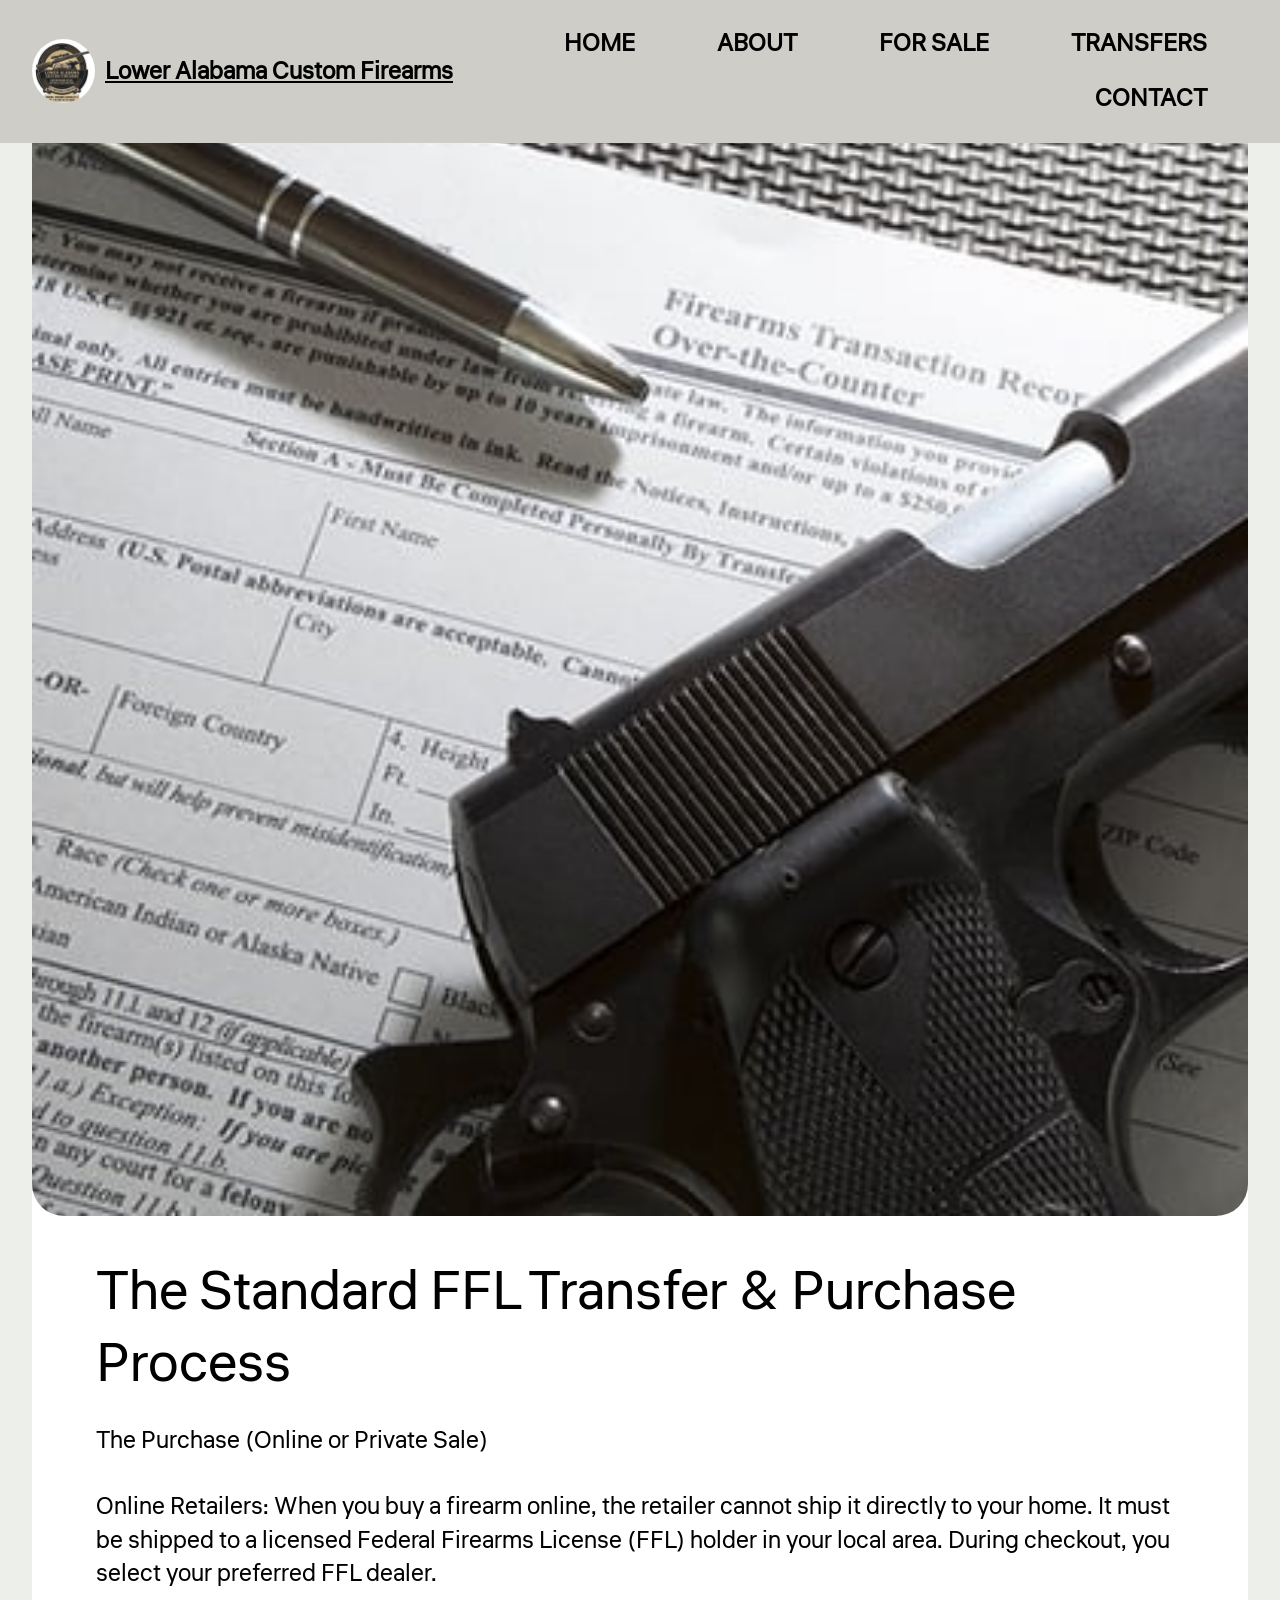
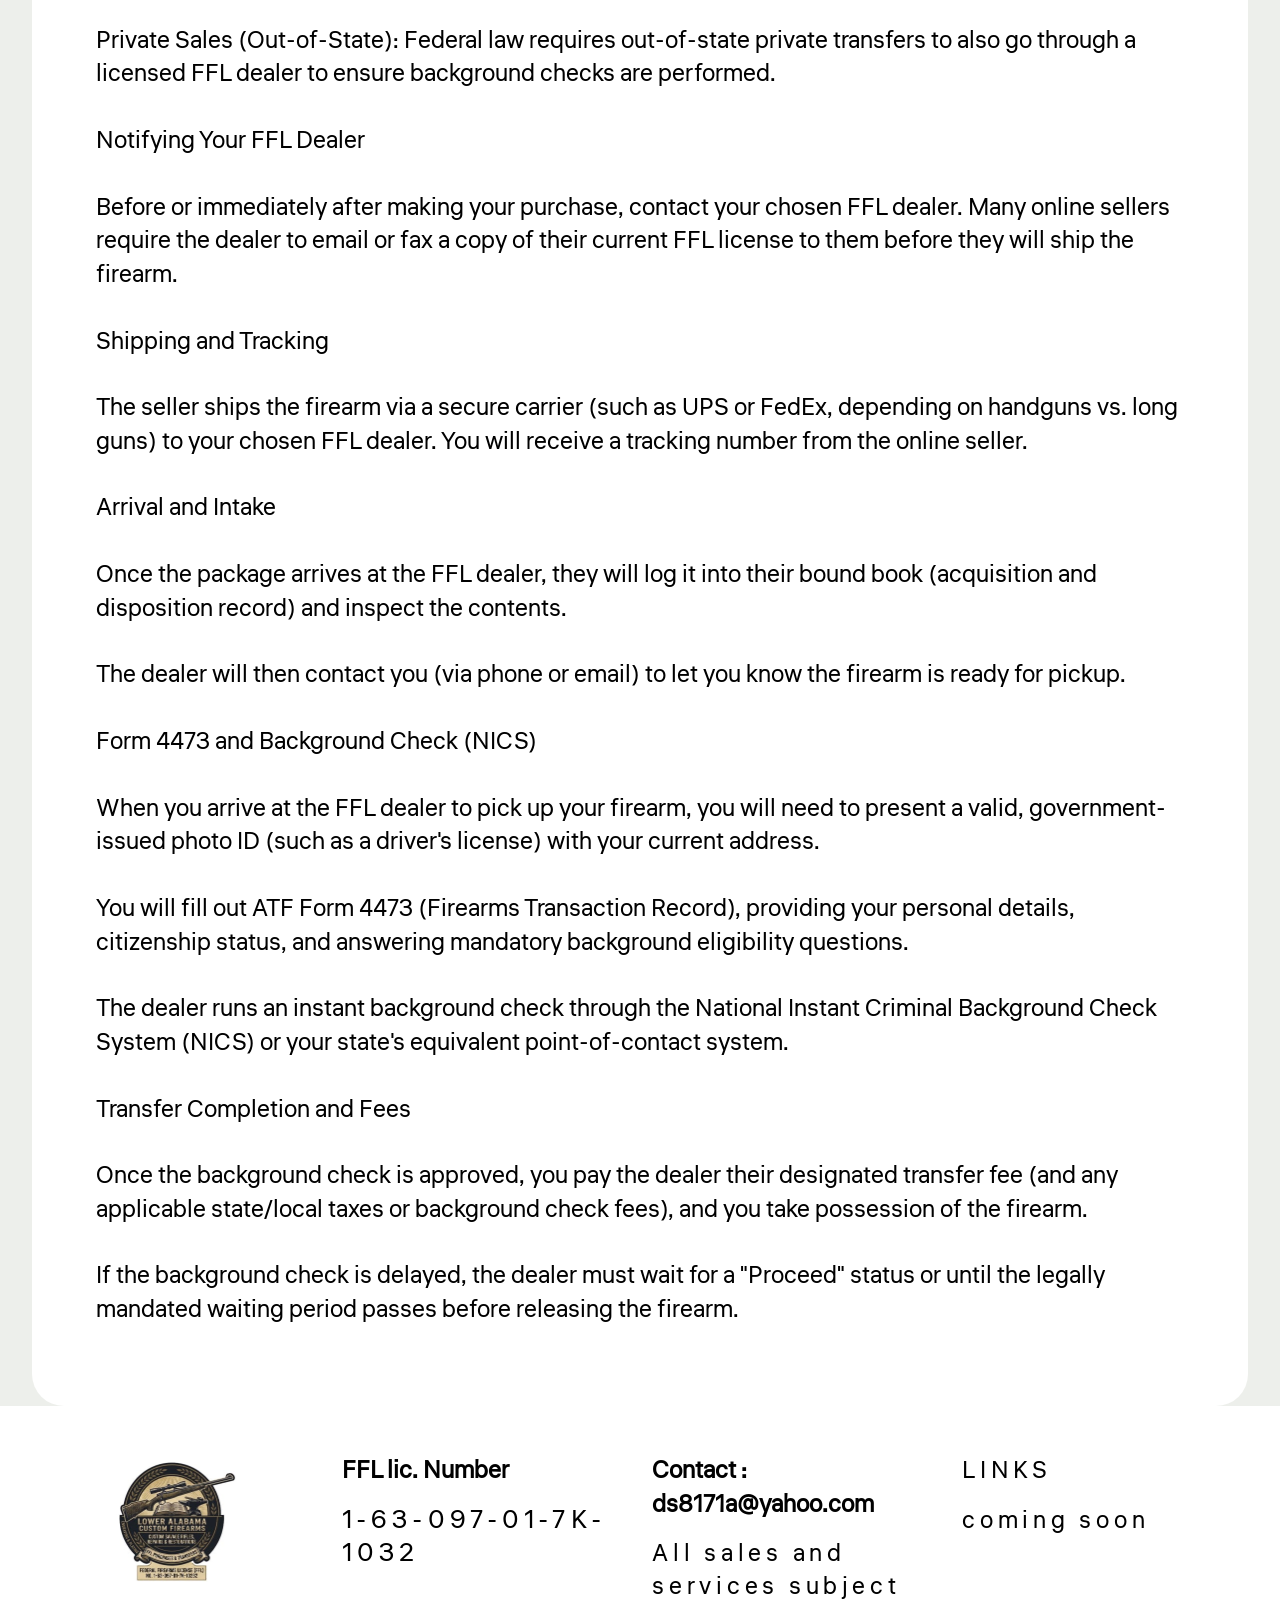
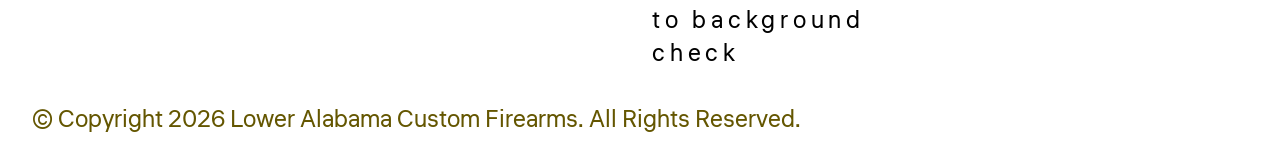
==== ffl_transfers.html @ 9f288b20 "create github pages" ====
<!DOCTYPE html>
<html  >
<head>
  <!-- Site made with Mobirise Website Builder v6.0.1, https://mobirise.com -->
  <meta charset="UTF-8">
  <meta http-equiv="X-UA-Compatible" content="IE=edge">
  <meta name="generator" content="Mobirise v6.0.1, mobirise.com">
  <meta name="twitter:card" content="summary_large_image"/>
  <meta name="twitter:image:src" content="assets/images/ffl_transfers-meta.jpg">
  <meta property="og:image" content="assets/images/ffl_transfers-meta.jpg">
  <meta name="twitter:title" content="FFL Transfers">
  <meta name="viewport" content="width=device-width, initial-scale=1, minimum-scale=1">
  <link rel="shortcut icon" href="assets/images/b0844ac5-6f94-43ae-a764-23c07358f3ce.jpg.jpeg-128x130.jpg" type="image/x-icon">
  <meta name="description" content="Lower Alabama Custom Guns  - The Standard FFL Transfer & Purchase Process">
  
  
  <title>FFL Transfers</title>
  <link rel="stylesheet" href="assets/web/assets/mobirise-icons2/mobirise2.css">
  <link rel="stylesheet" href="assets/FontAwesome/css/font-awesome.css">
  <link rel="stylesheet" href="assets/bootstrap/css/bootstrap.min.css">
  <link rel="stylesheet" href="assets/bootstrap/css/bootstrap-grid.min.css">
  <link rel="stylesheet" href="assets/bootstrap/css/bootstrap-reboot.min.css">
  <link rel="stylesheet" href="assets/animatecss/animate.css">
  <link rel="stylesheet" href="assets/popup-overlay-plugin/style.css">
  <link rel="stylesheet" href="assets/dropdown/css/style.css">
  <link rel="stylesheet" href="assets/theme/css/style.css">
  <link rel="preload" href="https://fonts.googleapis.com/css?family=Inter+Tight:100,200,300,400,500,600,700,800,900,100i,200i,300i,400i,500i,600i,700i,800i,900i&display=swap" as="style" onload="this.onload=null;this.rel='stylesheet'">
  <noscript><link rel="stylesheet" href="https://fonts.googleapis.com/css?family=Inter+Tight:100,200,300,400,500,600,700,800,900,100i,200i,300i,400i,500i,600i,700i,800i,900i&display=swap"></noscript>
  <link rel="preload" href="https://fonts.googleapis.com/css2?family=Liter&display=swap&display=swap" as="style" onload="this.onload=null;this.rel='stylesheet'">
  <noscript><link rel="stylesheet" href="https://fonts.googleapis.com/css2?family=Liter&display=swap&display=swap"></noscript>
  <link rel="preload" as="style" href="assets/mobirise/css/mbr-additional.css?v=Ynd9zC"><link rel="stylesheet" href="assets/mobirise/css/mbr-additional.css?v=Ynd9zC" type="text/css">

  
  
  
</head>
<body>

<!-- Analytics -->
<!-- Google tag (gtag.js) -->
<script async="" src="https://www.googletagmanager.com/gtag/js?id=G-2ENRTNZQX8"></script>
<script>
  window.dataLayer = window.dataLayer || [];
  function gtag(){dataLayer.push(arguments);}
  gtag('js', new Date());

  gtag('config', 'G-2ENRTNZQX8');
</script>
<!-- /Analytics -->


  
  <section data-bs-version="5.1" class="menu menu01 ridem5 cid-vzOXeKhRg3" once="menu" id="menu01-2j">

    

    <nav class="navbar navbar-dropdown navbar-fixed-top navbar-expand-lg">
        <div class="menu_box container-fluid">
            <div class="navbar-brand d-flex">
                <span class="navbar-logo">
                    <a href="index.html">
                        <img src="[data-uri]" alt="Lower Alabama Custom Firearms" style="height: 4rem;" loading="lazy" class="lazyload" data-src="assets/images/b0844ac5-6f94-43ae-a764-23c07358f3ce.jpg.jpeg-128x130.jpg">
                    </a>
                </span>
                <span class="navbar-caption-wrap"><a class="navbar-caption display-7" href="https://mobiri.se">Lower Alabama Custom Firearms</a></span>
                <button class="navbar-toggler" type="button" data-toggle="collapse" data-bs-toggle="collapse" data-target="#navbarSupportedContent" data-bs-target="#navbarSupportedContent" aria-controls="navbarNavAltMarkup" aria-expanded="false" aria-label="Toggle navigation">
                    <div class="hamburger">
                        <span></span>
                        <span></span>
                        <span></span>
                        <span></span>
                    </div>
                </button>
            </div>
            <div class="collapse navbar-collapse" id="navbarSupportedContent">
                <ul class="navbar-nav nav-dropdown nav-right" data-app-modern-menu="true"><li class="nav-item">
                        <a class="nav-link link text-primary display-4" href="index.html">
                            HOME
                        </a>
                    </li><li class="nav-item">
                        <a class="nav-link link text-primary display-4" href="index.html#article12-22">
                            ABOUT
                        </a>
                    </li><li class="nav-item"><a class="nav-link link text-primary display-4" href="guns_for_sale.html">FOR SALE</a></li><li class="nav-item"><a class="nav-link link text-primary display-4" href="ffl_transfers.html">TRANSFERS</a></li><li class="nav-item"><a class="nav-link link text-primary display-4" href="mailto:ds8171a@yahoo.com">CONTACT</a></li></ul>
                
                
            </div>
        </div>
    </nav>
</section>

<section data-bs-version="5.1" class="article8 cid-vA6mwQsY0R mbr-fullscreen" id="article08-2l">
  

  
  
  <div class="container-fluid">
    <div class="row justify-content-center">
      <div class="card col-md-12 col-lg-12">
        <div class="card-wrapper">
          <div class="image-wrapper d-flex justify-content-center mb-4">
            <img src="[data-uri]" alt="The Standard FFL Transfer &amp; Purchase Process" loading="lazy" class="lazyload" data-src="assets/images/firearms-transfer-papers-cube.jpg-400x400.jpg">
          </div>
          <div class="card-content-text">
            <h3 class="card-title mbr-fonts-style mbr-white mt-3 mb-4 display-2"><strong>The Standard FFL Transfer &amp; Purchase Process</strong></h3>
          <div class="row card-box align-left">
            <div class="item features-without-image col-12">
              <div class="item-wrapper">
                
                <p class="mbr-text mbr-fonts-style display-7">The Purchase (Online or Private Sale)
<br>
<br>Online Retailers: When you buy a firearm online, the retailer cannot ship it directly to your home. It must be shipped to a licensed Federal Firearms License (FFL) holder in your local area. During checkout, you select your preferred FFL dealer.
<br>
<br>Private Sales (Out-of-State): Federal law requires out-of-state private transfers to also go through a licensed FFL dealer to ensure background checks are performed.
<br>
<br>Notifying Your FFL Dealer
<br>
<br>Before or immediately after making your purchase, contact your chosen FFL dealer. Many online sellers require the dealer to email or fax a copy of their current FFL license to them before they will ship the firearm.
<br>
<br>Shipping and Tracking
<br>
<br>The seller ships the firearm via a secure carrier (such as UPS or FedEx, depending on handguns vs. long guns) to your chosen FFL dealer. You will receive a tracking number from the online seller.
<br>
<br>Arrival and Intake
<br>
<br>Once the package arrives at the FFL dealer, they will log it into their bound book (acquisition and disposition record) and inspect the contents.
<br>
<br>The dealer will then contact you (via phone or email) to let you know the firearm is ready for pickup.
<br>
<br>Form 4473 and Background Check (NICS)
<br>
<br>When you arrive at the FFL dealer to pick up your firearm, you will need to present a valid, government-issued photo ID (such as a driver's license) with your current address.
<br>
<br>You will fill out ATF Form 4473 (Firearms Transaction Record), providing your personal details, citizenship status, and answering mandatory background eligibility questions.
<br>
<br>The dealer runs an instant background check through the National Instant Criminal Background Check System (NICS) or your state's equivalent point-of-contact system.
<br>
<br>Transfer Completion and Fees
<br>
<br>Once the background check is approved, you pay the dealer their designated transfer fee (and any applicable state/local taxes or background check fees), and you take possession of the firearm.
<br>
<br>If the background check is delayed, the dealer must wait for a "Proceed" status or until the legally mandated waiting period passes before releasing the firearm.</p>
              </div>
            </div>
            
            

            
          </div>
          </div>
        </div>
      </div>
    </div>
  </div>
</section>

<section data-bs-version="5.1" class="footer2 cid-v1ZCyiUUAL" once="footers" id="footer2-2k">
    
    

    

    <div class="container-fluid">
        <div class="row">
            <div class="col-12 col-md-3 soc">
                <ul class="list mbr-fonts-style cont display-4"><p><strong>LINKS</strong></p><p><strong>coming soon</strong></p></ul>
            </div>
            <div class="col-12 col-md col-lg">
                <h5 class="mbr-section-subtitle mbr-fonts-style mb-3 display-7"><strong>
                    Contact : ds8171a@yahoo.com</strong></h5>
                <ul class="list mbr-fonts-style display-4">
                    <li class="mbr-text item-wrap">All sales and services subject to background check</li>
                </ul>
            </div>
            <div class="col-12 col-md col-lg">
                <h5 class="mbr-section-subtitle mbr-fonts-style mb-3 display-7"><strong>FFL lic. Number</strong></h5>
                <ul class="list mbr-fonts-style display-4">
                    <li class="mbr-text item-wrap"><span style="font-size: 1.6rem; letter-spacing: 0.2em;"><strong>1-63-097-01-7K-1032</strong></span></li>
                </ul>
            </div>
            <div class="col-12 col-lg-3 logo">
                <div class="si">
                    <img class="sign lazyload" src="[data-uri]" alt="Lower Alabama Custom Firearms" style="height: 8rem;" loading="lazy" data-src="assets/images/b0844ac5-6f94-43ae-a764-23c07358f3ce.jpg.jpeg-253x256.jpg">
                </div>
                
            </div>
            <div class="col-12">
                <p class="mb-0 copyright mbr-fonts-style mbr-white align-center mt-4 display-4">
                    © Copyright 2026 Lower Alabama Custom Firearms. All Rights Reserved.
                </p>
            </div>
        </div>
    </div>
</section>


<script src="assets/bootstrap/js/bootstrap.bundle.min.js"></script>
  <script src="assets/smoothscroll/smooth-scroll.js"></script>
  <script src="assets/ytplayer/index.js"></script>
  <script src="assets/dropdown/js/navbar-dropdown.js"></script>
  <script src="assets/theme/js/script.js"></script>
  
  
  
 <div id="scrollToTop" class="scrollToTop mbr-arrow-up"><a style="text-align: center;"><i class="mbr-arrow-up-icon mbr-arrow-up-icon-cm cm-icon cm-icon-smallarrow-up"></i></a></div>
    <input name="animation" type="hidden">
  <script>"use strict";if("loading"in HTMLImageElement.prototype){document.querySelectorAll('img[loading="lazy"]').forEach(e=>{e.src=e.dataset.src;if(e.getAttribute("style")){e.setAttribute("data-temp-style",e.getAttribute("style"))};if(e.getAttribute("data-aspectratio")){e.style.paddingTop=100*e.getAttribute("data-aspectratio")+"%";e.style.height=0;}e.onload=function(){if(e.getAttribute("data-temp-style")){e.setAttribute("style", e.getAttribute("data-temp-style"))}else{e.removeAttribute("style")};e.removeAttribute("data-temp-style")}})}else{const e=document.createElement("script");e.src="https://cdnjs.cloudflare.com/ajax/libs/lazysizes/5.1.2/lazysizes.min.js";document.body.appendChild(e)}</script>
</body>
</html>
---- assets/popup-overlay-plugin/style.css ----
html.is-builder .modal-backdrop.show {
    display: none !important;
}
---- assets/mobirise/css/mbr-additional.css ----
.btn {
  border-width: 2px;
}
img,
.card-wrap,
.card-wrapper,
.video-wrapper,
.mbr-figure iframe,
.google-map iframe,
.slide-content,
.plan,
.card,
.item-wrapper {
  border-radius: 2rem !important;
}
.video-wrapper {
  overflow: hidden;
}
body {
  background-color: #000000;
}
body {
  font-family: Liter;
}
.display-1 {
  font-family: 'Inter Tight', sans-serif;
  font-size: 6.4rem;
  line-height: 1;
}
.display-1 > .mbr-iconfont {
  font-size: 8rem;
}
.display-2 {
  font-family: 'Liter', sans-serif;
  font-size: 4rem;
  line-height: 1;
}
.display-2 > .mbr-iconfont {
  font-size: 5rem;
}
.display-4 {
  font-family: 'Liter', sans-serif;
  font-size: 1.6rem;
  line-height: 1.5;
}
.display-4 > .mbr-iconfont {
  font-size: 2rem;
}
.display-5 {
  font-family: 'Liter', sans-serif;
  font-size: 2.5rem;
  line-height: 1.5;
}
.display-5 > .mbr-iconfont {
  font-size: 3.125rem;
}
.display-7 {
  font-family: 'Liter', sans-serif;
  font-size: 1.6rem;
  line-height: 1.3;
}
.display-7 > .mbr-iconfont {
  font-size: 2rem;
}
/* ---- Fluid typography for mobile devices ---- */
/* 1.4 - font scale ratio ( bootstrap == 1.42857 ) */
/* 100vw - current viewport width */
/* (48 - 20)  48 == 48rem == 768px, 20 == 20rem == 320px(minimal supported viewport) */
/* 0.65 - min scale variable, may vary */
@media (max-width: 992px) {
  .display-1 {
    font-size: 5.12rem;
  }
}
@media (max-width: 768px) {
  .display-1 {
    font-size: 4.48rem;
    font-size: calc( 2.89rem + (6.4 - 2.89) * ((100vw - 20rem) / (48 - 20)));
    line-height: calc( 1.1 * (2.89rem + (6.4 - 2.89) * ((100vw - 20rem) / (48 - 20))));
  }
  .display-2 {
    font-size: 3.2rem;
    font-size: calc( 2.05rem + (4 - 2.05) * ((100vw - 20rem) / (48 - 20)));
    line-height: calc( 1.3 * (2.05rem + (4 - 2.05) * ((100vw - 20rem) / (48 - 20))));
  }
  .display-4 {
    font-size: 1.28rem;
    font-size: calc( 1.21rem + (1.6 - 1.21) * ((100vw - 20rem) / (48 - 20)));
    line-height: calc( 1.4 * (1.21rem + (1.6 - 1.21) * ((100vw - 20rem) / (48 - 20))));
  }
  .display-5 {
    font-size: 2rem;
    font-size: calc( 1.525rem + (2.5 - 1.525) * ((100vw - 20rem) / (48 - 20)));
    line-height: calc( 1.4 * (1.525rem + (2.5 - 1.525) * ((100vw - 20rem) / (48 - 20))));
  }
  .display-7 {
    font-size: 1.28rem;
    font-size: calc( 1.21rem + (1.6 - 1.21) * ((100vw - 20rem) / (48 - 20)));
    line-height: calc( 1.4 * (1.21rem + (1.6 - 1.21) * ((100vw - 20rem) / (48 - 20))));
  }
}
@media (min-width: 992px) and (max-width: 1400px) {
  .display-1 {
    font-size: 4.48rem;
    font-size: calc( 2.89rem + (6.4 - 2.89) * ((100vw - 62rem) / (87 - 62)));
    line-height: calc( 1.1 * (2.89rem + (6.4 - 2.89) * ((100vw - 62rem) / (87 - 62))));
  }
  .display-2 {
    font-size: 3.2rem;
    font-size: calc( 2.05rem + (4 - 2.05) * ((100vw - 62rem) / (87 - 62)));
    line-height: calc( 1.3 * (2.05rem + (4 - 2.05) * ((100vw - 62rem) / (87 - 62))));
  }
  .display-4 {
    font-size: 1.28rem;
    font-size: calc( 1.21rem + (1.6 - 1.21) * ((100vw - 62rem) / (87 - 62)));
    line-height: calc( 1.4 * (1.21rem + (1.6 - 1.21) * ((100vw - 62rem) / (87 - 62))));
  }
  .display-5 {
    font-size: 2rem;
    font-size: calc( 1.525rem + (2.5 - 1.525) * ((100vw - 62rem) / (87 - 62)));
    line-height: calc( 1.4 * (1.525rem + (2.5 - 1.525) * ((100vw - 62rem) / (87 - 62))));
  }
  .display-7 {
    font-size: 1.28rem;
    font-size: calc( 1.21rem + (1.6 - 1.21) * ((100vw - 62rem) / (87 - 62)));
    line-height: calc( 1.4 * (1.21rem + (1.6 - 1.21) * ((100vw - 62rem) / (87 - 62))));
  }
}
/* Buttons */
.btn {
  padding: 1.25rem 2rem;
  border-radius: 4px;
}
@media (max-width: 767px) {
  .btn {
    padding: 0.75rem 1.5rem;
  }
}
.btn-sm {
  padding: 0.6rem 1.2rem;
  border-radius: 4px;
}
.btn-md {
  padding: 0.6rem 1.2rem;
  border-radius: 4px;
}
.btn-lg {
  padding: 1.25rem 2rem;
  border-radius: 4px;
}
.bg-primary {
  background-color: #000000 !important;
}
.bg-success {
  background-color: #3a341c !important;
}
.bg-info {
  background-color: #320707 !important;
}
.bg-warning {
  background-color: #cc9900 !important;
}
.bg-danger {
  background-color: #4f5246 !important;
}
.btn-primary,
.btn-primary:active {
  background-color: #000000 !important;
  border-color: #000000 !important;
  color: #ffffff !important;
  box-shadow: none;
}
.btn-primary:hover,
.btn-primary:focus,
.btn-primary.focus,
.btn-primary.active {
  color: inherit;
  background-color: #1a1a1a !important;
  border-color: #1a1a1a !important;
  box-shadow: none;
}
.btn-primary.disabled,
.btn-primary:disabled {
  color: #ffffff !important;
  background-color: #1a1a1a !important;
  border-color: #1a1a1a !important;
}
.btn-secondary,
.btn-secondary:active {
  background-color: #232323 !important;
  border-color: #232323 !important;
  color: #ffffff !important;
  box-shadow: none;
}
.btn-secondary:hover,
.btn-secondary:focus,
.btn-secondary.focus,
.btn-secondary.active {
  color: inherit;
  background-color: #3d3d3d !important;
  border-color: #3d3d3d !important;
  box-shadow: none;
}
.btn-secondary.disabled,
.btn-secondary:disabled {
  color: #ffffff !important;
  background-color: #3d3d3d !important;
  border-color: #3d3d3d !important;
}
.btn-info,
.btn-info:active {
  background-color: #320707 !important;
  border-color: #320707 !important;
  color: #ffffff !important;
  box-shadow: none;
}
.btn-info:hover,
.btn-info:focus,
.btn-info.focus,
.btn-info.active {
  color: inherit;
  background-color: #5f0d0d !important;
  border-color: #5f0d0d !important;
  box-shadow: none;
}
.btn-info.disabled,
.btn-info:disabled {
  color: #ffffff !important;
  background-color: #5f0d0d !important;
  border-color: #5f0d0d !important;
}
.btn-success,
.btn-success:active {
  background-color: #3a341c !important;
  border-color: #3a341c !important;
  color: #ffffff !important;
  box-shadow: none;
}
.btn-success:hover,
.btn-success:focus,
.btn-success.focus,
.btn-success.active {
  color: inherit;
  background-color: #5c532d !important;
  border-color: #5c532d !important;
  box-shadow: none;
}
.btn-success.disabled,
.btn-success:disabled {
  color: #ffffff !important;
  background-color: #5c532d !important;
  border-color: #5c532d !important;
}
.btn-warning,
.btn-warning:active {
  background-color: #cc9900 !important;
  border-color: #cc9900 !important;
  color: #ffffff !important;
  box-shadow: none;
}
.btn-warning:hover,
.btn-warning:focus,
.btn-warning.focus,
.btn-warning.active {
  color: inherit;
  background-color: #ffbf00 !important;
  border-color: #ffbf00 !important;
  box-shadow: none;
}
.btn-warning.disabled,
.btn-warning:disabled {
  color: #ffffff !important;
  background-color: #ffbf00 !important;
  border-color: #ffbf00 !important;
}
.btn-danger,
.btn-danger:active {
  background-color: #4f5246 !important;
  border-color: #4f5246 !important;
  color: #ffffff !important;
  box-shadow: none;
}
.btn-danger:hover,
.btn-danger:focus,
.btn-danger.focus,
.btn-danger.active {
  color: inherit;
  background-color: #6a6e5d !important;
  border-color: #6a6e5d !important;
  box-shadow: none;
}
.btn-danger.disabled,
.btn-danger:disabled {
  color: #ffffff !important;
  background-color: #6a6e5d !important;
  border-color: #6a6e5d !important;
}
.btn-white,
.btn-white:active {
  background-color: #eff0ec !important;
  border-color: #eff0ec !important;
  color: #757b62 !important;
  box-shadow: none;
}
.btn-white:hover,
.btn-white:focus,
.btn-white.focus,
.btn-white.active {
  color: inherit;
  background-color: #ffffff !important;
  border-color: #ffffff !important;
  box-shadow: none;
}
.btn-white.disabled,
.btn-white:disabled {
  color: #757b62 !important;
  background-color: #ffffff !important;
  border-color: #ffffff !important;
}
.btn-black,
.btn-black:active {
  background-color: #232323 !important;
  border-color: #232323 !important;
  color: #ffffff !important;
  box-shadow: none;
}
.btn-black:hover,
.btn-black:focus,
.btn-black.focus,
.btn-black.active {
  color: inherit;
  background-color: #3d3d3d !important;
  border-color: #3d3d3d !important;
  box-shadow: none;
}
.btn-black.disabled,
.btn-black:disabled {
  color: #ffffff !important;
  background-color: #3d3d3d !important;
  border-color: #3d3d3d !important;
}
.btn-primary-outline,
.btn-primary-outline:active {
  background-color: transparent !important;
  border-color: #000000;
  color: #000000;
}
.btn-primary-outline:hover,
.btn-primary-outline:focus,
.btn-primary-outline.focus,
.btn-primary-outline.active {
  color: #000000 !important;
  background-color: transparent !important;
  border-color: #000000 !important;
  box-shadow: none !important;
}
.btn-primary-outline.disabled,
.btn-primary-outline:disabled {
  color: #ffffff !important;
  background-color: #000000 !important;
  border-color: #000000 !important;
}
.btn-secondary-outline,
.btn-secondary-outline:active {
  background-color: transparent !important;
  border-color: #232323;
  color: #232323;
}
.btn-secondary-outline:hover,
.btn-secondary-outline:focus,
.btn-secondary-outline.focus,
.btn-secondary-outline.active {
  color: #000000 !important;
  background-color: transparent !important;
  border-color: #000000 !important;
  box-shadow: none !important;
}
.btn-secondary-outline.disabled,
.btn-secondary-outline:disabled {
  color: #ffffff !important;
  background-color: #232323 !important;
  border-color: #232323 !important;
}
.btn-info-outline,
.btn-info-outline:active {
  background-color: transparent !important;
  border-color: #320707;
  color: #320707;
}
.btn-info-outline:hover,
.btn-info-outline:focus,
.btn-info-outline.focus,
.btn-info-outline.active {
  color: #000000 !important;
  background-color: transparent !important;
  border-color: #000000 !important;
  box-shadow: none !important;
}
.btn-info-outline.disabled,
.btn-info-outline:disabled {
  color: #ffffff !important;
  background-color: #320707 !important;
  border-color: #320707 !important;
}
.btn-success-outline,
.btn-success-outline:active {
  background-color: transparent !important;
  border-color: #3a341c;
  color: #3a341c;
}
.btn-success-outline:hover,
.btn-success-outline:focus,
.btn-success-outline.focus,
.btn-success-outline.active {
  color: #000000 !important;
  background-color: transparent !important;
  border-color: #000000 !important;
  box-shadow: none !important;
}
.btn-success-outline.disabled,
.btn-success-outline:disabled {
  color: #ffffff !important;
  background-color: #3a341c !important;
  border-color: #3a341c !important;
}
.btn-warning-outline,
.btn-warning-outline:active {
  background-color: transparent !important;
  border-color: #cc9900;
  color: #cc9900;
}
.btn-warning-outline:hover,
.btn-warning-outline:focus,
.btn-warning-outline.focus,
.btn-warning-outline.active {
  color: #755800 !important;
  background-color: transparent !important;
  border-color: #755800 !important;
  box-shadow: none !important;
}
.btn-warning-outline.disabled,
.btn-warning-outline:disabled {
  color: #ffffff !important;
  background-color: #cc9900 !important;
  border-color: #cc9900 !important;
}
.btn-danger-outline,
.btn-danger-outline:active {
  background-color: transparent !important;
  border-color: #4f5246;
  color: #4f5246;
}
.btn-danger-outline:hover,
.btn-danger-outline:focus,
.btn-danger-outline.focus,
.btn-danger-outline.active {
  color: #22231e !important;
  background-color: transparent !important;
  border-color: #22231e !important;
  box-shadow: none !important;
}
.btn-danger-outline.disabled,
.btn-danger-outline:disabled {
  color: #ffffff !important;
  background-color: #4f5246 !important;
  border-color: #4f5246 !important;
}
.btn-black-outline,
.btn-black-outline:active {
  background-color: transparent !important;
  border-color: #232323;
  color: #232323;
}
.btn-black-outline:hover,
.btn-black-outline:focus,
.btn-black-outline.focus,
.btn-black-outline.active {
  color: #000000 !important;
  background-color: transparent !important;
  border-color: #000000 !important;
  box-shadow: none !important;
}
.btn-black-outline.disabled,
.btn-black-outline:disabled {
  color: #ffffff !important;
  background-color: #232323 !important;
  border-color: #232323 !important;
}
.btn-white-outline,
.btn-white-outline:active {
  background-color: transparent !important;
  border-color: #fafafa;
  color: #fafafa;
}
.btn-white-outline:hover,
.btn-white-outline:focus,
.btn-white-outline.focus,
.btn-white-outline.active {
  color: #cfcfcf !important;
  background-color: transparent !important;
  border-color: #cfcfcf !important;
  box-shadow: none !important;
}
.btn-white-outline.disabled,
.btn-white-outline:disabled {
  color: #7a7a7a !important;
  background-color: #fafafa !important;
  border-color: #fafafa !important;
}
.text-primary {
  color: #000000 !important;
}
.text-secondary {
  color: #232323 !important;
}
.text-success {
  color: #3a341c !important;
}
.text-info {
  color: #320707 !important;
}
.text-warning {
  color: #cc9900 !important;
}
.text-danger {
  color: #4f5246 !important;
}
.text-white {
  color: #fafafa !important;
}
.text-black {
  color: #232323 !important;
}
a.text-primary:hover,
a.text-primary:focus,
a.text-primary.active {
  color: #000000 !important;
}
a.text-secondary:hover,
a.text-secondary:focus,
a.text-secondary.active {
  color: #000000 !important;
}
a.text-success:hover,
a.text-success:focus,
a.text-success.active {
  color: #000000 !important;
}
a.text-info:hover,
a.text-info:focus,
a.text-info.active {
  color: #000000 !important;
}
a.text-warning:hover,
a.text-warning:focus,
a.text-warning.active {
  color: #664d00 !important;
}
a.text-danger:hover,
a.text-danger:focus,
a.text-danger.active {
  color: #1a1b17 !important;
}
a.text-white:hover,
a.text-white:focus,
a.text-white.active {
  color: #c7c7c7 !important;
}
a.text-black:hover,
a.text-black:focus,
a.text-black.active {
  color: #000000 !important;
}
a[class*="text-"]:not(.nav-link):not(.dropdown-item):not([role]):not(.navbar-caption) {
  position: relative;
  background-image: transparent;
  background-size: 10000px 2px;
  background-repeat: no-repeat;
  background-position: 0px 1.2em;
  background-position: -10000px 1.2em;
}
a[class*="text-"]:not(.nav-link):not(.dropdown-item):not([role]):not(.navbar-caption):hover {
  transition: background-position 2s ease-in-out;
  background-image: linear-gradient(currentColor 50%, currentColor 50%);
  background-position: 0px 1.2em;
}
.nav-tabs .nav-link.active {
  color: #000000;
}
.nav-tabs .nav-link:not(.active) {
  color: #232323;
}
.alert-success {
  background-color: #70c770;
}
.alert-info {
  background-color: #320707;
}
.alert-warning {
  background-color: #cc9900;
}
.alert-danger {
  background-color: #4f5246;
}
.mbr-section-btn .btn:not(.btn-form) {
  border-radius: 100px;
}
.mbr-gallery-filter li a {
  border-radius: 100px !important;
}
.mbr-gallery-filter li.active .btn {
  background-color: #000000;
  border-color: #000000;
  color: #ffffff;
}
.mbr-gallery-filter li.active .btn:focus {
  box-shadow: none;
}
.nav-tabs .nav-link {
  border-radius: 100px !important;
}
a,
a:hover {
  color: #000000;
}
.mbr-plan-header.bg-primary .mbr-plan-subtitle,
.mbr-plan-header.bg-primary .mbr-plan-price-desc {
  color: #b3b3b3;
}
.mbr-plan-header.bg-success .mbr-plan-subtitle,
.mbr-plan-header.bg-success .mbr-plan-price-desc {
  color: #c0b27c;
}
.mbr-plan-header.bg-info .mbr-plan-subtitle,
.mbr-plan-header.bg-info .mbr-plan-price-desc {
  color: #f3abab;
}
.mbr-plan-header.bg-warning .mbr-plan-subtitle,
.mbr-plan-header.bg-warning .mbr-plan-price-desc {
  color: #ffe599;
}
.mbr-plan-header.bg-danger .mbr-plan-subtitle,
.mbr-plan-header.bg-danger .mbr-plan-price-desc {
  color: #c1c4ba;
}
/* Scroll to top button*/
#scrollToTop a {
  border-radius: 100px;
}
.form-control {
  font-family: 'Liter', sans-serif;
  font-size: 1.6rem;
  line-height: 1.3;
  font-weight: 400;
  border-radius: 40px !important;
}
.form-control > .mbr-iconfont {
  font-size: 2rem;
}
.form-control:hover,
.form-control:focus {
  box-shadow: rgba(0, 0, 0, 0.07) 0px 1px 1px 0px, rgba(0, 0, 0, 0.07) 0px 1px 3px 0px, rgba(0, 0, 0, 0.03) 0px 0px 0px 1px;
  border-color: #000000 !important;
}
.form-control:-webkit-input-placeholder {
  font-family: 'Liter', sans-serif;
  font-size: 1.6rem;
  line-height: 1.3;
  font-weight: 400;
}
.form-control:-webkit-input-placeholder > .mbr-iconfont {
  font-size: 2rem;
}
blockquote {
  border-color: #000000;
}
/* Forms */
.mbr-form .input-group-btn .btn {
  border-radius: 100px !important;
}
.mbr-form .input-group-btn .btn:hover {
  box-shadow: 0 10px 40px 0 rgba(0, 0, 0, 0.2);
}
.mbr-form .input-group-btn button[type="submit"] {
  border-radius: 100px !important;
  padding: 1rem 3rem;
}
.mbr-form .input-group-btn button[type="submit"]:hover {
  box-shadow: 0 10px 40px 0 rgba(0, 0, 0, 0.2);
}
.jq-selectbox li:hover,
.jq-selectbox li.selected {
  background-color: #000000;
  color: #ffffff;
}
.jq-number__spin {
  transition: 0.25s ease;
}
.jq-number__spin:hover {
  border-color: #000000;
}
.jq-selectbox .jq-selectbox__trigger-arrow,
.jq-number__spin.minus:after,
.jq-number__spin.plus:after {
  transition: 0.4s;
  border-top-color: #232323;
  border-bottom-color: #232323;
}
.jq-selectbox:hover .jq-selectbox__trigger-arrow,
.jq-number__spin.minus:hover:after,
.jq-number__spin.plus:hover:after {
  border-top-color: #000000;
  border-bottom-color: #000000;
}
.xdsoft_datetimepicker .xdsoft_calendar td.xdsoft_default,
.xdsoft_datetimepicker .xdsoft_calendar td.xdsoft_current,
.xdsoft_datetimepicker .xdsoft_timepicker .xdsoft_time_box > div > div.xdsoft_current {
  color: #ffffff !important;
  background-color: #000000 !important;
  box-shadow: none !important;
}
.xdsoft_datetimepicker .xdsoft_calendar td:hover,
.xdsoft_datetimepicker .xdsoft_timepicker .xdsoft_time_box > div > div:hover {
  color: #ffffff !important;
  background: #232323 !important;
  box-shadow: none !important;
}
.lazy-bg {
  background-image: none !important;
}
.lazy-placeholder:not(section),
.lazy-none {
  display: block;
  position: relative;
  padding-bottom: 56.25%;
  width: 100%;
  height: auto;
}
iframe.lazy-placeholder,
.lazy-placeholder:after {
  content: '';
  position: absolute;
  width: 200px;
  height: 200px;
  background: transparent no-repeat center;
  background-size: contain;
  top: 50%;
  left: 50%;
  transform: translateX(-50%) translateY(-50%);
  background-image: url("data:image/svg+xml;charset=UTF-8,%3csvg width='32' height='32' viewBox='0 0 64 64' xmlns='http://www.w3.org/2000/svg' stroke='%23000000' %3e%3cg fill='none' fill-rule='evenodd'%3e%3cg transform='translate(16 16)' stroke-width='2'%3e%3ccircle stroke-opacity='.5' cx='16' cy='16' r='16'/%3e%3cpath d='M32 16c0-9.94-8.06-16-16-16'%3e%3canimateTransform attributeName='transform' type='rotate' from='0 16 16' to='360 16 16' dur='1s' repeatCount='indefinite'/%3e%3c/path%3e%3c/g%3e%3c/g%3e%3c/svg%3e");
}
section.lazy-placeholder:after {
  opacity: 0.5;
}
body {
  overflow-x: hidden;
}
a {
  transition: color 0.6s;
}
@media (max-width: 1400px) {
  .container {
    max-width: 100%;
  }
}
@media (max-width: 1400px) and (min-width: 768px) {
  .container {
    padding-left: 32px;
    padding-right: 32px;
  }
}
@media (max-width: 1400px) and (min-width: 768px) {
  .container-fluid {
    padding-left: 32px;
    padding-right: 32px;
  }
}
@media (max-width: 767px) {
  .container-fluid {
    padding-left: 16px;
    padding-right: 16px;
  }
}
.cid-vzOXeKhRg3 {
  background-color: transparent;
  z-index: 1000;
  width: 100%;
}
.cid-vzOXeKhRg3 .navbar-dropdown {
  background-color: #cecdc7 !important;
  padding: 0;
}
.cid-vzOXeKhRg3 .navbar.navbar-expand-lg .dropdown .dropdown-menu {
  background-color: #cecdc7 !important;
  background: #cecdc7;
}
.cid-vzOXeKhRg3 .navbar.navbar-expand-lg .dropdown .dropdown-menu .dropdown-submenu {
  margin: 0;
  left: 100%;
}
.cid-vzOXeKhRg3 .menu_box {
  flex-wrap: nowrap;
}
@media (max-width: 991px) {
  .cid-vzOXeKhRg3 .menu_box {
    flex-direction: column;
    align-items: flex-start;
  }
  .cid-vzOXeKhRg3 .menu_box .navbar.opened,
  .cid-vzOXeKhRg3 .menu_box .navbar-collapse {
    background-color: #cecdc7 !important;
    transition: all 0s ease 0s;
  }
}
.cid-vzOXeKhRg3 nav.navbar {
  position: fixed;
  padding-top: 1rem;
  padding-bottom: 1rem;
}
.cid-vzOXeKhRg3 .icons-menu-main {
  display: flex;
  flex-wrap: wrap;
  min-width: 150px;
  margin-left: 24px;
}
@media (max-width: 991px) {
  .cid-vzOXeKhRg3 .icons-menu-main {
    min-width: auto;
    max-width: 100%;
    margin: 1rem 0 1rem 1rem;
  }
}
@media (max-width: 991px) {
  .cid-vzOXeKhRg3 .mbr-section-btn-main {
    margin-top: 1rem;
  }
}
.cid-vzOXeKhRg3 .mbr-section-btn-main .btn {
  margin: 8px;
  min-width: 120px;
  white-space: nowrap;
}
.cid-vzOXeKhRg3 .btn {
  min-height: auto;
  box-shadow: none;
  margin-top: 0;
}
.cid-vzOXeKhRg3 .btn:hover {
  box-shadow: none;
}
.cid-vzOXeKhRg3 .nav-item {
  margin: 4px 15px;
}
@media (min-width: 1200px) {
  .cid-vzOXeKhRg3 .nav-item {
    margin: 4px 24px;
  }
}
@media (max-width: 991px) {
  .cid-vzOXeKhRg3 .nav-item {
    margin: 0 !important;
  }
}
.cid-vzOXeKhRg3 .nav-item .nav-link {
  transition: all 0.5s ease-out;
  border-radius: 4rem !important;
  border: 1px solid transparent;
  position: relative;
  opacity: 1;
  color: #000000;
}
.cid-vzOXeKhRg3 .nav-item .nav-link:hover,
.cid-vzOXeKhRg3 .nav-item .nav-link:focus {
  border: 1px solid #000000;
}
.cid-vzOXeKhRg3 .dropdown-menu {
  border-radius: 0;
  box-shadow: none;
  text-align: left;
}
@media (min-width: 992px) {
  .cid-vzOXeKhRg3 .dropdown-menu {
    padding: 18px 34px 22px;
    min-width: 250px;
    top: auto !important;
    left: -40px !important;
  }
  .cid-vzOXeKhRg3 .dropdown-menu.dropdown-submenu {
    left: 215px !important;
    top: -45% !important;
  }
}
@media (max-width: 991px) {
  .cid-vzOXeKhRg3 .dropdown-menu .dropdown-toggle[data-toggle="dropdown-submenu"]::after,
  .cid-vzOXeKhRg3 .link.dropdown-toggle::after {
    display: inline-block;
    width: 7px;
    height: 7px;
    margin-left: .5rem;
    margin-bottom: 2px;
    content: "";
    border: 2px solid;
    border-left: none;
    border-top: none;
    transform: rotate(-45deg);
    right: 15px;
    position: absolute;
    margin-top: -2px;
  }
  .cid-vzOXeKhRg3 .show.dropdown-toggle[aria-expanded="true"]::after {
    transform: rotate(45deg);
    margin-top: -4px;
  }
  .cid-vzOXeKhRg3 .offcanvas_box {
    display: none;
  }
}
.cid-vzOXeKhRg3 .dropdown-item {
  border: none;
  font-weight: 300 !important;
}
.cid-vzOXeKhRg3 .nav-dropdown .link {
  font-weight: 700 !important;
  padding: 0 !important;
  margin: 0 !important;
}
.cid-vzOXeKhRg3 .nav-dropdown .link.dropdown-toggle::after {
  margin-left: 0.5rem;
  margin-top: 0;
}
.cid-vzOXeKhRg3 .container {
  display: flex;
  margin: auto;
}
.cid-vzOXeKhRg3 .iconfont-wrapper {
  color: #ffffff;
  background-color: #000000;
  font-size: 28px;
  margin-right: 10px;
  margin-bottom: 5px;
  width: 56px;
  height: 56px;
  border-radius: 100%;
  display: flex;
  justify-content: center;
  align-items: center;
  transition: all 0.2s ease-in-out;
}
.cid-vzOXeKhRg3 .iconfont-wrapper:last-child {
  margin-right: 0;
}
.cid-vzOXeKhRg3 .iconfont-wrapper:hover {
  background-color: #ffffff;
}
.cid-vzOXeKhRg3 .iconfont-wrapper:hover .mbr-iconfont {
  color: #000000;
}
@media (min-width: 992px) {
  .cid-vzOXeKhRg3 .navbar-nav {
    margin: 0;
  }
}
.cid-vzOXeKhRg3 .dropdown-menu,
.cid-vzOXeKhRg3 .navbar.opened {
  background-color: false !important;
}
.cid-vzOXeKhRg3 .nav-item:focus,
.cid-vzOXeKhRg3 .nav-link:focus {
  outline: none;
}
.cid-vzOXeKhRg3 .dropdown .dropdown-menu .dropdown-item {
  width: auto;
  transition: all 0.25s ease-in-out;
}
.cid-vzOXeKhRg3 .dropdown .dropdown-menu .dropdown-item::after {
  right: 0.5rem;
}
.cid-vzOXeKhRg3 .dropdown .dropdown-menu .dropdown-item .mbr-iconfont {
  margin-right: 0.5rem;
  vertical-align: sub;
}
.cid-vzOXeKhRg3 .dropdown .dropdown-menu .dropdown-item .mbr-iconfont:before {
  display: inline-block;
  transform: scale(1, 1);
  transition: all 0.25s ease-in-out;
}
.cid-vzOXeKhRg3 .collapsed .dropdown-menu .dropdown-item:before {
  display: none;
}
.cid-vzOXeKhRg3 .collapsed .dropdown .dropdown-menu .dropdown-item {
  padding: 0.235em 1.5em 0.235em 1.5em !important;
  transition: none;
  margin: 0 !important;
}
.cid-vzOXeKhRg3 .navbar {
  min-height: 70px;
  padding: 10px 0;
  transition: all 0.3s;
  border-bottom-width: 0;
}
@media (max-width: 992px) {
  .cid-vzOXeKhRg3 .navbar {
    min-height: 30px;
    max-height: none;
  }
}
.cid-vzOXeKhRg3 .navbar.opened {
  transition: all 0.3s;
}
.cid-vzOXeKhRg3 .navbar .dropdown-item {
  padding: 0;
  margin: 8px 0;
}
.cid-vzOXeKhRg3 .navbar .navbar-logo img {
  object-fit: contain;
  border-radius: 100% !important;
}
.cid-vzOXeKhRg3 .navbar .navbar-collapse {
  justify-content: center;
  justify-content: flex-end;
  z-index: 1;
}
.cid-vzOXeKhRg3 .navbar.collapsed {
  justify-content: center;
}
.cid-vzOXeKhRg3 .navbar.collapsed .nav-item .nav-link::before {
  display: none;
}
.cid-vzOXeKhRg3 .navbar.collapsed.opened .dropdown-menu {
  top: 0;
}
.cid-vzOXeKhRg3 .navbar.collapsed .dropdown-menu .dropdown-submenu {
  left: 0 !important;
}
.cid-vzOXeKhRg3 .navbar.collapsed .dropdown-menu .dropdown-item:after {
  right: auto;
}
.cid-vzOXeKhRg3 .navbar.collapsed ul.navbar-nav li {
  margin: auto;
}
.cid-vzOXeKhRg3 .navbar.collapsed .dropdown-menu .dropdown-item {
  padding: 0.25rem 1.5rem;
  text-align: left;
}
.cid-vzOXeKhRg3 .navbar.collapsed .icons-menu {
  padding: 0;
}
@media (max-width: 991px) {
  .cid-vzOXeKhRg3 .navbar .nav-item {
    padding: .5rem 0;
  }
  .cid-vzOXeKhRg3 .navbar .navbar-collapse {
    padding: 34px 0;
    border-radius: 16px;
    width: 100%;
  }
  .cid-vzOXeKhRg3 .navbar .nav-item .nav-link::before {
    display: none;
  }
  .cid-vzOXeKhRg3 .navbar.opened .dropdown-menu {
    top: 0;
  }
  .cid-vzOXeKhRg3 .navbar .dropdown-menu {
    padding: 6px 0 6px 15px;
  }
  .cid-vzOXeKhRg3 .navbar .dropdown-menu .dropdown-submenu {
    left: 0 !important;
  }
  .cid-vzOXeKhRg3 .navbar .dropdown-menu .dropdown-item:after {
    right: auto;
    margin-top: -0.4rem;
  }
  .cid-vzOXeKhRg3 .navbar .navbar-logo img {
    height: 3rem !important;
  }
  .cid-vzOXeKhRg3 .navbar ul.navbar-nav {
    overflow: hidden;
  }
  .cid-vzOXeKhRg3 .navbar ul.navbar-nav li {
    margin: 0;
  }
  .cid-vzOXeKhRg3 .navbar .dropdown-menu .dropdown-item {
    padding: 0 !important;
    margin: 0;
    margin-top: 8px;
    text-align: left;
  }
  .cid-vzOXeKhRg3 .navbar .navbar-brand {
    flex-shrink: initial;
    flex-basis: auto;
    word-break: break-word;
    padding-right: 0;
    width: 100%;
    justify-content: space-between;
  }
  .cid-vzOXeKhRg3 .navbar .navbar-toggler {
    flex-basis: auto;
  }
  .cid-vzOXeKhRg3 .navbar .icons-menu {
    padding: 0;
  }
}
.cid-vzOXeKhRg3 .navbar.navbar-short {
  min-height: 60px;
}
.cid-vzOXeKhRg3 .navbar.navbar-short .navbar-logo img {
  height: 2.5rem !important;
}
.cid-vzOXeKhRg3 .navbar.navbar-short .navbar-brand {
  min-height: 60px;
  padding: 0;
}
.cid-vzOXeKhRg3 .navbar-brand {
  min-height: 70px;
  flex-shrink: 0;
  align-items: center;
  margin-right: 0;
  padding: 10px 0;
  transition: all 0.3s;
  word-break: break-word;
  z-index: 1;
}
.cid-vzOXeKhRg3 .navbar-brand .navbar-caption {
  line-height: inherit !important;
  font-weight: 700;
}
.cid-vzOXeKhRg3 .navbar-brand .navbar-logo a {
  outline: none;
}
.cid-vzOXeKhRg3 .dropdown-item.active,
.cid-vzOXeKhRg3 .dropdown-item:active {
  background-color: transparent;
}
.cid-vzOXeKhRg3 .navbar-expand-lg .navbar-nav .nav-link {
  padding: 6px 16px !important;
}
.cid-vzOXeKhRg3 .nav-dropdown .link.dropdown-toggle {
  margin-right: 1.667em;
}
.cid-vzOXeKhRg3 .nav-dropdown .link.dropdown-toggle[aria-expanded="true"] {
  margin-right: 0;
  padding: 0.667em 1.667em;
}
.cid-vzOXeKhRg3 .navbar .dropdown.open > .dropdown-menu {
  display: block;
}
.cid-vzOXeKhRg3 ul.navbar-nav {
  flex-wrap: wrap;
  padding: 0;
}
.cid-vzOXeKhRg3 .navbar-buttons {
  text-align: center;
  min-width: 170px;
}
.cid-vzOXeKhRg3 button.navbar-toggler {
  outline: none;
  width: 48px;
  height: 48px;
  border-radius: 50%;
  cursor: pointer;
  transition: all 0.2s;
  position: relative;
  align-self: center;
  color: #cecdc7;
  background: #ffffff;
}
.cid-vzOXeKhRg3 button.navbar-toggler .hamburger span {
  position: absolute;
  right: 10px;
  margin-top: 14px;
  width: 26px;
  height: 2px;
  border-right: 5px;
  background-color: #000000;
}
.cid-vzOXeKhRg3 button.navbar-toggler .hamburger span:nth-child(1) {
  top: 0;
  transition: all 0.2s;
}
.cid-vzOXeKhRg3 button.navbar-toggler .hamburger span:nth-child(2) {
  top: 8px;
  transition: all 0.15s;
}
.cid-vzOXeKhRg3 button.navbar-toggler .hamburger span:nth-child(3) {
  top: 8px;
  transition: all 0.15s;
}
.cid-vzOXeKhRg3 button.navbar-toggler .hamburger span:nth-child(4) {
  top: 16px;
  transition: all 0.2s;
}
.cid-vzOXeKhRg3 nav.opened .hamburger span:nth-child(1) {
  top: 8px;
  width: 0;
  opacity: 0;
  right: 50%;
  transition: all 0.2s;
}
.cid-vzOXeKhRg3 nav.opened .hamburger span:nth-child(2) {
  transform: rotate(45deg);
  transition: all 0.25s;
}
.cid-vzOXeKhRg3 nav.opened .hamburger span:nth-child(3) {
  transform: rotate(-45deg);
  transition: all 0.25s;
}
.cid-vzOXeKhRg3 nav.opened .hamburger span:nth-child(4) {
  top: 8px;
  width: 0;
  opacity: 0;
  right: 50%;
  transition: all 0.2s;
}
.cid-vzOXeKhRg3 a.nav-link {
  display: flex;
  align-items: center;
  justify-content: flex-start;
}
.cid-vzOXeKhRg3 .icons-menu {
  flex-wrap: nowrap;
  display: flex;
  justify-content: center;
  padding: 0;
  text-align: center;
  margin-bottom: 35px;
}
@media screen and (-ms-high-contrast: active), (-ms-high-contrast: none) {
  .cid-vzOXeKhRg3 .navbar {
    height: 70px;
  }
  .cid-vzOXeKhRg3 .navbar.opened {
    height: auto;
  }
  .cid-vzOXeKhRg3 .nav-item .nav-link:hover::before {
    width: 175%;
    max-width: calc(100% + 2rem);
    left: -1rem;
  }
}
.cid-vzOXeKhRg3 .navbar-dropdown .navbar-logo {
  margin-right: 10px;
}
.cid-vzOXeKhRg3 .navbar-caption:hover {
  color: #000000;
}
@media (min-width: 992px) {
  .cid-vzOXeKhRg3 .dropdown-menu.dropdown-submenu {
    left: 175px !important;
    top: -45% !important;
  }
}
.cid-vzOXeKhRg3 .text_widget {
  margin-bottom: 32px;
}
.cid-vzOXeKhRg3 .text_widget a {
  transition: all 0.3s ease-out;
}
.cid-vzOXeKhRg3 .text_widget a:hover,
.cid-vzOXeKhRg3 .text_widget a:focus {
  opacity: .8;
}
@media (min-width: 992px) {
  .cid-vzOXeKhRg3 .navbar-nav.nav-dropdown {
    display: -webkit-flex;
    width: 100%;
    justify-content: flex-end;
    min-width: 200px;
  }
}
.cid-vzOXeKhRg3 .mbr-section-subtitle {
  color: #000000;
  text-align: center;
}
.cid-vzOXeKhRg3 .navbar-caption {
  color: #000000;
}
.cid-vzOXeKhRg3 .mbr-text {
  color: #000000;
  text-align: center;
}
.cid-vzOXeKhRg3 .mbr-section-subtitle,
.cid-vzOXeKhRg3 .text_widget,
.cid-vzOXeKhRg3 .mbr-section-btn {
  text-align: center;
}
.cid-vzOXeKhRg3 a[class*="text-"]:not(.nav-link):not(.dropdown-item):not([role]):not(.navbar-caption):hover {
  background-image: none;
}
.cid-vzUIFrY80P {
  padding-top: 11rem;
  padding-bottom: 6rem;
  background-image: url("../../../assets/images/gemini-generated-image-8qp72j8qp72j8qp7.jpg-1376x768.jpg");
}
.cid-vzUIFrY80P .content-head {
  max-width: 800px;
}
.cid-vA0K5Wa4qz {
  padding-top: 5rem;
  padding-bottom: 5rem;
  background-color: #ffffff;
}
.cid-vA0K5Wa4qz .mbr-text {
  color: #000000;
}
.cid-vA0K5Wa4qz .mbr-section-subtitle {
  color: #000000;
}
.cid-vA0K5Wa4qz .mbr-section-title {
  color: #000000;
}
.cid-vzP68OrBz7 {
  padding-top: 6rem;
  padding-bottom: 6rem;
  background-image: url("../../../assets/images/gemini-generated-image-3rkcfd3rkcfd3rkc.jpg-1584x672.jpg");
}
.cid-vzP68OrBz7 .mbr-overlay {
  background: #232323;
  opacity: 0.5;
}
.cid-vzP68OrBz7 img,
.cid-vzP68OrBz7 .item-img {
  width: 100%;
  height: 100%;
  height: 500px;
  object-fit: cover;
}
.cid-vzP68OrBz7 .item:focus,
.cid-vzP68OrBz7 span:focus {
  outline: none;
}
.cid-vzP68OrBz7 .item {
  margin-bottom: 2rem;
}
@media (max-width: 767px) {
  .cid-vzP68OrBz7 .item {
    margin-bottom: 1rem;
  }
}
.cid-vzP68OrBz7 .item-content {
  margin-top: 2rem;
  padding: 0 2.25rem 2.25rem;
  display: flex;
  flex-direction: column;
  height: 100%;
}
@media (min-width: 992px) and (max-width: 1200px) {
  .cid-vzP68OrBz7 .item-content {
    padding: 0 1.5rem 1.5rem;
    padding-top: 1rem;
    margin-top: 1rem;
  }
}
@media (max-width: 767px) {
  .cid-vzP68OrBz7 .item-content {
    padding: 2rem 1.5rem;
    padding-top: 1rem;
    margin-top: 1rem;
  }
}
.cid-vzP68OrBz7 .item-wrapper {
  position: relative;
  background: #ffffff;
  height: 100%;
  display: flex;
  flex-flow: column nowrap;
}
.cid-vzP68OrBz7 .item-wrapper .item-footer {
  margin-top: auto;
}
.cid-vzP68OrBz7 .mbr-section-title {
  color: #000000;
}
.cid-vzP68OrBz7 .item-title {
  text-align: center;
}
.cid-vzP68OrBz7 .item-subtitle {
  text-align: left;
}
.cid-vzP68OrBz7 .mbr-text,
.cid-vzP68OrBz7 .item .mbr-section-btn {
  text-align: left;
}
.cid-vzP68OrBz7 .content-head {
  max-width: 800px;
}
.cid-v1ZCyiUUAL {
  padding-top: 3rem;
  padding-bottom: 2rem;
  background-color: #ffffff;
}
.cid-v1ZCyiUUAL .row {
  flex-direction: row-reverse;
}
.cid-v1ZCyiUUAL img {
  display: inline;
}
.cid-v1ZCyiUUAL .si {
  width: 100%;
}
.cid-v1ZCyiUUAL .si img {
  width: auto;
}
.cid-v1ZCyiUUAL .text {
  color: #ffffff;
}
.cid-v1ZCyiUUAL .text,
.cid-v1ZCyiUUAL .si {
  color: #ffffff;
  text-align: center;
}
.cid-v1ZCyiUUAL .copyright {
  color: #645600;
}
.cid-v1ZCyiUUAL .list {
  letter-spacing: .2em;
  list-style: none;
  padding-left: 0;
  color: #000000;
}
@media (max-width: 991px) {
  .cid-v1ZCyiUUAL .list {
    margin-bottom: 2rem;
  }
}
@media (min-width: 992px) {
  .cid-v1ZCyiUUAL .list {
    margin-bottom: 0rem;
  }
}
.cid-v1ZCyiUUAL .list li {
  margin-bottom: .5rem;
}
.cid-v1ZCyiUUAL .mbr-section-title {
  color: #ffffff;
}
@media (max-width: 758px) {
  .cid-v1ZCyiUUAL .logo {
    margin-top: 2rem;
  }
}
.cid-v1ZCyiUUAL .mbr-section-subtitle {
  color: #000000;
}
.cid-v1ZCyiUUAL .cont {
  color: #000000;
}
.cid-vzOXeKhRg3 {
  background-color: transparent;
  z-index: 1000;
  width: 100%;
}
.cid-vzOXeKhRg3 .navbar-dropdown {
  background-color: #cecdc7 !important;
  padding: 0;
}
.cid-vzOXeKhRg3 .navbar.navbar-expand-lg .dropdown .dropdown-menu {
  background-color: #cecdc7 !important;
  background: #cecdc7;
}
.cid-vzOXeKhRg3 .navbar.navbar-expand-lg .dropdown .dropdown-menu .dropdown-submenu {
  margin: 0;
  left: 100%;
}
.cid-vzOXeKhRg3 .menu_box {
  flex-wrap: nowrap;
}
@media (max-width: 991px) {
  .cid-vzOXeKhRg3 .menu_box {
    flex-direction: column;
    align-items: flex-start;
  }
  .cid-vzOXeKhRg3 .menu_box .navbar.opened,
  .cid-vzOXeKhRg3 .menu_box .navbar-collapse {
    background-color: #cecdc7 !important;
    transition: all 0s ease 0s;
  }
}
.cid-vzOXeKhRg3 nav.navbar {
  position: fixed;
  padding-top: 1rem;
  padding-bottom: 1rem;
}
.cid-vzOXeKhRg3 .icons-menu-main {
  display: flex;
  flex-wrap: wrap;
  min-width: 150px;
  margin-left: 24px;
}
@media (max-width: 991px) {
  .cid-vzOXeKhRg3 .icons-menu-main {
    min-width: auto;
    max-width: 100%;
    margin: 1rem 0 1rem 1rem;
  }
}
@media (max-width: 991px) {
  .cid-vzOXeKhRg3 .mbr-section-btn-main {
    margin-top: 1rem;
  }
}
.cid-vzOXeKhRg3 .mbr-section-btn-main .btn {
  margin: 8px;
  min-width: 120px;
  white-space: nowrap;
}
.cid-vzOXeKhRg3 .btn {
  min-height: auto;
  box-shadow: none;
  margin-top: 0;
}
.cid-vzOXeKhRg3 .btn:hover {
  box-shadow: none;
}
.cid-vzOXeKhRg3 .nav-item {
  margin: 4px 15px;
}
@media (min-width: 1200px) {
  .cid-vzOXeKhRg3 .nav-item {
    margin: 4px 24px;
  }
}
@media (max-width: 991px) {
  .cid-vzOXeKhRg3 .nav-item {
    margin: 0 !important;
  }
}
.cid-vzOXeKhRg3 .nav-item .nav-link {
  transition: all 0.5s ease-out;
  border-radius: 4rem !important;
  border: 1px solid transparent;
  position: relative;
  opacity: 1;
  color: #000000;
}
.cid-vzOXeKhRg3 .nav-item .nav-link:hover,
.cid-vzOXeKhRg3 .nav-item .nav-link:focus {
  border: 1px solid #000000;
}
.cid-vzOXeKhRg3 .dropdown-menu {
  border-radius: 0;
  box-shadow: none;
  text-align: left;
}
@media (min-width: 992px) {
  .cid-vzOXeKhRg3 .dropdown-menu {
    padding: 18px 34px 22px;
    min-width: 250px;
    top: auto !important;
    left: -40px !important;
  }
  .cid-vzOXeKhRg3 .dropdown-menu.dropdown-submenu {
    left: 215px !important;
    top: -45% !important;
  }
}
@media (max-width: 991px) {
  .cid-vzOXeKhRg3 .dropdown-menu .dropdown-toggle[data-toggle="dropdown-submenu"]::after,
  .cid-vzOXeKhRg3 .link.dropdown-toggle::after {
    display: inline-block;
    width: 7px;
    height: 7px;
    margin-left: .5rem;
    margin-bottom: 2px;
    content: "";
    border: 2px solid;
    border-left: none;
    border-top: none;
    transform: rotate(-45deg);
    right: 15px;
    position: absolute;
    margin-top: -2px;
  }
  .cid-vzOXeKhRg3 .show.dropdown-toggle[aria-expanded="true"]::after {
    transform: rotate(45deg);
    margin-top: -4px;
  }
  .cid-vzOXeKhRg3 .offcanvas_box {
    display: none;
  }
}
.cid-vzOXeKhRg3 .dropdown-item {
  border: none;
  font-weight: 300 !important;
}
.cid-vzOXeKhRg3 .nav-dropdown .link {
  font-weight: 700 !important;
  padding: 0 !important;
  margin: 0 !important;
}
.cid-vzOXeKhRg3 .nav-dropdown .link.dropdown-toggle::after {
  margin-left: 0.5rem;
  margin-top: 0;
}
.cid-vzOXeKhRg3 .container {
  display: flex;
  margin: auto;
}
.cid-vzOXeKhRg3 .iconfont-wrapper {
  color: #ffffff;
  background-color: #000000;
  font-size: 28px;
  margin-right: 10px;
  margin-bottom: 5px;
  width: 56px;
  height: 56px;
  border-radius: 100%;
  display: flex;
  justify-content: center;
  align-items: center;
  transition: all 0.2s ease-in-out;
}
.cid-vzOXeKhRg3 .iconfont-wrapper:last-child {
  margin-right: 0;
}
.cid-vzOXeKhRg3 .iconfont-wrapper:hover {
  background-color: #ffffff;
}
.cid-vzOXeKhRg3 .iconfont-wrapper:hover .mbr-iconfont {
  color: #000000;
}
@media (min-width: 992px) {
  .cid-vzOXeKhRg3 .navbar-nav {
    margin: 0;
  }
}
.cid-vzOXeKhRg3 .dropdown-menu,
.cid-vzOXeKhRg3 .navbar.opened {
  background-color: false !important;
}
.cid-vzOXeKhRg3 .nav-item:focus,
.cid-vzOXeKhRg3 .nav-link:focus {
  outline: none;
}
.cid-vzOXeKhRg3 .dropdown .dropdown-menu .dropdown-item {
  width: auto;
  transition: all 0.25s ease-in-out;
}
.cid-vzOXeKhRg3 .dropdown .dropdown-menu .dropdown-item::after {
  right: 0.5rem;
}
.cid-vzOXeKhRg3 .dropdown .dropdown-menu .dropdown-item .mbr-iconfont {
  margin-right: 0.5rem;
  vertical-align: sub;
}
.cid-vzOXeKhRg3 .dropdown .dropdown-menu .dropdown-item .mbr-iconfont:before {
  display: inline-block;
  transform: scale(1, 1);
  transition: all 0.25s ease-in-out;
}
.cid-vzOXeKhRg3 .collapsed .dropdown-menu .dropdown-item:before {
  display: none;
}
.cid-vzOXeKhRg3 .collapsed .dropdown .dropdown-menu .dropdown-item {
  padding: 0.235em 1.5em 0.235em 1.5em !important;
  transition: none;
  margin: 0 !important;
}
.cid-vzOXeKhRg3 .navbar {
  min-height: 70px;
  padding: 10px 0;
  transition: all 0.3s;
  border-bottom-width: 0;
}
@media (max-width: 992px) {
  .cid-vzOXeKhRg3 .navbar {
    min-height: 30px;
    max-height: none;
  }
}
.cid-vzOXeKhRg3 .navbar.opened {
  transition: all 0.3s;
}
.cid-vzOXeKhRg3 .navbar .dropdown-item {
  padding: 0;
  margin: 8px 0;
}
.cid-vzOXeKhRg3 .navbar .navbar-logo img {
  object-fit: contain;
  border-radius: 100% !important;
}
.cid-vzOXeKhRg3 .navbar .navbar-collapse {
  justify-content: center;
  justify-content: flex-end;
  z-index: 1;
}
.cid-vzOXeKhRg3 .navbar.collapsed {
  justify-content: center;
}
.cid-vzOXeKhRg3 .navbar.collapsed .nav-item .nav-link::before {
  display: none;
}
.cid-vzOXeKhRg3 .navbar.collapsed.opened .dropdown-menu {
  top: 0;
}
.cid-vzOXeKhRg3 .navbar.collapsed .dropdown-menu .dropdown-submenu {
  left: 0 !important;
}
.cid-vzOXeKhRg3 .navbar.collapsed .dropdown-menu .dropdown-item:after {
  right: auto;
}
.cid-vzOXeKhRg3 .navbar.collapsed ul.navbar-nav li {
  margin: auto;
}
.cid-vzOXeKhRg3 .navbar.collapsed .dropdown-menu .dropdown-item {
  padding: 0.25rem 1.5rem;
  text-align: left;
}
.cid-vzOXeKhRg3 .navbar.collapsed .icons-menu {
  padding: 0;
}
@media (max-width: 991px) {
  .cid-vzOXeKhRg3 .navbar .nav-item {
    padding: .5rem 0;
  }
  .cid-vzOXeKhRg3 .navbar .navbar-collapse {
    padding: 34px 0;
    border-radius: 16px;
    width: 100%;
  }
  .cid-vzOXeKhRg3 .navbar .nav-item .nav-link::before {
    display: none;
  }
  .cid-vzOXeKhRg3 .navbar.opened .dropdown-menu {
    top: 0;
  }
  .cid-vzOXeKhRg3 .navbar .dropdown-menu {
    padding: 6px 0 6px 15px;
  }
  .cid-vzOXeKhRg3 .navbar .dropdown-menu .dropdown-submenu {
    left: 0 !important;
  }
  .cid-vzOXeKhRg3 .navbar .dropdown-menu .dropdown-item:after {
    right: auto;
    margin-top: -0.4rem;
  }
  .cid-vzOXeKhRg3 .navbar .navbar-logo img {
    height: 3rem !important;
  }
  .cid-vzOXeKhRg3 .navbar ul.navbar-nav {
    overflow: hidden;
  }
  .cid-vzOXeKhRg3 .navbar ul.navbar-nav li {
    margin: 0;
  }
  .cid-vzOXeKhRg3 .navbar .dropdown-menu .dropdown-item {
    padding: 0 !important;
    margin: 0;
    margin-top: 8px;
    text-align: left;
  }
  .cid-vzOXeKhRg3 .navbar .navbar-brand {
    flex-shrink: initial;
    flex-basis: auto;
    word-break: break-word;
    padding-right: 0;
    width: 100%;
    justify-content: space-between;
  }
  .cid-vzOXeKhRg3 .navbar .navbar-toggler {
    flex-basis: auto;
  }
  .cid-vzOXeKhRg3 .navbar .icons-menu {
    padding: 0;
  }
}
.cid-vzOXeKhRg3 .navbar.navbar-short {
  min-height: 60px;
}
.cid-vzOXeKhRg3 .navbar.navbar-short .navbar-logo img {
  height: 2.5rem !important;
}
.cid-vzOXeKhRg3 .navbar.navbar-short .navbar-brand {
  min-height: 60px;
  padding: 0;
}
.cid-vzOXeKhRg3 .navbar-brand {
  min-height: 70px;
  flex-shrink: 0;
  align-items: center;
  margin-right: 0;
  padding: 10px 0;
  transition: all 0.3s;
  word-break: break-word;
  z-index: 1;
}
.cid-vzOXeKhRg3 .navbar-brand .navbar-caption {
  line-height: inherit !important;
  font-weight: 700;
}
.cid-vzOXeKhRg3 .navbar-brand .navbar-logo a {
  outline: none;
}
.cid-vzOXeKhRg3 .dropdown-item.active,
.cid-vzOXeKhRg3 .dropdown-item:active {
  background-color: transparent;
}
.cid-vzOXeKhRg3 .navbar-expand-lg .navbar-nav .nav-link {
  padding: 6px 16px !important;
}
.cid-vzOXeKhRg3 .nav-dropdown .link.dropdown-toggle {
  margin-right: 1.667em;
}
.cid-vzOXeKhRg3 .nav-dropdown .link.dropdown-toggle[aria-expanded="true"] {
  margin-right: 0;
  padding: 0.667em 1.667em;
}
.cid-vzOXeKhRg3 .navbar .dropdown.open > .dropdown-menu {
  display: block;
}
.cid-vzOXeKhRg3 ul.navbar-nav {
  flex-wrap: wrap;
  padding: 0;
}
.cid-vzOXeKhRg3 .navbar-buttons {
  text-align: center;
  min-width: 170px;
}
.cid-vzOXeKhRg3 button.navbar-toggler {
  outline: none;
  width: 48px;
  height: 48px;
  border-radius: 50%;
  cursor: pointer;
  transition: all 0.2s;
  position: relative;
  align-self: center;
  color: #cecdc7;
  background: #ffffff;
}
.cid-vzOXeKhRg3 button.navbar-toggler .hamburger span {
  position: absolute;
  right: 10px;
  margin-top: 14px;
  width: 26px;
  height: 2px;
  border-right: 5px;
  background-color: #000000;
}
.cid-vzOXeKhRg3 button.navbar-toggler .hamburger span:nth-child(1) {
  top: 0;
  transition: all 0.2s;
}
.cid-vzOXeKhRg3 button.navbar-toggler .hamburger span:nth-child(2) {
  top: 8px;
  transition: all 0.15s;
}
.cid-vzOXeKhRg3 button.navbar-toggler .hamburger span:nth-child(3) {
  top: 8px;
  transition: all 0.15s;
}
.cid-vzOXeKhRg3 button.navbar-toggler .hamburger span:nth-child(4) {
  top: 16px;
  transition: all 0.2s;
}
.cid-vzOXeKhRg3 nav.opened .hamburger span:nth-child(1) {
  top: 8px;
  width: 0;
  opacity: 0;
  right: 50%;
  transition: all 0.2s;
}
.cid-vzOXeKhRg3 nav.opened .hamburger span:nth-child(2) {
  transform: rotate(45deg);
  transition: all 0.25s;
}
.cid-vzOXeKhRg3 nav.opened .hamburger span:nth-child(3) {
  transform: rotate(-45deg);
  transition: all 0.25s;
}
.cid-vzOXeKhRg3 nav.opened .hamburger span:nth-child(4) {
  top: 8px;
  width: 0;
  opacity: 0;
  right: 50%;
  transition: all 0.2s;
}
.cid-vzOXeKhRg3 a.nav-link {
  display: flex;
  align-items: center;
  justify-content: flex-start;
}
.cid-vzOXeKhRg3 .icons-menu {
  flex-wrap: nowrap;
  display: flex;
  justify-content: center;
  padding: 0;
  text-align: center;
  margin-bottom: 35px;
}
@media screen and (-ms-high-contrast: active), (-ms-high-contrast: none) {
  .cid-vzOXeKhRg3 .navbar {
    height: 70px;
  }
  .cid-vzOXeKhRg3 .navbar.opened {
    height: auto;
  }
  .cid-vzOXeKhRg3 .nav-item .nav-link:hover::before {
    width: 175%;
    max-width: calc(100% + 2rem);
    left: -1rem;
  }
}
.cid-vzOXeKhRg3 .navbar-dropdown .navbar-logo {
  margin-right: 10px;
}
.cid-vzOXeKhRg3 .navbar-caption:hover {
  color: #000000;
}
@media (min-width: 992px) {
  .cid-vzOXeKhRg3 .dropdown-menu.dropdown-submenu {
    left: 175px !important;
    top: -45% !important;
  }
}
.cid-vzOXeKhRg3 .text_widget {
  margin-bottom: 32px;
}
.cid-vzOXeKhRg3 .text_widget a {
  transition: all 0.3s ease-out;
}
.cid-vzOXeKhRg3 .text_widget a:hover,
.cid-vzOXeKhRg3 .text_widget a:focus {
  opacity: .8;
}
@media (min-width: 992px) {
  .cid-vzOXeKhRg3 .navbar-nav.nav-dropdown {
    display: -webkit-flex;
    width: 100%;
    justify-content: flex-end;
    min-width: 200px;
  }
}
.cid-vzOXeKhRg3 .mbr-section-subtitle {
  color: #000000;
  text-align: center;
}
.cid-vzOXeKhRg3 .navbar-caption {
  color: #000000;
}
.cid-vzOXeKhRg3 .mbr-text {
  color: #000000;
  text-align: center;
}
.cid-vzOXeKhRg3 .mbr-section-subtitle,
.cid-vzOXeKhRg3 .text_widget,
.cid-vzOXeKhRg3 .mbr-section-btn {
  text-align: center;
}
.cid-vzOXeKhRg3 a[class*="text-"]:not(.nav-link):not(.dropdown-item):not([role]):not(.navbar-caption):hover {
  background-image: none;
}
.cid-vA0HBVZ0Ig {
  display: flex;
  padding-top: 20rem;
  padding-bottom: 3rem;
  background-image: url("../../../assets/images/gemini-generated-image-8qp72j8qp72j8qp7.jpg-1376x768.jpg");
}
.cid-vA0HBVZ0Ig .mbr-overlay {
  background-color: #000000;
  opacity: 0.2;
}
@media (min-width: 768px) {
  .cid-vA0HBVZ0Ig {
    align-items: flex-end;
  }
  .cid-vA0HBVZ0Ig .row {
    justify-content: center;
  }
  .cid-vA0HBVZ0Ig .content-wrap {
    padding: 1rem 3rem;
  }
}
@media (max-width: 991px) and (min-width: 768px) {
  .cid-vA0HBVZ0Ig .content-wrap {
    min-width: 50%;
  }
}
@media (max-width: 767px) {
  .cid-vA0HBVZ0Ig {
    -webkit-align-items: center;
    align-items: flex-end;
  }
  .cid-vA0HBVZ0Ig .mbr-row {
    -webkit-justify-content: center;
    justify-content: center;
  }
  .cid-vA0HBVZ0Ig .content-wrap {
    width: 100%;
  }
}
.cid-vA0HBVZ0Ig .mbr-section-title,
.cid-vA0HBVZ0Ig .mbr-section-subtitle {
  text-align: center;
}
.cid-vA0HBVZ0Ig .mbr-text,
.cid-vA0HBVZ0Ig .mbr-section-btn {
  text-align: center;
}
.cid-vA6kblrFBI {
  padding-top: 6rem;
  padding-bottom: 6rem;
  background-color: #ffffff;
}
.cid-vA6kblrFBI .mbr-fallback-image.disabled {
  display: none;
}
.cid-vA6kblrFBI .mbr-fallback-image {
  display: block;
  background-size: cover;
  background-position: center center;
  width: 100%;
  height: 100%;
  position: absolute;
  top: 0;
}
@media (max-width: 991px) {
  .cid-vA6kblrFBI .image-wrapper {
    margin-bottom: 1rem;
  }
}
.cid-vA6kblrFBI .row {
  flex-direction: row-reverse;
}
.cid-vA6kblrFBI .row {
  align-items: center;
}
@media (max-width: 991px) {
  .cid-vA6kblrFBI .image-wrapper {
    padding: 1rem;
  }
}
@media (min-width: 992px) {
  .cid-vA6kblrFBI .text-wrapper {
    padding: 0 2rem;
  }
}
.cid-vA6kblrFBI .mbr-section-title {
  color: #000000;
  text-align: center;
}
.cid-vA6kblrFBI .mbr-text,
.cid-vA6kblrFBI .mbr-section-btn {
  color: #232323;
  text-align: center;
}
.cid-v1ZCyiUUAL {
  padding-top: 3rem;
  padding-bottom: 2rem;
  background-color: #ffffff;
}
.cid-v1ZCyiUUAL .row {
  flex-direction: row-reverse;
}
.cid-v1ZCyiUUAL img {
  display: inline;
}
.cid-v1ZCyiUUAL .si {
  width: 100%;
}
.cid-v1ZCyiUUAL .si img {
  width: auto;
}
.cid-v1ZCyiUUAL .text {
  color: #ffffff;
}
.cid-v1ZCyiUUAL .text,
.cid-v1ZCyiUUAL .si {
  color: #ffffff;
  text-align: center;
}
.cid-v1ZCyiUUAL .copyright {
  color: #645600;
}
.cid-v1ZCyiUUAL .list {
  letter-spacing: .2em;
  list-style: none;
  padding-left: 0;
  color: #000000;
}
@media (max-width: 991px) {
  .cid-v1ZCyiUUAL .list {
    margin-bottom: 2rem;
  }
}
@media (min-width: 992px) {
  .cid-v1ZCyiUUAL .list {
    margin-bottom: 0rem;
  }
}
.cid-v1ZCyiUUAL .list li {
  margin-bottom: .5rem;
}
.cid-v1ZCyiUUAL .mbr-section-title {
  color: #ffffff;
}
@media (max-width: 758px) {
  .cid-v1ZCyiUUAL .logo {
    margin-top: 2rem;
  }
}
.cid-v1ZCyiUUAL .mbr-section-subtitle {
  color: #000000;
}
.cid-v1ZCyiUUAL .cont {
  color: #000000;
}
.cid-vzOXeKhRg3 {
  background-color: transparent;
  z-index: 1000;
  width: 100%;
}
.cid-vzOXeKhRg3 .navbar-dropdown {
  background-color: #cecdc7 !important;
  padding: 0;
}
.cid-vzOXeKhRg3 .navbar.navbar-expand-lg .dropdown .dropdown-menu {
  background-color: #cecdc7 !important;
  background: #cecdc7;
}
.cid-vzOXeKhRg3 .navbar.navbar-expand-lg .dropdown .dropdown-menu .dropdown-submenu {
  margin: 0;
  left: 100%;
}
.cid-vzOXeKhRg3 .menu_box {
  flex-wrap: nowrap;
}
@media (max-width: 991px) {
  .cid-vzOXeKhRg3 .menu_box {
    flex-direction: column;
    align-items: flex-start;
  }
  .cid-vzOXeKhRg3 .menu_box .navbar.opened,
  .cid-vzOXeKhRg3 .menu_box .navbar-collapse {
    background-color: #cecdc7 !important;
    transition: all 0s ease 0s;
  }
}
.cid-vzOXeKhRg3 nav.navbar {
  position: fixed;
  padding-top: 1rem;
  padding-bottom: 1rem;
}
.cid-vzOXeKhRg3 .icons-menu-main {
  display: flex;
  flex-wrap: wrap;
  min-width: 150px;
  margin-left: 24px;
}
@media (max-width: 991px) {
  .cid-vzOXeKhRg3 .icons-menu-main {
    min-width: auto;
    max-width: 100%;
    margin: 1rem 0 1rem 1rem;
  }
}
@media (max-width: 991px) {
  .cid-vzOXeKhRg3 .mbr-section-btn-main {
    margin-top: 1rem;
  }
}
.cid-vzOXeKhRg3 .mbr-section-btn-main .btn {
  margin: 8px;
  min-width: 120px;
  white-space: nowrap;
}
.cid-vzOXeKhRg3 .btn {
  min-height: auto;
  box-shadow: none;
  margin-top: 0;
}
.cid-vzOXeKhRg3 .btn:hover {
  box-shadow: none;
}
.cid-vzOXeKhRg3 .nav-item {
  margin: 4px 15px;
}
@media (min-width: 1200px) {
  .cid-vzOXeKhRg3 .nav-item {
    margin: 4px 24px;
  }
}
@media (max-width: 991px) {
  .cid-vzOXeKhRg3 .nav-item {
    margin: 0 !important;
  }
}
.cid-vzOXeKhRg3 .nav-item .nav-link {
  transition: all 0.5s ease-out;
  border-radius: 4rem !important;
  border: 1px solid transparent;
  position: relative;
  opacity: 1;
  color: #000000;
}
.cid-vzOXeKhRg3 .nav-item .nav-link:hover,
.cid-vzOXeKhRg3 .nav-item .nav-link:focus {
  border: 1px solid #000000;
}
.cid-vzOXeKhRg3 .dropdown-menu {
  border-radius: 0;
  box-shadow: none;
  text-align: left;
}
@media (min-width: 992px) {
  .cid-vzOXeKhRg3 .dropdown-menu {
    padding: 18px 34px 22px;
    min-width: 250px;
    top: auto !important;
    left: -40px !important;
  }
  .cid-vzOXeKhRg3 .dropdown-menu.dropdown-submenu {
    left: 215px !important;
    top: -45% !important;
  }
}
@media (max-width: 991px) {
  .cid-vzOXeKhRg3 .dropdown-menu .dropdown-toggle[data-toggle="dropdown-submenu"]::after,
  .cid-vzOXeKhRg3 .link.dropdown-toggle::after {
    display: inline-block;
    width: 7px;
    height: 7px;
    margin-left: .5rem;
    margin-bottom: 2px;
    content: "";
    border: 2px solid;
    border-left: none;
    border-top: none;
    transform: rotate(-45deg);
    right: 15px;
    position: absolute;
    margin-top: -2px;
  }
  .cid-vzOXeKhRg3 .show.dropdown-toggle[aria-expanded="true"]::after {
    transform: rotate(45deg);
    margin-top: -4px;
  }
  .cid-vzOXeKhRg3 .offcanvas_box {
    display: none;
  }
}
.cid-vzOXeKhRg3 .dropdown-item {
  border: none;
  font-weight: 300 !important;
}
.cid-vzOXeKhRg3 .nav-dropdown .link {
  font-weight: 700 !important;
  padding: 0 !important;
  margin: 0 !important;
}
.cid-vzOXeKhRg3 .nav-dropdown .link.dropdown-toggle::after {
  margin-left: 0.5rem;
  margin-top: 0;
}
.cid-vzOXeKhRg3 .container {
  display: flex;
  margin: auto;
}
.cid-vzOXeKhRg3 .iconfont-wrapper {
  color: #ffffff;
  background-color: #000000;
  font-size: 28px;
  margin-right: 10px;
  margin-bottom: 5px;
  width: 56px;
  height: 56px;
  border-radius: 100%;
  display: flex;
  justify-content: center;
  align-items: center;
  transition: all 0.2s ease-in-out;
}
.cid-vzOXeKhRg3 .iconfont-wrapper:last-child {
  margin-right: 0;
}
.cid-vzOXeKhRg3 .iconfont-wrapper:hover {
  background-color: #ffffff;
}
.cid-vzOXeKhRg3 .iconfont-wrapper:hover .mbr-iconfont {
  color: #000000;
}
@media (min-width: 992px) {
  .cid-vzOXeKhRg3 .navbar-nav {
    margin: 0;
  }
}
.cid-vzOXeKhRg3 .dropdown-menu,
.cid-vzOXeKhRg3 .navbar.opened {
  background-color: false !important;
}
.cid-vzOXeKhRg3 .nav-item:focus,
.cid-vzOXeKhRg3 .nav-link:focus {
  outline: none;
}
.cid-vzOXeKhRg3 .dropdown .dropdown-menu .dropdown-item {
  width: auto;
  transition: all 0.25s ease-in-out;
}
.cid-vzOXeKhRg3 .dropdown .dropdown-menu .dropdown-item::after {
  right: 0.5rem;
}
.cid-vzOXeKhRg3 .dropdown .dropdown-menu .dropdown-item .mbr-iconfont {
  margin-right: 0.5rem;
  vertical-align: sub;
}
.cid-vzOXeKhRg3 .dropdown .dropdown-menu .dropdown-item .mbr-iconfont:before {
  display: inline-block;
  transform: scale(1, 1);
  transition: all 0.25s ease-in-out;
}
.cid-vzOXeKhRg3 .collapsed .dropdown-menu .dropdown-item:before {
  display: none;
}
.cid-vzOXeKhRg3 .collapsed .dropdown .dropdown-menu .dropdown-item {
  padding: 0.235em 1.5em 0.235em 1.5em !important;
  transition: none;
  margin: 0 !important;
}
.cid-vzOXeKhRg3 .navbar {
  min-height: 70px;
  padding: 10px 0;
  transition: all 0.3s;
  border-bottom-width: 0;
}
@media (max-width: 992px) {
  .cid-vzOXeKhRg3 .navbar {
    min-height: 30px;
    max-height: none;
  }
}
.cid-vzOXeKhRg3 .navbar.opened {
  transition: all 0.3s;
}
.cid-vzOXeKhRg3 .navbar .dropdown-item {
  padding: 0;
  margin: 8px 0;
}
.cid-vzOXeKhRg3 .navbar .navbar-logo img {
  object-fit: contain;
  border-radius: 100% !important;
}
.cid-vzOXeKhRg3 .navbar .navbar-collapse {
  justify-content: center;
  justify-content: flex-end;
  z-index: 1;
}
.cid-vzOXeKhRg3 .navbar.collapsed {
  justify-content: center;
}
.cid-vzOXeKhRg3 .navbar.collapsed .nav-item .nav-link::before {
  display: none;
}
.cid-vzOXeKhRg3 .navbar.collapsed.opened .dropdown-menu {
  top: 0;
}
.cid-vzOXeKhRg3 .navbar.collapsed .dropdown-menu .dropdown-submenu {
  left: 0 !important;
}
.cid-vzOXeKhRg3 .navbar.collapsed .dropdown-menu .dropdown-item:after {
  right: auto;
}
.cid-vzOXeKhRg3 .navbar.collapsed ul.navbar-nav li {
  margin: auto;
}
.cid-vzOXeKhRg3 .navbar.collapsed .dropdown-menu .dropdown-item {
  padding: 0.25rem 1.5rem;
  text-align: left;
}
.cid-vzOXeKhRg3 .navbar.collapsed .icons-menu {
  padding: 0;
}
@media (max-width: 991px) {
  .cid-vzOXeKhRg3 .navbar .nav-item {
    padding: .5rem 0;
  }
  .cid-vzOXeKhRg3 .navbar .navbar-collapse {
    padding: 34px 0;
    border-radius: 16px;
    width: 100%;
  }
  .cid-vzOXeKhRg3 .navbar .nav-item .nav-link::before {
    display: none;
  }
  .cid-vzOXeKhRg3 .navbar.opened .dropdown-menu {
    top: 0;
  }
  .cid-vzOXeKhRg3 .navbar .dropdown-menu {
    padding: 6px 0 6px 15px;
  }
  .cid-vzOXeKhRg3 .navbar .dropdown-menu .dropdown-submenu {
    left: 0 !important;
  }
  .cid-vzOXeKhRg3 .navbar .dropdown-menu .dropdown-item:after {
    right: auto;
    margin-top: -0.4rem;
  }
  .cid-vzOXeKhRg3 .navbar .navbar-logo img {
    height: 3rem !important;
  }
  .cid-vzOXeKhRg3 .navbar ul.navbar-nav {
    overflow: hidden;
  }
  .cid-vzOXeKhRg3 .navbar ul.navbar-nav li {
    margin: 0;
  }
  .cid-vzOXeKhRg3 .navbar .dropdown-menu .dropdown-item {
    padding: 0 !important;
    margin: 0;
    margin-top: 8px;
    text-align: left;
  }
  .cid-vzOXeKhRg3 .navbar .navbar-brand {
    flex-shrink: initial;
    flex-basis: auto;
    word-break: break-word;
    padding-right: 0;
    width: 100%;
    justify-content: space-between;
  }
  .cid-vzOXeKhRg3 .navbar .navbar-toggler {
    flex-basis: auto;
  }
  .cid-vzOXeKhRg3 .navbar .icons-menu {
    padding: 0;
  }
}
.cid-vzOXeKhRg3 .navbar.navbar-short {
  min-height: 60px;
}
.cid-vzOXeKhRg3 .navbar.navbar-short .navbar-logo img {
  height: 2.5rem !important;
}
.cid-vzOXeKhRg3 .navbar.navbar-short .navbar-brand {
  min-height: 60px;
  padding: 0;
}
.cid-vzOXeKhRg3 .navbar-brand {
  min-height: 70px;
  flex-shrink: 0;
  align-items: center;
  margin-right: 0;
  padding: 10px 0;
  transition: all 0.3s;
  word-break: break-word;
  z-index: 1;
}
.cid-vzOXeKhRg3 .navbar-brand .navbar-caption {
  line-height: inherit !important;
  font-weight: 700;
}
.cid-vzOXeKhRg3 .navbar-brand .navbar-logo a {
  outline: none;
}
.cid-vzOXeKhRg3 .dropdown-item.active,
.cid-vzOXeKhRg3 .dropdown-item:active {
  background-color: transparent;
}
.cid-vzOXeKhRg3 .navbar-expand-lg .navbar-nav .nav-link {
  padding: 6px 16px !important;
}
.cid-vzOXeKhRg3 .nav-dropdown .link.dropdown-toggle {
  margin-right: 1.667em;
}
.cid-vzOXeKhRg3 .nav-dropdown .link.dropdown-toggle[aria-expanded="true"] {
  margin-right: 0;
  padding: 0.667em 1.667em;
}
.cid-vzOXeKhRg3 .navbar .dropdown.open > .dropdown-menu {
  display: block;
}
.cid-vzOXeKhRg3 ul.navbar-nav {
  flex-wrap: wrap;
  padding: 0;
}
.cid-vzOXeKhRg3 .navbar-buttons {
  text-align: center;
  min-width: 170px;
}
.cid-vzOXeKhRg3 button.navbar-toggler {
  outline: none;
  width: 48px;
  height: 48px;
  border-radius: 50%;
  cursor: pointer;
  transition: all 0.2s;
  position: relative;
  align-self: center;
  color: #cecdc7;
  background: #ffffff;
}
.cid-vzOXeKhRg3 button.navbar-toggler .hamburger span {
  position: absolute;
  right: 10px;
  margin-top: 14px;
  width: 26px;
  height: 2px;
  border-right: 5px;
  background-color: #000000;
}
.cid-vzOXeKhRg3 button.navbar-toggler .hamburger span:nth-child(1) {
  top: 0;
  transition: all 0.2s;
}
.cid-vzOXeKhRg3 button.navbar-toggler .hamburger span:nth-child(2) {
  top: 8px;
  transition: all 0.15s;
}
.cid-vzOXeKhRg3 button.navbar-toggler .hamburger span:nth-child(3) {
  top: 8px;
  transition: all 0.15s;
}
.cid-vzOXeKhRg3 button.navbar-toggler .hamburger span:nth-child(4) {
  top: 16px;
  transition: all 0.2s;
}
.cid-vzOXeKhRg3 nav.opened .hamburger span:nth-child(1) {
  top: 8px;
  width: 0;
  opacity: 0;
  right: 50%;
  transition: all 0.2s;
}
.cid-vzOXeKhRg3 nav.opened .hamburger span:nth-child(2) {
  transform: rotate(45deg);
  transition: all 0.25s;
}
.cid-vzOXeKhRg3 nav.opened .hamburger span:nth-child(3) {
  transform: rotate(-45deg);
  transition: all 0.25s;
}
.cid-vzOXeKhRg3 nav.opened .hamburger span:nth-child(4) {
  top: 8px;
  width: 0;
  opacity: 0;
  right: 50%;
  transition: all 0.2s;
}
.cid-vzOXeKhRg3 a.nav-link {
  display: flex;
  align-items: center;
  justify-content: flex-start;
}
.cid-vzOXeKhRg3 .icons-menu {
  flex-wrap: nowrap;
  display: flex;
  justify-content: center;
  padding: 0;
  text-align: center;
  margin-bottom: 35px;
}
@media screen and (-ms-high-contrast: active), (-ms-high-contrast: none) {
  .cid-vzOXeKhRg3 .navbar {
    height: 70px;
  }
  .cid-vzOXeKhRg3 .navbar.opened {
    height: auto;
  }
  .cid-vzOXeKhRg3 .nav-item .nav-link:hover::before {
    width: 175%;
    max-width: calc(100% + 2rem);
    left: -1rem;
  }
}
.cid-vzOXeKhRg3 .navbar-dropdown .navbar-logo {
  margin-right: 10px;
}
.cid-vzOXeKhRg3 .navbar-caption:hover {
  color: #000000;
}
@media (min-width: 992px) {
  .cid-vzOXeKhRg3 .dropdown-menu.dropdown-submenu {
    left: 175px !important;
    top: -45% !important;
  }
}
.cid-vzOXeKhRg3 .text_widget {
  margin-bottom: 32px;
}
.cid-vzOXeKhRg3 .text_widget a {
  transition: all 0.3s ease-out;
}
.cid-vzOXeKhRg3 .text_widget a:hover,
.cid-vzOXeKhRg3 .text_widget a:focus {
  opacity: .8;
}
@media (min-width: 992px) {
  .cid-vzOXeKhRg3 .navbar-nav.nav-dropdown {
    display: -webkit-flex;
    width: 100%;
    justify-content: flex-end;
    min-width: 200px;
  }
}
.cid-vzOXeKhRg3 .mbr-section-subtitle {
  color: #000000;
  text-align: center;
}
.cid-vzOXeKhRg3 .navbar-caption {
  color: #000000;
}
.cid-vzOXeKhRg3 .mbr-text {
  color: #000000;
  text-align: center;
}
.cid-vzOXeKhRg3 .mbr-section-subtitle,
.cid-vzOXeKhRg3 .text_widget,
.cid-vzOXeKhRg3 .mbr-section-btn {
  text-align: center;
}
.cid-vzOXeKhRg3 a[class*="text-"]:not(.nav-link):not(.dropdown-item):not([role]):not(.navbar-caption):hover {
  background-image: none;
}
.cid-vA6mwQsY0R {
  background-color: #edefeb;
}
.cid-vA6mwQsY0R .mbr-fallback-image.disabled {
  display: none;
}
.cid-vA6mwQsY0R .mbr-fallback-image {
  display: block;
  background-size: cover;
  background-position: center center;
  width: 100%;
  height: 100%;
  position: absolute;
  top: 0;
}
@media (max-width: 767px) {
  .cid-vA6mwQsY0R .card-content-text {
    padding: 0 1.5rem 1.5rem 1.5rem;
  }
}
@media (min-width: 768px) {
  .cid-vA6mwQsY0R .card-content-text {
    padding: 0 2.25rem 2.25rem 2.25rem;
  }
}
@media (min-width: 992px) {
  .cid-vA6mwQsY0R .card-content-text {
    padding: 1rem 4rem 4rem 4rem;
  }
}
.cid-vA6mwQsY0R .card-wrapper {
  background: #ffffff;
}
.cid-vA6mwQsY0R .mbr-text,
.cid-vA6mwQsY0R .mbr-section-btn {
  color: #000000;
  text-align: left;
}
.cid-vA6mwQsY0R .card-title,
.cid-vA6mwQsY0R .card-box {
  text-align: left;
  color: #000000;
}
.cid-vA6mwQsY0R .image-wrapper img {
  width: 100%;
}
.cid-v1ZCyiUUAL {
  padding-top: 3rem;
  padding-bottom: 2rem;
  background-color: #ffffff;
}
.cid-v1ZCyiUUAL .row {
  flex-direction: row-reverse;
}
.cid-v1ZCyiUUAL img {
  display: inline;
}
.cid-v1ZCyiUUAL .si {
  width: 100%;
}
.cid-v1ZCyiUUAL .si img {
  width: auto;
}
.cid-v1ZCyiUUAL .text {
  color: #ffffff;
}
.cid-v1ZCyiUUAL .text,
.cid-v1ZCyiUUAL .si {
  color: #ffffff;
  text-align: center;
}
.cid-v1ZCyiUUAL .copyright {
  color: #645600;
}
.cid-v1ZCyiUUAL .list {
  letter-spacing: .2em;
  list-style: none;
  padding-left: 0;
  color: #000000;
}
@media (max-width: 991px) {
  .cid-v1ZCyiUUAL .list {
    margin-bottom: 2rem;
  }
}
@media (min-width: 992px) {
  .cid-v1ZCyiUUAL .list {
    margin-bottom: 0rem;
  }
}
.cid-v1ZCyiUUAL .list li {
  margin-bottom: .5rem;
}
.cid-v1ZCyiUUAL .mbr-section-title {
  color: #ffffff;
}
@media (max-width: 758px) {
  .cid-v1ZCyiUUAL .logo {
    margin-top: 2rem;
  }
}
.cid-v1ZCyiUUAL .mbr-section-subtitle {
  color: #000000;
}
.cid-v1ZCyiUUAL .cont {
  color: #000000;
}
---- assets/mobirise/css/mbr-additional.css ----
.btn {
  border-width: 2px;
}
img,
.card-wrap,
.card-wrapper,
.video-wrapper,
.mbr-figure iframe,
.google-map iframe,
.slide-content,
.plan,
.card,
.item-wrapper {
  border-radius: 2rem !important;
}
.video-wrapper {
  overflow: hidden;
}
body {
  background-color: #000000;
}
body {
  font-family: Liter;
}
.display-1 {
  font-family: 'Inter Tight', sans-serif;
  font-size: 6.4rem;
  line-height: 1;
}
.display-1 > .mbr-iconfont {
  font-size: 8rem;
}
.display-2 {
  font-family: 'Liter', sans-serif;
  font-size: 4rem;
  line-height: 1;
}
.display-2 > .mbr-iconfont {
  font-size: 5rem;
}
.display-4 {
  font-family: 'Liter', sans-serif;
  font-size: 1.6rem;
  line-height: 1.5;
}
.display-4 > .mbr-iconfont {
  font-size: 2rem;
}
.display-5 {
  font-family: 'Liter', sans-serif;
  font-size: 2.5rem;
  line-height: 1.5;
}
.display-5 > .mbr-iconfont {
  font-size: 3.125rem;
}
.display-7 {
  font-family: 'Liter', sans-serif;
  font-size: 1.6rem;
  line-height: 1.3;
}
.display-7 > .mbr-iconfont {
  font-size: 2rem;
}
/* ---- Fluid typography for mobile devices ---- */
/* 1.4 - font scale ratio ( bootstrap == 1.42857 ) */
/* 100vw - current viewport width */
/* (48 - 20)  48 == 48rem == 768px, 20 == 20rem == 320px(minimal supported viewport) */
/* 0.65 - min scale variable, may vary */
@media (max-width: 992px) {
  .display-1 {
    font-size: 5.12rem;
  }
}
@media (max-width: 768px) {
  .display-1 {
    font-size: 4.48rem;
    font-size: calc( 2.89rem + (6.4 - 2.89) * ((100vw - 20rem) / (48 - 20)));
    line-height: calc( 1.1 * (2.89rem + (6.4 - 2.89) * ((100vw - 20rem) / (48 - 20))));
  }
  .display-2 {
    font-size: 3.2rem;
    font-size: calc( 2.05rem + (4 - 2.05) * ((100vw - 20rem) / (48 - 20)));
    line-height: calc( 1.3 * (2.05rem + (4 - 2.05) * ((100vw - 20rem) / (48 - 20))));
  }
  .display-4 {
    font-size: 1.28rem;
    font-size: calc( 1.21rem + (1.6 - 1.21) * ((100vw - 20rem) / (48 - 20)));
    line-height: calc( 1.4 * (1.21rem + (1.6 - 1.21) * ((100vw - 20rem) / (48 - 20))));
  }
  .display-5 {
    font-size: 2rem;
    font-size: calc( 1.525rem + (2.5 - 1.525) * ((100vw - 20rem) / (48 - 20)));
    line-height: calc( 1.4 * (1.525rem + (2.5 - 1.525) * ((100vw - 20rem) / (48 - 20))));
  }
  .display-7 {
    font-size: 1.28rem;
    font-size: calc( 1.21rem + (1.6 - 1.21) * ((100vw - 20rem) / (48 - 20)));
    line-height: calc( 1.4 * (1.21rem + (1.6 - 1.21) * ((100vw - 20rem) / (48 - 20))));
  }
}
@media (min-width: 992px) and (max-width: 1400px) {
  .display-1 {
    font-size: 4.48rem;
    font-size: calc( 2.89rem + (6.4 - 2.89) * ((100vw - 62rem) / (87 - 62)));
    line-height: calc( 1.1 * (2.89rem + (6.4 - 2.89) * ((100vw - 62rem) / (87 - 62))));
  }
  .display-2 {
    font-size: 3.2rem;
    font-size: calc( 2.05rem + (4 - 2.05) * ((100vw - 62rem) / (87 - 62)));
    line-height: calc( 1.3 * (2.05rem + (4 - 2.05) * ((100vw - 62rem) / (87 - 62))));
  }
  .display-4 {
    font-size: 1.28rem;
    font-size: calc( 1.21rem + (1.6 - 1.21) * ((100vw - 62rem) / (87 - 62)));
    line-height: calc( 1.4 * (1.21rem + (1.6 - 1.21) * ((100vw - 62rem) / (87 - 62))));
  }
  .display-5 {
    font-size: 2rem;
    font-size: calc( 1.525rem + (2.5 - 1.525) * ((100vw - 62rem) / (87 - 62)));
    line-height: calc( 1.4 * (1.525rem + (2.5 - 1.525) * ((100vw - 62rem) / (87 - 62))));
  }
  .display-7 {
    font-size: 1.28rem;
    font-size: calc( 1.21rem + (1.6 - 1.21) * ((100vw - 62rem) / (87 - 62)));
    line-height: calc( 1.4 * (1.21rem + (1.6 - 1.21) * ((100vw - 62rem) / (87 - 62))));
  }
}
/* Buttons */
.btn {
  padding: 1.25rem 2rem;
  border-radius: 4px;
}
@media (max-width: 767px) {
  .btn {
    padding: 0.75rem 1.5rem;
  }
}
.btn-sm {
  padding: 0.6rem 1.2rem;
  border-radius: 4px;
}
.btn-md {
  padding: 0.6rem 1.2rem;
  border-radius: 4px;
}
.btn-lg {
  padding: 1.25rem 2rem;
  border-radius: 4px;
}
.bg-primary {
  background-color: #000000 !important;
}
.bg-success {
  background-color: #3a341c !important;
}
.bg-info {
  background-color: #320707 !important;
}
.bg-warning {
  background-color: #cc9900 !important;
}
.bg-danger {
  background-color: #4f5246 !important;
}
.btn-primary,
.btn-primary:active {
  background-color: #000000 !important;
  border-color: #000000 !important;
  color: #ffffff !important;
  box-shadow: none;
}
.btn-primary:hover,
.btn-primary:focus,
.btn-primary.focus,
.btn-primary.active {
  color: inherit;
  background-color: #1a1a1a !important;
  border-color: #1a1a1a !important;
  box-shadow: none;
}
.btn-primary.disabled,
.btn-primary:disabled {
  color: #ffffff !important;
  background-color: #1a1a1a !important;
  border-color: #1a1a1a !important;
}
.btn-secondary,
.btn-secondary:active {
  background-color: #232323 !important;
  border-color: #232323 !important;
  color: #ffffff !important;
  box-shadow: none;
}
.btn-secondary:hover,
.btn-secondary:focus,
.btn-secondary.focus,
.btn-secondary.active {
  color: inherit;
  background-color: #3d3d3d !important;
  border-color: #3d3d3d !important;
  box-shadow: none;
}
.btn-secondary.disabled,
.btn-secondary:disabled {
  color: #ffffff !important;
  background-color: #3d3d3d !important;
  border-color: #3d3d3d !important;
}
.btn-info,
.btn-info:active {
  background-color: #320707 !important;
  border-color: #320707 !important;
  color: #ffffff !important;
  box-shadow: none;
}
.btn-info:hover,
.btn-info:focus,
.btn-info.focus,
.btn-info.active {
  color: inherit;
  background-color: #5f0d0d !important;
  border-color: #5f0d0d !important;
  box-shadow: none;
}
.btn-info.disabled,
.btn-info:disabled {
  color: #ffffff !important;
  background-color: #5f0d0d !important;
  border-color: #5f0d0d !important;
}
.btn-success,
.btn-success:active {
  background-color: #3a341c !important;
  border-color: #3a341c !important;
  color: #ffffff !important;
  box-shadow: none;
}
.btn-success:hover,
.btn-success:focus,
.btn-success.focus,
.btn-success.active {
  color: inherit;
  background-color: #5c532d !important;
  border-color: #5c532d !important;
  box-shadow: none;
}
.btn-success.disabled,
.btn-success:disabled {
  color: #ffffff !important;
  background-color: #5c532d !important;
  border-color: #5c532d !important;
}
.btn-warning,
.btn-warning:active {
  background-color: #cc9900 !important;
  border-color: #cc9900 !important;
  color: #ffffff !important;
  box-shadow: none;
}
.btn-warning:hover,
.btn-warning:focus,
.btn-warning.focus,
.btn-warning.active {
  color: inherit;
  background-color: #ffbf00 !important;
  border-color: #ffbf00 !important;
  box-shadow: none;
}
.btn-warning.disabled,
.btn-warning:disabled {
  color: #ffffff !important;
  background-color: #ffbf00 !important;
  border-color: #ffbf00 !important;
}
.btn-danger,
.btn-danger:active {
  background-color: #4f5246 !important;
  border-color: #4f5246 !important;
  color: #ffffff !important;
  box-shadow: none;
}
.btn-danger:hover,
.btn-danger:focus,
.btn-danger.focus,
.btn-danger.active {
  color: inherit;
  background-color: #6a6e5d !important;
  border-color: #6a6e5d !important;
  box-shadow: none;
}
.btn-danger.disabled,
.btn-danger:disabled {
  color: #ffffff !important;
  background-color: #6a6e5d !important;
  border-color: #6a6e5d !important;
}
.btn-white,
.btn-white:active {
  background-color: #eff0ec !important;
  border-color: #eff0ec !important;
  color: #757b62 !important;
  box-shadow: none;
}
.btn-white:hover,
.btn-white:focus,
.btn-white.focus,
.btn-white.active {
  color: inherit;
  background-color: #ffffff !important;
  border-color: #ffffff !important;
  box-shadow: none;
}
.btn-white.disabled,
.btn-white:disabled {
  color: #757b62 !important;
  background-color: #ffffff !important;
  border-color: #ffffff !important;
}
.btn-black,
.btn-black:active {
  background-color: #232323 !important;
  border-color: #232323 !important;
  color: #ffffff !important;
  box-shadow: none;
}
.btn-black:hover,
.btn-black:focus,
.btn-black.focus,
.btn-black.active {
  color: inherit;
  background-color: #3d3d3d !important;
  border-color: #3d3d3d !important;
  box-shadow: none;
}
.btn-black.disabled,
.btn-black:disabled {
  color: #ffffff !important;
  background-color: #3d3d3d !important;
  border-color: #3d3d3d !important;
}
.btn-primary-outline,
.btn-primary-outline:active {
  background-color: transparent !important;
  border-color: #000000;
  color: #000000;
}
.btn-primary-outline:hover,
.btn-primary-outline:focus,
.btn-primary-outline.focus,
.btn-primary-outline.active {
  color: #000000 !important;
  background-color: transparent !important;
  border-color: #000000 !important;
  box-shadow: none !important;
}
.btn-primary-outline.disabled,
.btn-primary-outline:disabled {
  color: #ffffff !important;
  background-color: #000000 !important;
  border-color: #000000 !important;
}
.btn-secondary-outline,
.btn-secondary-outline:active {
  background-color: transparent !important;
  border-color: #232323;
  color: #232323;
}
.btn-secondary-outline:hover,
.btn-secondary-outline:focus,
.btn-secondary-outline.focus,
.btn-secondary-outline.active {
  color: #000000 !important;
  background-color: transparent !important;
  border-color: #000000 !important;
  box-shadow: none !important;
}
.btn-secondary-outline.disabled,
.btn-secondary-outline:disabled {
  color: #ffffff !important;
  background-color: #232323 !important;
  border-color: #232323 !important;
}
.btn-info-outline,
.btn-info-outline:active {
  background-color: transparent !important;
  border-color: #320707;
  color: #320707;
}
.btn-info-outline:hover,
.btn-info-outline:focus,
.btn-info-outline.focus,
.btn-info-outline.active {
  color: #000000 !important;
  background-color: transparent !important;
  border-color: #000000 !important;
  box-shadow: none !important;
}
.btn-info-outline.disabled,
.btn-info-outline:disabled {
  color: #ffffff !important;
  background-color: #320707 !important;
  border-color: #320707 !important;
}
.btn-success-outline,
.btn-success-outline:active {
  background-color: transparent !important;
  border-color: #3a341c;
  color: #3a341c;
}
.btn-success-outline:hover,
.btn-success-outline:focus,
.btn-success-outline.focus,
.btn-success-outline.active {
  color: #000000 !important;
  background-color: transparent !important;
  border-color: #000000 !important;
  box-shadow: none !important;
}
.btn-success-outline.disabled,
.btn-success-outline:disabled {
  color: #ffffff !important;
  background-color: #3a341c !important;
  border-color: #3a341c !important;
}
.btn-warning-outline,
.btn-warning-outline:active {
  background-color: transparent !important;
  border-color: #cc9900;
  color: #cc9900;
}
.btn-warning-outline:hover,
.btn-warning-outline:focus,
.btn-warning-outline.focus,
.btn-warning-outline.active {
  color: #755800 !important;
  background-color: transparent !important;
  border-color: #755800 !important;
  box-shadow: none !important;
}
.btn-warning-outline.disabled,
.btn-warning-outline:disabled {
  color: #ffffff !important;
  background-color: #cc9900 !important;
  border-color: #cc9900 !important;
}
.btn-danger-outline,
.btn-danger-outline:active {
  background-color: transparent !important;
  border-color: #4f5246;
  color: #4f5246;
}
.btn-danger-outline:hover,
.btn-danger-outline:focus,
.btn-danger-outline.focus,
.btn-danger-outline.active {
  color: #22231e !important;
  background-color: transparent !important;
  border-color: #22231e !important;
  box-shadow: none !important;
}
.btn-danger-outline.disabled,
.btn-danger-outline:disabled {
  color: #ffffff !important;
  background-color: #4f5246 !important;
  border-color: #4f5246 !important;
}
.btn-black-outline,
.btn-black-outline:active {
  background-color: transparent !important;
  border-color: #232323;
  color: #232323;
}
.btn-black-outline:hover,
.btn-black-outline:focus,
.btn-black-outline.focus,
.btn-black-outline.active {
  color: #000000 !important;
  background-color: transparent !important;
  border-color: #000000 !important;
  box-shadow: none !important;
}
.btn-black-outline.disabled,
.btn-black-outline:disabled {
  color: #ffffff !important;
  background-color: #232323 !important;
  border-color: #232323 !important;
}
.btn-white-outline,
.btn-white-outline:active {
  background-color: transparent !important;
  border-color: #fafafa;
  color: #fafafa;
}
.btn-white-outline:hover,
.btn-white-outline:focus,
.btn-white-outline.focus,
.btn-white-outline.active {
  color: #cfcfcf !important;
  background-color: transparent !important;
  border-color: #cfcfcf !important;
  box-shadow: none !important;
}
.btn-white-outline.disabled,
.btn-white-outline:disabled {
  color: #7a7a7a !important;
  background-color: #fafafa !important;
  border-color: #fafafa !important;
}
.text-primary {
  color: #000000 !important;
}
.text-secondary {
  color: #232323 !important;
}
.text-success {
  color: #3a341c !important;
}
.text-info {
  color: #320707 !important;
}
.text-warning {
  color: #cc9900 !important;
}
.text-danger {
  color: #4f5246 !important;
}
.text-white {
  color: #fafafa !important;
}
.text-black {
  color: #232323 !important;
}
a.text-primary:hover,
a.text-primary:focus,
a.text-primary.active {
  color: #000000 !important;
}
a.text-secondary:hover,
a.text-secondary:focus,
a.text-secondary.active {
  color: #000000 !important;
}
a.text-success:hover,
a.text-success:focus,
a.text-success.active {
  color: #000000 !important;
}
a.text-info:hover,
a.text-info:focus,
a.text-info.active {
  color: #000000 !important;
}
a.text-warning:hover,
a.text-warning:focus,
a.text-warning.active {
  color: #664d00 !important;
}
a.text-danger:hover,
a.text-danger:focus,
a.text-danger.active {
  color: #1a1b17 !important;
}
a.text-white:hover,
a.text-white:focus,
a.text-white.active {
  color: #c7c7c7 !important;
}
a.text-black:hover,
a.text-black:focus,
a.text-black.active {
  color: #000000 !important;
}
a[class*="text-"]:not(.nav-link):not(.dropdown-item):not([role]):not(.navbar-caption) {
  position: relative;
  background-image: transparent;
  background-size: 10000px 2px;
  background-repeat: no-repeat;
  background-position: 0px 1.2em;
  background-position: -10000px 1.2em;
}
a[class*="text-"]:not(.nav-link):not(.dropdown-item):not([role]):not(.navbar-caption):hover {
  transition: background-position 2s ease-in-out;
  background-image: linear-gradient(currentColor 50%, currentColor 50%);
  background-position: 0px 1.2em;
}
.nav-tabs .nav-link.active {
  color: #000000;
}
.nav-tabs .nav-link:not(.active) {
  color: #232323;
}
.alert-success {
  background-color: #70c770;
}
.alert-info {
  background-color: #320707;
}
.alert-warning {
  background-color: #cc9900;
}
.alert-danger {
  background-color: #4f5246;
}
.mbr-section-btn .btn:not(.btn-form) {
  border-radius: 100px;
}
.mbr-gallery-filter li a {
  border-radius: 100px !important;
}
.mbr-gallery-filter li.active .btn {
  background-color: #000000;
  border-color: #000000;
  color: #ffffff;
}
.mbr-gallery-filter li.active .btn:focus {
  box-shadow: none;
}
.nav-tabs .nav-link {
  border-radius: 100px !important;
}
a,
a:hover {
  color: #000000;
}
.mbr-plan-header.bg-primary .mbr-plan-subtitle,
.mbr-plan-header.bg-primary .mbr-plan-price-desc {
  color: #b3b3b3;
}
.mbr-plan-header.bg-success .mbr-plan-subtitle,
.mbr-plan-header.bg-success .mbr-plan-price-desc {
  color: #c0b27c;
}
.mbr-plan-header.bg-info .mbr-plan-subtitle,
.mbr-plan-header.bg-info .mbr-plan-price-desc {
  color: #f3abab;
}
.mbr-plan-header.bg-warning .mbr-plan-subtitle,
.mbr-plan-header.bg-warning .mbr-plan-price-desc {
  color: #ffe599;
}
.mbr-plan-header.bg-danger .mbr-plan-subtitle,
.mbr-plan-header.bg-danger .mbr-plan-price-desc {
  color: #c1c4ba;
}
/* Scroll to top button*/
#scrollToTop a {
  border-radius: 100px;
}
.form-control {
  font-family: 'Liter', sans-serif;
  font-size: 1.6rem;
  line-height: 1.3;
  font-weight: 400;
  border-radius: 40px !important;
}
.form-control > .mbr-iconfont {
  font-size: 2rem;
}
.form-control:hover,
.form-control:focus {
  box-shadow: rgba(0, 0, 0, 0.07) 0px 1px 1px 0px, rgba(0, 0, 0, 0.07) 0px 1px 3px 0px, rgba(0, 0, 0, 0.03) 0px 0px 0px 1px;
  border-color: #000000 !important;
}
.form-control:-webkit-input-placeholder {
  font-family: 'Liter', sans-serif;
  font-size: 1.6rem;
  line-height: 1.3;
  font-weight: 400;
}
.form-control:-webkit-input-placeholder > .mbr-iconfont {
  font-size: 2rem;
}
blockquote {
  border-color: #000000;
}
/* Forms */
.mbr-form .input-group-btn .btn {
  border-radius: 100px !important;
}
.mbr-form .input-group-btn .btn:hover {
  box-shadow: 0 10px 40px 0 rgba(0, 0, 0, 0.2);
}
.mbr-form .input-group-btn button[type="submit"] {
  border-radius: 100px !important;
  padding: 1rem 3rem;
}
.mbr-form .input-group-btn button[type="submit"]:hover {
  box-shadow: 0 10px 40px 0 rgba(0, 0, 0, 0.2);
}
.jq-selectbox li:hover,
.jq-selectbox li.selected {
  background-color: #000000;
  color: #ffffff;
}
.jq-number__spin {
  transition: 0.25s ease;
}
.jq-number__spin:hover {
  border-color: #000000;
}
.jq-selectbox .jq-selectbox__trigger-arrow,
.jq-number__spin.minus:after,
.jq-number__spin.plus:after {
  transition: 0.4s;
  border-top-color: #232323;
  border-bottom-color: #232323;
}
.jq-selectbox:hover .jq-selectbox__trigger-arrow,
.jq-number__spin.minus:hover:after,
.jq-number__spin.plus:hover:after {
  border-top-color: #000000;
  border-bottom-color: #000000;
}
.xdsoft_datetimepicker .xdsoft_calendar td.xdsoft_default,
.xdsoft_datetimepicker .xdsoft_calendar td.xdsoft_current,
.xdsoft_datetimepicker .xdsoft_timepicker .xdsoft_time_box > div > div.xdsoft_current {
  color: #ffffff !important;
  background-color: #000000 !important;
  box-shadow: none !important;
}
.xdsoft_datetimepicker .xdsoft_calendar td:hover,
.xdsoft_datetimepicker .xdsoft_timepicker .xdsoft_time_box > div > div:hover {
  color: #ffffff !important;
  background: #232323 !important;
  box-shadow: none !important;
}
.lazy-bg {
  background-image: none !important;
}
.lazy-placeholder:not(section),
.lazy-none {
  display: block;
  position: relative;
  padding-bottom: 56.25%;
  width: 100%;
  height: auto;
}
iframe.lazy-placeholder,
.lazy-placeholder:after {
  content: '';
  position: absolute;
  width: 200px;
  height: 200px;
  background: transparent no-repeat center;
  background-size: contain;
  top: 50%;
  left: 50%;
  transform: translateX(-50%) translateY(-50%);
  background-image: url("data:image/svg+xml;charset=UTF-8,%3csvg width='32' height='32' viewBox='0 0 64 64' xmlns='http://www.w3.org/2000/svg' stroke='%23000000' %3e%3cg fill='none' fill-rule='evenodd'%3e%3cg transform='translate(16 16)' stroke-width='2'%3e%3ccircle stroke-opacity='.5' cx='16' cy='16' r='16'/%3e%3cpath d='M32 16c0-9.94-8.06-16-16-16'%3e%3canimateTransform attributeName='transform' type='rotate' from='0 16 16' to='360 16 16' dur='1s' repeatCount='indefinite'/%3e%3c/path%3e%3c/g%3e%3c/g%3e%3c/svg%3e");
}
section.lazy-placeholder:after {
  opacity: 0.5;
}
body {
  overflow-x: hidden;
}
a {
  transition: color 0.6s;
}
@media (max-width: 1400px) {
  .container {
    max-width: 100%;
  }
}
@media (max-width: 1400px) and (min-width: 768px) {
  .container {
    padding-left: 32px;
    padding-right: 32px;
  }
}
@media (max-width: 1400px) and (min-width: 768px) {
  .container-fluid {
    padding-left: 32px;
    padding-right: 32px;
  }
}
@media (max-width: 767px) {
  .container-fluid {
    padding-left: 16px;
    padding-right: 16px;
  }
}
.cid-vzOXeKhRg3 {
  background-color: transparent;
  z-index: 1000;
  width: 100%;
}
.cid-vzOXeKhRg3 .navbar-dropdown {
  background-color: #cecdc7 !important;
  padding: 0;
}
.cid-vzOXeKhRg3 .navbar.navbar-expand-lg .dropdown .dropdown-menu {
  background-color: #cecdc7 !important;
  background: #cecdc7;
}
.cid-vzOXeKhRg3 .navbar.navbar-expand-lg .dropdown .dropdown-menu .dropdown-submenu {
  margin: 0;
  left: 100%;
}
.cid-vzOXeKhRg3 .menu_box {
  flex-wrap: nowrap;
}
@media (max-width: 991px) {
  .cid-vzOXeKhRg3 .menu_box {
    flex-direction: column;
    align-items: flex-start;
  }
  .cid-vzOXeKhRg3 .menu_box .navbar.opened,
  .cid-vzOXeKhRg3 .menu_box .navbar-collapse {
    background-color: #cecdc7 !important;
    transition: all 0s ease 0s;
  }
}
.cid-vzOXeKhRg3 nav.navbar {
  position: fixed;
  padding-top: 1rem;
  padding-bottom: 1rem;
}
.cid-vzOXeKhRg3 .icons-menu-main {
  display: flex;
  flex-wrap: wrap;
  min-width: 150px;
  margin-left: 24px;
}
@media (max-width: 991px) {
  .cid-vzOXeKhRg3 .icons-menu-main {
    min-width: auto;
    max-width: 100%;
    margin: 1rem 0 1rem 1rem;
  }
}
@media (max-width: 991px) {
  .cid-vzOXeKhRg3 .mbr-section-btn-main {
    margin-top: 1rem;
  }
}
.cid-vzOXeKhRg3 .mbr-section-btn-main .btn {
  margin: 8px;
  min-width: 120px;
  white-space: nowrap;
}
.cid-vzOXeKhRg3 .btn {
  min-height: auto;
  box-shadow: none;
  margin-top: 0;
}
.cid-vzOXeKhRg3 .btn:hover {
  box-shadow: none;
}
.cid-vzOXeKhRg3 .nav-item {
  margin: 4px 15px;
}
@media (min-width: 1200px) {
  .cid-vzOXeKhRg3 .nav-item {
    margin: 4px 24px;
  }
}
@media (max-width: 991px) {
  .cid-vzOXeKhRg3 .nav-item {
    margin: 0 !important;
  }
}
.cid-vzOXeKhRg3 .nav-item .nav-link {
  transition: all 0.5s ease-out;
  border-radius: 4rem !important;
  border: 1px solid transparent;
  position: relative;
  opacity: 1;
  color: #000000;
}
.cid-vzOXeKhRg3 .nav-item .nav-link:hover,
.cid-vzOXeKhRg3 .nav-item .nav-link:focus {
  border: 1px solid #000000;
}
.cid-vzOXeKhRg3 .dropdown-menu {
  border-radius: 0;
  box-shadow: none;
  text-align: left;
}
@media (min-width: 992px) {
  .cid-vzOXeKhRg3 .dropdown-menu {
    padding: 18px 34px 22px;
    min-width: 250px;
    top: auto !important;
    left: -40px !important;
  }
  .cid-vzOXeKhRg3 .dropdown-menu.dropdown-submenu {
    left: 215px !important;
    top: -45% !important;
  }
}
@media (max-width: 991px) {
  .cid-vzOXeKhRg3 .dropdown-menu .dropdown-toggle[data-toggle="dropdown-submenu"]::after,
  .cid-vzOXeKhRg3 .link.dropdown-toggle::after {
    display: inline-block;
    width: 7px;
    height: 7px;
    margin-left: .5rem;
    margin-bottom: 2px;
    content: "";
    border: 2px solid;
    border-left: none;
    border-top: none;
    transform: rotate(-45deg);
    right: 15px;
    position: absolute;
    margin-top: -2px;
  }
  .cid-vzOXeKhRg3 .show.dropdown-toggle[aria-expanded="true"]::after {
    transform: rotate(45deg);
    margin-top: -4px;
  }
  .cid-vzOXeKhRg3 .offcanvas_box {
    display: none;
  }
}
.cid-vzOXeKhRg3 .dropdown-item {
  border: none;
  font-weight: 300 !important;
}
.cid-vzOXeKhRg3 .nav-dropdown .link {
  font-weight: 700 !important;
  padding: 0 !important;
  margin: 0 !important;
}
.cid-vzOXeKhRg3 .nav-dropdown .link.dropdown-toggle::after {
  margin-left: 0.5rem;
  margin-top: 0;
}
.cid-vzOXeKhRg3 .container {
  display: flex;
  margin: auto;
}
.cid-vzOXeKhRg3 .iconfont-wrapper {
  color: #ffffff;
  background-color: #000000;
  font-size: 28px;
  margin-right: 10px;
  margin-bottom: 5px;
  width: 56px;
  height: 56px;
  border-radius: 100%;
  display: flex;
  justify-content: center;
  align-items: center;
  transition: all 0.2s ease-in-out;
}
.cid-vzOXeKhRg3 .iconfont-wrapper:last-child {
  margin-right: 0;
}
.cid-vzOXeKhRg3 .iconfont-wrapper:hover {
  background-color: #ffffff;
}
.cid-vzOXeKhRg3 .iconfont-wrapper:hover .mbr-iconfont {
  color: #000000;
}
@media (min-width: 992px) {
  .cid-vzOXeKhRg3 .navbar-nav {
    margin: 0;
  }
}
.cid-vzOXeKhRg3 .dropdown-menu,
.cid-vzOXeKhRg3 .navbar.opened {
  background-color: false !important;
}
.cid-vzOXeKhRg3 .nav-item:focus,
.cid-vzOXeKhRg3 .nav-link:focus {
  outline: none;
}
.cid-vzOXeKhRg3 .dropdown .dropdown-menu .dropdown-item {
  width: auto;
  transition: all 0.25s ease-in-out;
}
.cid-vzOXeKhRg3 .dropdown .dropdown-menu .dropdown-item::after {
  right: 0.5rem;
}
.cid-vzOXeKhRg3 .dropdown .dropdown-menu .dropdown-item .mbr-iconfont {
  margin-right: 0.5rem;
  vertical-align: sub;
}
.cid-vzOXeKhRg3 .dropdown .dropdown-menu .dropdown-item .mbr-iconfont:before {
  display: inline-block;
  transform: scale(1, 1);
  transition: all 0.25s ease-in-out;
}
.cid-vzOXeKhRg3 .collapsed .dropdown-menu .dropdown-item:before {
  display: none;
}
.cid-vzOXeKhRg3 .collapsed .dropdown .dropdown-menu .dropdown-item {
  padding: 0.235em 1.5em 0.235em 1.5em !important;
  transition: none;
  margin: 0 !important;
}
.cid-vzOXeKhRg3 .navbar {
  min-height: 70px;
  padding: 10px 0;
  transition: all 0.3s;
  border-bottom-width: 0;
}
@media (max-width: 992px) {
  .cid-vzOXeKhRg3 .navbar {
    min-height: 30px;
    max-height: none;
  }
}
.cid-vzOXeKhRg3 .navbar.opened {
  transition: all 0.3s;
}
.cid-vzOXeKhRg3 .navbar .dropdown-item {
  padding: 0;
  margin: 8px 0;
}
.cid-vzOXeKhRg3 .navbar .navbar-logo img {
  object-fit: contain;
  border-radius: 100% !important;
}
.cid-vzOXeKhRg3 .navbar .navbar-collapse {
  justify-content: center;
  justify-content: flex-end;
  z-index: 1;
}
.cid-vzOXeKhRg3 .navbar.collapsed {
  justify-content: center;
}
.cid-vzOXeKhRg3 .navbar.collapsed .nav-item .nav-link::before {
  display: none;
}
.cid-vzOXeKhRg3 .navbar.collapsed.opened .dropdown-menu {
  top: 0;
}
.cid-vzOXeKhRg3 .navbar.collapsed .dropdown-menu .dropdown-submenu {
  left: 0 !important;
}
.cid-vzOXeKhRg3 .navbar.collapsed .dropdown-menu .dropdown-item:after {
  right: auto;
}
.cid-vzOXeKhRg3 .navbar.collapsed ul.navbar-nav li {
  margin: auto;
}
.cid-vzOXeKhRg3 .navbar.collapsed .dropdown-menu .dropdown-item {
  padding: 0.25rem 1.5rem;
  text-align: left;
}
.cid-vzOXeKhRg3 .navbar.collapsed .icons-menu {
  padding: 0;
}
@media (max-width: 991px) {
  .cid-vzOXeKhRg3 .navbar .nav-item {
    padding: .5rem 0;
  }
  .cid-vzOXeKhRg3 .navbar .navbar-collapse {
    padding: 34px 0;
    border-radius: 16px;
    width: 100%;
  }
  .cid-vzOXeKhRg3 .navbar .nav-item .nav-link::before {
    display: none;
  }
  .cid-vzOXeKhRg3 .navbar.opened .dropdown-menu {
    top: 0;
  }
  .cid-vzOXeKhRg3 .navbar .dropdown-menu {
    padding: 6px 0 6px 15px;
  }
  .cid-vzOXeKhRg3 .navbar .dropdown-menu .dropdown-submenu {
    left: 0 !important;
  }
  .cid-vzOXeKhRg3 .navbar .dropdown-menu .dropdown-item:after {
    right: auto;
    margin-top: -0.4rem;
  }
  .cid-vzOXeKhRg3 .navbar .navbar-logo img {
    height: 3rem !important;
  }
  .cid-vzOXeKhRg3 .navbar ul.navbar-nav {
    overflow: hidden;
  }
  .cid-vzOXeKhRg3 .navbar ul.navbar-nav li {
    margin: 0;
  }
  .cid-vzOXeKhRg3 .navbar .dropdown-menu .dropdown-item {
    padding: 0 !important;
    margin: 0;
    margin-top: 8px;
    text-align: left;
  }
  .cid-vzOXeKhRg3 .navbar .navbar-brand {
    flex-shrink: initial;
    flex-basis: auto;
    word-break: break-word;
    padding-right: 0;
    width: 100%;
    justify-content: space-between;
  }
  .cid-vzOXeKhRg3 .navbar .navbar-toggler {
    flex-basis: auto;
  }
  .cid-vzOXeKhRg3 .navbar .icons-menu {
    padding: 0;
  }
}
.cid-vzOXeKhRg3 .navbar.navbar-short {
  min-height: 60px;
}
.cid-vzOXeKhRg3 .navbar.navbar-short .navbar-logo img {
  height: 2.5rem !important;
}
.cid-vzOXeKhRg3 .navbar.navbar-short .navbar-brand {
  min-height: 60px;
  padding: 0;
}
.cid-vzOXeKhRg3 .navbar-brand {
  min-height: 70px;
  flex-shrink: 0;
  align-items: center;
  margin-right: 0;
  padding: 10px 0;
  transition: all 0.3s;
  word-break: break-word;
  z-index: 1;
}
.cid-vzOXeKhRg3 .navbar-brand .navbar-caption {
  line-height: inherit !important;
  font-weight: 700;
}
.cid-vzOXeKhRg3 .navbar-brand .navbar-logo a {
  outline: none;
}
.cid-vzOXeKhRg3 .dropdown-item.active,
.cid-vzOXeKhRg3 .dropdown-item:active {
  background-color: transparent;
}
.cid-vzOXeKhRg3 .navbar-expand-lg .navbar-nav .nav-link {
  padding: 6px 16px !important;
}
.cid-vzOXeKhRg3 .nav-dropdown .link.dropdown-toggle {
  margin-right: 1.667em;
}
.cid-vzOXeKhRg3 .nav-dropdown .link.dropdown-toggle[aria-expanded="true"] {
  margin-right: 0;
  padding: 0.667em 1.667em;
}
.cid-vzOXeKhRg3 .navbar .dropdown.open > .dropdown-menu {
  display: block;
}
.cid-vzOXeKhRg3 ul.navbar-nav {
  flex-wrap: wrap;
  padding: 0;
}
.cid-vzOXeKhRg3 .navbar-buttons {
  text-align: center;
  min-width: 170px;
}
.cid-vzOXeKhRg3 button.navbar-toggler {
  outline: none;
  width: 48px;
  height: 48px;
  border-radius: 50%;
  cursor: pointer;
  transition: all 0.2s;
  position: relative;
  align-self: center;
  color: #cecdc7;
  background: #ffffff;
}
.cid-vzOXeKhRg3 button.navbar-toggler .hamburger span {
  position: absolute;
  right: 10px;
  margin-top: 14px;
  width: 26px;
  height: 2px;
  border-right: 5px;
  background-color: #000000;
}
.cid-vzOXeKhRg3 button.navbar-toggler .hamburger span:nth-child(1) {
  top: 0;
  transition: all 0.2s;
}
.cid-vzOXeKhRg3 button.navbar-toggler .hamburger span:nth-child(2) {
  top: 8px;
  transition: all 0.15s;
}
.cid-vzOXeKhRg3 button.navbar-toggler .hamburger span:nth-child(3) {
  top: 8px;
  transition: all 0.15s;
}
.cid-vzOXeKhRg3 button.navbar-toggler .hamburger span:nth-child(4) {
  top: 16px;
  transition: all 0.2s;
}
.cid-vzOXeKhRg3 nav.opened .hamburger span:nth-child(1) {
  top: 8px;
  width: 0;
  opacity: 0;
  right: 50%;
  transition: all 0.2s;
}
.cid-vzOXeKhRg3 nav.opened .hamburger span:nth-child(2) {
  transform: rotate(45deg);
  transition: all 0.25s;
}
.cid-vzOXeKhRg3 nav.opened .hamburger span:nth-child(3) {
  transform: rotate(-45deg);
  transition: all 0.25s;
}
.cid-vzOXeKhRg3 nav.opened .hamburger span:nth-child(4) {
  top: 8px;
  width: 0;
  opacity: 0;
  right: 50%;
  transition: all 0.2s;
}
.cid-vzOXeKhRg3 a.nav-link {
  display: flex;
  align-items: center;
  justify-content: flex-start;
}
.cid-vzOXeKhRg3 .icons-menu {
  flex-wrap: nowrap;
  display: flex;
  justify-content: center;
  padding: 0;
  text-align: center;
  margin-bottom: 35px;
}
@media screen and (-ms-high-contrast: active), (-ms-high-contrast: none) {
  .cid-vzOXeKhRg3 .navbar {
    height: 70px;
  }
  .cid-vzOXeKhRg3 .navbar.opened {
    height: auto;
  }
  .cid-vzOXeKhRg3 .nav-item .nav-link:hover::before {
    width: 175%;
    max-width: calc(100% + 2rem);
    left: -1rem;
  }
}
.cid-vzOXeKhRg3 .navbar-dropdown .navbar-logo {
  margin-right: 10px;
}
.cid-vzOXeKhRg3 .navbar-caption:hover {
  color: #000000;
}
@media (min-width: 992px) {
  .cid-vzOXeKhRg3 .dropdown-menu.dropdown-submenu {
    left: 175px !important;
    top: -45% !important;
  }
}
.cid-vzOXeKhRg3 .text_widget {
  margin-bottom: 32px;
}
.cid-vzOXeKhRg3 .text_widget a {
  transition: all 0.3s ease-out;
}
.cid-vzOXeKhRg3 .text_widget a:hover,
.cid-vzOXeKhRg3 .text_widget a:focus {
  opacity: .8;
}
@media (min-width: 992px) {
  .cid-vzOXeKhRg3 .navbar-nav.nav-dropdown {
    display: -webkit-flex;
    width: 100%;
    justify-content: flex-end;
    min-width: 200px;
  }
}
.cid-vzOXeKhRg3 .mbr-section-subtitle {
  color: #000000;
  text-align: center;
}
.cid-vzOXeKhRg3 .navbar-caption {
  color: #000000;
}
.cid-vzOXeKhRg3 .mbr-text {
  color: #000000;
  text-align: center;
}
.cid-vzOXeKhRg3 .mbr-section-subtitle,
.cid-vzOXeKhRg3 .text_widget,
.cid-vzOXeKhRg3 .mbr-section-btn {
  text-align: center;
}
.cid-vzOXeKhRg3 a[class*="text-"]:not(.nav-link):not(.dropdown-item):not([role]):not(.navbar-caption):hover {
  background-image: none;
}
.cid-vzUIFrY80P {
  padding-top: 11rem;
  padding-bottom: 6rem;
  background-image: url("../../../assets/images/gemini-generated-image-8qp72j8qp72j8qp7.jpg-1376x768.jpg");
}
.cid-vzUIFrY80P .content-head {
  max-width: 800px;
}
.cid-vA0K5Wa4qz {
  padding-top: 5rem;
  padding-bottom: 5rem;
  background-color: #ffffff;
}
.cid-vA0K5Wa4qz .mbr-text {
  color: #000000;
}
.cid-vA0K5Wa4qz .mbr-section-subtitle {
  color: #000000;
}
.cid-vA0K5Wa4qz .mbr-section-title {
  color: #000000;
}
.cid-vzP68OrBz7 {
  padding-top: 6rem;
  padding-bottom: 6rem;
  background-image: url("../../../assets/images/gemini-generated-image-3rkcfd3rkcfd3rkc.jpg-1584x672.jpg");
}
.cid-vzP68OrBz7 .mbr-overlay {
  background: #232323;
  opacity: 0.5;
}
.cid-vzP68OrBz7 img,
.cid-vzP68OrBz7 .item-img {
  width: 100%;
  height: 100%;
  height: 500px;
  object-fit: cover;
}
.cid-vzP68OrBz7 .item:focus,
.cid-vzP68OrBz7 span:focus {
  outline: none;
}
.cid-vzP68OrBz7 .item {
  margin-bottom: 2rem;
}
@media (max-width: 767px) {
  .cid-vzP68OrBz7 .item {
    margin-bottom: 1rem;
  }
}
.cid-vzP68OrBz7 .item-content {
  margin-top: 2rem;
  padding: 0 2.25rem 2.25rem;
  display: flex;
  flex-direction: column;
  height: 100%;
}
@media (min-width: 992px) and (max-width: 1200px) {
  .cid-vzP68OrBz7 .item-content {
    padding: 0 1.5rem 1.5rem;
    padding-top: 1rem;
    margin-top: 1rem;
  }
}
@media (max-width: 767px) {
  .cid-vzP68OrBz7 .item-content {
    padding: 2rem 1.5rem;
    padding-top: 1rem;
    margin-top: 1rem;
  }
}
.cid-vzP68OrBz7 .item-wrapper {
  position: relative;
  background: #ffffff;
  height: 100%;
  display: flex;
  flex-flow: column nowrap;
}
.cid-vzP68OrBz7 .item-wrapper .item-footer {
  margin-top: auto;
}
.cid-vzP68OrBz7 .mbr-section-title {
  color: #000000;
}
.cid-vzP68OrBz7 .item-title {
  text-align: center;
}
.cid-vzP68OrBz7 .item-subtitle {
  text-align: left;
}
.cid-vzP68OrBz7 .mbr-text,
.cid-vzP68OrBz7 .item .mbr-section-btn {
  text-align: left;
}
.cid-vzP68OrBz7 .content-head {
  max-width: 800px;
}
.cid-v1ZCyiUUAL {
  padding-top: 3rem;
  padding-bottom: 2rem;
  background-color: #ffffff;
}
.cid-v1ZCyiUUAL .row {
  flex-direction: row-reverse;
}
.cid-v1ZCyiUUAL img {
  display: inline;
}
.cid-v1ZCyiUUAL .si {
  width: 100%;
}
.cid-v1ZCyiUUAL .si img {
  width: auto;
}
.cid-v1ZCyiUUAL .text {
  color: #ffffff;
}
.cid-v1ZCyiUUAL .text,
.cid-v1ZCyiUUAL .si {
  color: #ffffff;
  text-align: center;
}
.cid-v1ZCyiUUAL .copyright {
  color: #645600;
}
.cid-v1ZCyiUUAL .list {
  letter-spacing: .2em;
  list-style: none;
  padding-left: 0;
  color: #000000;
}
@media (max-width: 991px) {
  .cid-v1ZCyiUUAL .list {
    margin-bottom: 2rem;
  }
}
@media (min-width: 992px) {
  .cid-v1ZCyiUUAL .list {
    margin-bottom: 0rem;
  }
}
.cid-v1ZCyiUUAL .list li {
  margin-bottom: .5rem;
}
.cid-v1ZCyiUUAL .mbr-section-title {
  color: #ffffff;
}
@media (max-width: 758px) {
  .cid-v1ZCyiUUAL .logo {
    margin-top: 2rem;
  }
}
.cid-v1ZCyiUUAL .mbr-section-subtitle {
  color: #000000;
}
.cid-v1ZCyiUUAL .cont {
  color: #000000;
}
.cid-vzOXeKhRg3 {
  background-color: transparent;
  z-index: 1000;
  width: 100%;
}
.cid-vzOXeKhRg3 .navbar-dropdown {
  background-color: #cecdc7 !important;
  padding: 0;
}
.cid-vzOXeKhRg3 .navbar.navbar-expand-lg .dropdown .dropdown-menu {
  background-color: #cecdc7 !important;
  background: #cecdc7;
}
.cid-vzOXeKhRg3 .navbar.navbar-expand-lg .dropdown .dropdown-menu .dropdown-submenu {
  margin: 0;
  left: 100%;
}
.cid-vzOXeKhRg3 .menu_box {
  flex-wrap: nowrap;
}
@media (max-width: 991px) {
  .cid-vzOXeKhRg3 .menu_box {
    flex-direction: column;
    align-items: flex-start;
  }
  .cid-vzOXeKhRg3 .menu_box .navbar.opened,
  .cid-vzOXeKhRg3 .menu_box .navbar-collapse {
    background-color: #cecdc7 !important;
    transition: all 0s ease 0s;
  }
}
.cid-vzOXeKhRg3 nav.navbar {
  position: fixed;
  padding-top: 1rem;
  padding-bottom: 1rem;
}
.cid-vzOXeKhRg3 .icons-menu-main {
  display: flex;
  flex-wrap: wrap;
  min-width: 150px;
  margin-left: 24px;
}
@media (max-width: 991px) {
  .cid-vzOXeKhRg3 .icons-menu-main {
    min-width: auto;
    max-width: 100%;
    margin: 1rem 0 1rem 1rem;
  }
}
@media (max-width: 991px) {
  .cid-vzOXeKhRg3 .mbr-section-btn-main {
    margin-top: 1rem;
  }
}
.cid-vzOXeKhRg3 .mbr-section-btn-main .btn {
  margin: 8px;
  min-width: 120px;
  white-space: nowrap;
}
.cid-vzOXeKhRg3 .btn {
  min-height: auto;
  box-shadow: none;
  margin-top: 0;
}
.cid-vzOXeKhRg3 .btn:hover {
  box-shadow: none;
}
.cid-vzOXeKhRg3 .nav-item {
  margin: 4px 15px;
}
@media (min-width: 1200px) {
  .cid-vzOXeKhRg3 .nav-item {
    margin: 4px 24px;
  }
}
@media (max-width: 991px) {
  .cid-vzOXeKhRg3 .nav-item {
    margin: 0 !important;
  }
}
.cid-vzOXeKhRg3 .nav-item .nav-link {
  transition: all 0.5s ease-out;
  border-radius: 4rem !important;
  border: 1px solid transparent;
  position: relative;
  opacity: 1;
  color: #000000;
}
.cid-vzOXeKhRg3 .nav-item .nav-link:hover,
.cid-vzOXeKhRg3 .nav-item .nav-link:focus {
  border: 1px solid #000000;
}
.cid-vzOXeKhRg3 .dropdown-menu {
  border-radius: 0;
  box-shadow: none;
  text-align: left;
}
@media (min-width: 992px) {
  .cid-vzOXeKhRg3 .dropdown-menu {
    padding: 18px 34px 22px;
    min-width: 250px;
    top: auto !important;
    left: -40px !important;
  }
  .cid-vzOXeKhRg3 .dropdown-menu.dropdown-submenu {
    left: 215px !important;
    top: -45% !important;
  }
}
@media (max-width: 991px) {
  .cid-vzOXeKhRg3 .dropdown-menu .dropdown-toggle[data-toggle="dropdown-submenu"]::after,
  .cid-vzOXeKhRg3 .link.dropdown-toggle::after {
    display: inline-block;
    width: 7px;
    height: 7px;
    margin-left: .5rem;
    margin-bottom: 2px;
    content: "";
    border: 2px solid;
    border-left: none;
    border-top: none;
    transform: rotate(-45deg);
    right: 15px;
    position: absolute;
    margin-top: -2px;
  }
  .cid-vzOXeKhRg3 .show.dropdown-toggle[aria-expanded="true"]::after {
    transform: rotate(45deg);
    margin-top: -4px;
  }
  .cid-vzOXeKhRg3 .offcanvas_box {
    display: none;
  }
}
.cid-vzOXeKhRg3 .dropdown-item {
  border: none;
  font-weight: 300 !important;
}
.cid-vzOXeKhRg3 .nav-dropdown .link {
  font-weight: 700 !important;
  padding: 0 !important;
  margin: 0 !important;
}
.cid-vzOXeKhRg3 .nav-dropdown .link.dropdown-toggle::after {
  margin-left: 0.5rem;
  margin-top: 0;
}
.cid-vzOXeKhRg3 .container {
  display: flex;
  margin: auto;
}
.cid-vzOXeKhRg3 .iconfont-wrapper {
  color: #ffffff;
  background-color: #000000;
  font-size: 28px;
  margin-right: 10px;
  margin-bottom: 5px;
  width: 56px;
  height: 56px;
  border-radius: 100%;
  display: flex;
  justify-content: center;
  align-items: center;
  transition: all 0.2s ease-in-out;
}
.cid-vzOXeKhRg3 .iconfont-wrapper:last-child {
  margin-right: 0;
}
.cid-vzOXeKhRg3 .iconfont-wrapper:hover {
  background-color: #ffffff;
}
.cid-vzOXeKhRg3 .iconfont-wrapper:hover .mbr-iconfont {
  color: #000000;
}
@media (min-width: 992px) {
  .cid-vzOXeKhRg3 .navbar-nav {
    margin: 0;
  }
}
.cid-vzOXeKhRg3 .dropdown-menu,
.cid-vzOXeKhRg3 .navbar.opened {
  background-color: false !important;
}
.cid-vzOXeKhRg3 .nav-item:focus,
.cid-vzOXeKhRg3 .nav-link:focus {
  outline: none;
}
.cid-vzOXeKhRg3 .dropdown .dropdown-menu .dropdown-item {
  width: auto;
  transition: all 0.25s ease-in-out;
}
.cid-vzOXeKhRg3 .dropdown .dropdown-menu .dropdown-item::after {
  right: 0.5rem;
}
.cid-vzOXeKhRg3 .dropdown .dropdown-menu .dropdown-item .mbr-iconfont {
  margin-right: 0.5rem;
  vertical-align: sub;
}
.cid-vzOXeKhRg3 .dropdown .dropdown-menu .dropdown-item .mbr-iconfont:before {
  display: inline-block;
  transform: scale(1, 1);
  transition: all 0.25s ease-in-out;
}
.cid-vzOXeKhRg3 .collapsed .dropdown-menu .dropdown-item:before {
  display: none;
}
.cid-vzOXeKhRg3 .collapsed .dropdown .dropdown-menu .dropdown-item {
  padding: 0.235em 1.5em 0.235em 1.5em !important;
  transition: none;
  margin: 0 !important;
}
.cid-vzOXeKhRg3 .navbar {
  min-height: 70px;
  padding: 10px 0;
  transition: all 0.3s;
  border-bottom-width: 0;
}
@media (max-width: 992px) {
  .cid-vzOXeKhRg3 .navbar {
    min-height: 30px;
    max-height: none;
  }
}
.cid-vzOXeKhRg3 .navbar.opened {
  transition: all 0.3s;
}
.cid-vzOXeKhRg3 .navbar .dropdown-item {
  padding: 0;
  margin: 8px 0;
}
.cid-vzOXeKhRg3 .navbar .navbar-logo img {
  object-fit: contain;
  border-radius: 100% !important;
}
.cid-vzOXeKhRg3 .navbar .navbar-collapse {
  justify-content: center;
  justify-content: flex-end;
  z-index: 1;
}
.cid-vzOXeKhRg3 .navbar.collapsed {
  justify-content: center;
}
.cid-vzOXeKhRg3 .navbar.collapsed .nav-item .nav-link::before {
  display: none;
}
.cid-vzOXeKhRg3 .navbar.collapsed.opened .dropdown-menu {
  top: 0;
}
.cid-vzOXeKhRg3 .navbar.collapsed .dropdown-menu .dropdown-submenu {
  left: 0 !important;
}
.cid-vzOXeKhRg3 .navbar.collapsed .dropdown-menu .dropdown-item:after {
  right: auto;
}
.cid-vzOXeKhRg3 .navbar.collapsed ul.navbar-nav li {
  margin: auto;
}
.cid-vzOXeKhRg3 .navbar.collapsed .dropdown-menu .dropdown-item {
  padding: 0.25rem 1.5rem;
  text-align: left;
}
.cid-vzOXeKhRg3 .navbar.collapsed .icons-menu {
  padding: 0;
}
@media (max-width: 991px) {
  .cid-vzOXeKhRg3 .navbar .nav-item {
    padding: .5rem 0;
  }
  .cid-vzOXeKhRg3 .navbar .navbar-collapse {
    padding: 34px 0;
    border-radius: 16px;
    width: 100%;
  }
  .cid-vzOXeKhRg3 .navbar .nav-item .nav-link::before {
    display: none;
  }
  .cid-vzOXeKhRg3 .navbar.opened .dropdown-menu {
    top: 0;
  }
  .cid-vzOXeKhRg3 .navbar .dropdown-menu {
    padding: 6px 0 6px 15px;
  }
  .cid-vzOXeKhRg3 .navbar .dropdown-menu .dropdown-submenu {
    left: 0 !important;
  }
  .cid-vzOXeKhRg3 .navbar .dropdown-menu .dropdown-item:after {
    right: auto;
    margin-top: -0.4rem;
  }
  .cid-vzOXeKhRg3 .navbar .navbar-logo img {
    height: 3rem !important;
  }
  .cid-vzOXeKhRg3 .navbar ul.navbar-nav {
    overflow: hidden;
  }
  .cid-vzOXeKhRg3 .navbar ul.navbar-nav li {
    margin: 0;
  }
  .cid-vzOXeKhRg3 .navbar .dropdown-menu .dropdown-item {
    padding: 0 !important;
    margin: 0;
    margin-top: 8px;
    text-align: left;
  }
  .cid-vzOXeKhRg3 .navbar .navbar-brand {
    flex-shrink: initial;
    flex-basis: auto;
    word-break: break-word;
    padding-right: 0;
    width: 100%;
    justify-content: space-between;
  }
  .cid-vzOXeKhRg3 .navbar .navbar-toggler {
    flex-basis: auto;
  }
  .cid-vzOXeKhRg3 .navbar .icons-menu {
    padding: 0;
  }
}
.cid-vzOXeKhRg3 .navbar.navbar-short {
  min-height: 60px;
}
.cid-vzOXeKhRg3 .navbar.navbar-short .navbar-logo img {
  height: 2.5rem !important;
}
.cid-vzOXeKhRg3 .navbar.navbar-short .navbar-brand {
  min-height: 60px;
  padding: 0;
}
.cid-vzOXeKhRg3 .navbar-brand {
  min-height: 70px;
  flex-shrink: 0;
  align-items: center;
  margin-right: 0;
  padding: 10px 0;
  transition: all 0.3s;
  word-break: break-word;
  z-index: 1;
}
.cid-vzOXeKhRg3 .navbar-brand .navbar-caption {
  line-height: inherit !important;
  font-weight: 700;
}
.cid-vzOXeKhRg3 .navbar-brand .navbar-logo a {
  outline: none;
}
.cid-vzOXeKhRg3 .dropdown-item.active,
.cid-vzOXeKhRg3 .dropdown-item:active {
  background-color: transparent;
}
.cid-vzOXeKhRg3 .navbar-expand-lg .navbar-nav .nav-link {
  padding: 6px 16px !important;
}
.cid-vzOXeKhRg3 .nav-dropdown .link.dropdown-toggle {
  margin-right: 1.667em;
}
.cid-vzOXeKhRg3 .nav-dropdown .link.dropdown-toggle[aria-expanded="true"] {
  margin-right: 0;
  padding: 0.667em 1.667em;
}
.cid-vzOXeKhRg3 .navbar .dropdown.open > .dropdown-menu {
  display: block;
}
.cid-vzOXeKhRg3 ul.navbar-nav {
  flex-wrap: wrap;
  padding: 0;
}
.cid-vzOXeKhRg3 .navbar-buttons {
  text-align: center;
  min-width: 170px;
}
.cid-vzOXeKhRg3 button.navbar-toggler {
  outline: none;
  width: 48px;
  height: 48px;
  border-radius: 50%;
  cursor: pointer;
  transition: all 0.2s;
  position: relative;
  align-self: center;
  color: #cecdc7;
  background: #ffffff;
}
.cid-vzOXeKhRg3 button.navbar-toggler .hamburger span {
  position: absolute;
  right: 10px;
  margin-top: 14px;
  width: 26px;
  height: 2px;
  border-right: 5px;
  background-color: #000000;
}
.cid-vzOXeKhRg3 button.navbar-toggler .hamburger span:nth-child(1) {
  top: 0;
  transition: all 0.2s;
}
.cid-vzOXeKhRg3 button.navbar-toggler .hamburger span:nth-child(2) {
  top: 8px;
  transition: all 0.15s;
}
.cid-vzOXeKhRg3 button.navbar-toggler .hamburger span:nth-child(3) {
  top: 8px;
  transition: all 0.15s;
}
.cid-vzOXeKhRg3 button.navbar-toggler .hamburger span:nth-child(4) {
  top: 16px;
  transition: all 0.2s;
}
.cid-vzOXeKhRg3 nav.opened .hamburger span:nth-child(1) {
  top: 8px;
  width: 0;
  opacity: 0;
  right: 50%;
  transition: all 0.2s;
}
.cid-vzOXeKhRg3 nav.opened .hamburger span:nth-child(2) {
  transform: rotate(45deg);
  transition: all 0.25s;
}
.cid-vzOXeKhRg3 nav.opened .hamburger span:nth-child(3) {
  transform: rotate(-45deg);
  transition: all 0.25s;
}
.cid-vzOXeKhRg3 nav.opened .hamburger span:nth-child(4) {
  top: 8px;
  width: 0;
  opacity: 0;
  right: 50%;
  transition: all 0.2s;
}
.cid-vzOXeKhRg3 a.nav-link {
  display: flex;
  align-items: center;
  justify-content: flex-start;
}
.cid-vzOXeKhRg3 .icons-menu {
  flex-wrap: nowrap;
  display: flex;
  justify-content: center;
  padding: 0;
  text-align: center;
  margin-bottom: 35px;
}
@media screen and (-ms-high-contrast: active), (-ms-high-contrast: none) {
  .cid-vzOXeKhRg3 .navbar {
    height: 70px;
  }
  .cid-vzOXeKhRg3 .navbar.opened {
    height: auto;
  }
  .cid-vzOXeKhRg3 .nav-item .nav-link:hover::before {
    width: 175%;
    max-width: calc(100% + 2rem);
    left: -1rem;
  }
}
.cid-vzOXeKhRg3 .navbar-dropdown .navbar-logo {
  margin-right: 10px;
}
.cid-vzOXeKhRg3 .navbar-caption:hover {
  color: #000000;
}
@media (min-width: 992px) {
  .cid-vzOXeKhRg3 .dropdown-menu.dropdown-submenu {
    left: 175px !important;
    top: -45% !important;
  }
}
.cid-vzOXeKhRg3 .text_widget {
  margin-bottom: 32px;
}
.cid-vzOXeKhRg3 .text_widget a {
  transition: all 0.3s ease-out;
}
.cid-vzOXeKhRg3 .text_widget a:hover,
.cid-vzOXeKhRg3 .text_widget a:focus {
  opacity: .8;
}
@media (min-width: 992px) {
  .cid-vzOXeKhRg3 .navbar-nav.nav-dropdown {
    display: -webkit-flex;
    width: 100%;
    justify-content: flex-end;
    min-width: 200px;
  }
}
.cid-vzOXeKhRg3 .mbr-section-subtitle {
  color: #000000;
  text-align: center;
}
.cid-vzOXeKhRg3 .navbar-caption {
  color: #000000;
}
.cid-vzOXeKhRg3 .mbr-text {
  color: #000000;
  text-align: center;
}
.cid-vzOXeKhRg3 .mbr-section-subtitle,
.cid-vzOXeKhRg3 .text_widget,
.cid-vzOXeKhRg3 .mbr-section-btn {
  text-align: center;
}
.cid-vzOXeKhRg3 a[class*="text-"]:not(.nav-link):not(.dropdown-item):not([role]):not(.navbar-caption):hover {
  background-image: none;
}
.cid-vA0HBVZ0Ig {
  display: flex;
  padding-top: 20rem;
  padding-bottom: 3rem;
  background-image: url("../../../assets/images/gemini-generated-image-8qp72j8qp72j8qp7.jpg-1376x768.jpg");
}
.cid-vA0HBVZ0Ig .mbr-overlay {
  background-color: #000000;
  opacity: 0.2;
}
@media (min-width: 768px) {
  .cid-vA0HBVZ0Ig {
    align-items: flex-end;
  }
  .cid-vA0HBVZ0Ig .row {
    justify-content: center;
  }
  .cid-vA0HBVZ0Ig .content-wrap {
    padding: 1rem 3rem;
  }
}
@media (max-width: 991px) and (min-width: 768px) {
  .cid-vA0HBVZ0Ig .content-wrap {
    min-width: 50%;
  }
}
@media (max-width: 767px) {
  .cid-vA0HBVZ0Ig {
    -webkit-align-items: center;
    align-items: flex-end;
  }
  .cid-vA0HBVZ0Ig .mbr-row {
    -webkit-justify-content: center;
    justify-content: center;
  }
  .cid-vA0HBVZ0Ig .content-wrap {
    width: 100%;
  }
}
.cid-vA0HBVZ0Ig .mbr-section-title,
.cid-vA0HBVZ0Ig .mbr-section-subtitle {
  text-align: center;
}
.cid-vA0HBVZ0Ig .mbr-text,
.cid-vA0HBVZ0Ig .mbr-section-btn {
  text-align: center;
}
.cid-vA6kblrFBI {
  padding-top: 6rem;
  padding-bottom: 6rem;
  background-color: #ffffff;
}
.cid-vA6kblrFBI .mbr-fallback-image.disabled {
  display: none;
}
.cid-vA6kblrFBI .mbr-fallback-image {
  display: block;
  background-size: cover;
  background-position: center center;
  width: 100%;
  height: 100%;
  position: absolute;
  top: 0;
}
@media (max-width: 991px) {
  .cid-vA6kblrFBI .image-wrapper {
    margin-bottom: 1rem;
  }
}
.cid-vA6kblrFBI .row {
  flex-direction: row-reverse;
}
.cid-vA6kblrFBI .row {
  align-items: center;
}
@media (max-width: 991px) {
  .cid-vA6kblrFBI .image-wrapper {
    padding: 1rem;
  }
}
@media (min-width: 992px) {
  .cid-vA6kblrFBI .text-wrapper {
    padding: 0 2rem;
  }
}
.cid-vA6kblrFBI .mbr-section-title {
  color: #000000;
  text-align: center;
}
.cid-vA6kblrFBI .mbr-text,
.cid-vA6kblrFBI .mbr-section-btn {
  color: #232323;
  text-align: center;
}
.cid-v1ZCyiUUAL {
  padding-top: 3rem;
  padding-bottom: 2rem;
  background-color: #ffffff;
}
.cid-v1ZCyiUUAL .row {
  flex-direction: row-reverse;
}
.cid-v1ZCyiUUAL img {
  display: inline;
}
.cid-v1ZCyiUUAL .si {
  width: 100%;
}
.cid-v1ZCyiUUAL .si img {
  width: auto;
}
.cid-v1ZCyiUUAL .text {
  color: #ffffff;
}
.cid-v1ZCyiUUAL .text,
.cid-v1ZCyiUUAL .si {
  color: #ffffff;
  text-align: center;
}
.cid-v1ZCyiUUAL .copyright {
  color: #645600;
}
.cid-v1ZCyiUUAL .list {
  letter-spacing: .2em;
  list-style: none;
  padding-left: 0;
  color: #000000;
}
@media (max-width: 991px) {
  .cid-v1ZCyiUUAL .list {
    margin-bottom: 2rem;
  }
}
@media (min-width: 992px) {
  .cid-v1ZCyiUUAL .list {
    margin-bottom: 0rem;
  }
}
.cid-v1ZCyiUUAL .list li {
  margin-bottom: .5rem;
}
.cid-v1ZCyiUUAL .mbr-section-title {
  color: #ffffff;
}
@media (max-width: 758px) {
  .cid-v1ZCyiUUAL .logo {
    margin-top: 2rem;
  }
}
.cid-v1ZCyiUUAL .mbr-section-subtitle {
  color: #000000;
}
.cid-v1ZCyiUUAL .cont {
  color: #000000;
}
.cid-vzOXeKhRg3 {
  background-color: transparent;
  z-index: 1000;
  width: 100%;
}
.cid-vzOXeKhRg3 .navbar-dropdown {
  background-color: #cecdc7 !important;
  padding: 0;
}
.cid-vzOXeKhRg3 .navbar.navbar-expand-lg .dropdown .dropdown-menu {
  background-color: #cecdc7 !important;
  background: #cecdc7;
}
.cid-vzOXeKhRg3 .navbar.navbar-expand-lg .dropdown .dropdown-menu .dropdown-submenu {
  margin: 0;
  left: 100%;
}
.cid-vzOXeKhRg3 .menu_box {
  flex-wrap: nowrap;
}
@media (max-width: 991px) {
  .cid-vzOXeKhRg3 .menu_box {
    flex-direction: column;
    align-items: flex-start;
  }
  .cid-vzOXeKhRg3 .menu_box .navbar.opened,
  .cid-vzOXeKhRg3 .menu_box .navbar-collapse {
    background-color: #cecdc7 !important;
    transition: all 0s ease 0s;
  }
}
.cid-vzOXeKhRg3 nav.navbar {
  position: fixed;
  padding-top: 1rem;
  padding-bottom: 1rem;
}
.cid-vzOXeKhRg3 .icons-menu-main {
  display: flex;
  flex-wrap: wrap;
  min-width: 150px;
  margin-left: 24px;
}
@media (max-width: 991px) {
  .cid-vzOXeKhRg3 .icons-menu-main {
    min-width: auto;
    max-width: 100%;
    margin: 1rem 0 1rem 1rem;
  }
}
@media (max-width: 991px) {
  .cid-vzOXeKhRg3 .mbr-section-btn-main {
    margin-top: 1rem;
  }
}
.cid-vzOXeKhRg3 .mbr-section-btn-main .btn {
  margin: 8px;
  min-width: 120px;
  white-space: nowrap;
}
.cid-vzOXeKhRg3 .btn {
  min-height: auto;
  box-shadow: none;
  margin-top: 0;
}
.cid-vzOXeKhRg3 .btn:hover {
  box-shadow: none;
}
.cid-vzOXeKhRg3 .nav-item {
  margin: 4px 15px;
}
@media (min-width: 1200px) {
  .cid-vzOXeKhRg3 .nav-item {
    margin: 4px 24px;
  }
}
@media (max-width: 991px) {
  .cid-vzOXeKhRg3 .nav-item {
    margin: 0 !important;
  }
}
.cid-vzOXeKhRg3 .nav-item .nav-link {
  transition: all 0.5s ease-out;
  border-radius: 4rem !important;
  border: 1px solid transparent;
  position: relative;
  opacity: 1;
  color: #000000;
}
.cid-vzOXeKhRg3 .nav-item .nav-link:hover,
.cid-vzOXeKhRg3 .nav-item .nav-link:focus {
  border: 1px solid #000000;
}
.cid-vzOXeKhRg3 .dropdown-menu {
  border-radius: 0;
  box-shadow: none;
  text-align: left;
}
@media (min-width: 992px) {
  .cid-vzOXeKhRg3 .dropdown-menu {
    padding: 18px 34px 22px;
    min-width: 250px;
    top: auto !important;
    left: -40px !important;
  }
  .cid-vzOXeKhRg3 .dropdown-menu.dropdown-submenu {
    left: 215px !important;
    top: -45% !important;
  }
}
@media (max-width: 991px) {
  .cid-vzOXeKhRg3 .dropdown-menu .dropdown-toggle[data-toggle="dropdown-submenu"]::after,
  .cid-vzOXeKhRg3 .link.dropdown-toggle::after {
    display: inline-block;
    width: 7px;
    height: 7px;
    margin-left: .5rem;
    margin-bottom: 2px;
    content: "";
    border: 2px solid;
    border-left: none;
    border-top: none;
    transform: rotate(-45deg);
    right: 15px;
    position: absolute;
    margin-top: -2px;
  }
  .cid-vzOXeKhRg3 .show.dropdown-toggle[aria-expanded="true"]::after {
    transform: rotate(45deg);
    margin-top: -4px;
  }
  .cid-vzOXeKhRg3 .offcanvas_box {
    display: none;
  }
}
.cid-vzOXeKhRg3 .dropdown-item {
  border: none;
  font-weight: 300 !important;
}
.cid-vzOXeKhRg3 .nav-dropdown .link {
  font-weight: 700 !important;
  padding: 0 !important;
  margin: 0 !important;
}
.cid-vzOXeKhRg3 .nav-dropdown .link.dropdown-toggle::after {
  margin-left: 0.5rem;
  margin-top: 0;
}
.cid-vzOXeKhRg3 .container {
  display: flex;
  margin: auto;
}
.cid-vzOXeKhRg3 .iconfont-wrapper {
  color: #ffffff;
  background-color: #000000;
  font-size: 28px;
  margin-right: 10px;
  margin-bottom: 5px;
  width: 56px;
  height: 56px;
  border-radius: 100%;
  display: flex;
  justify-content: center;
  align-items: center;
  transition: all 0.2s ease-in-out;
}
.cid-vzOXeKhRg3 .iconfont-wrapper:last-child {
  margin-right: 0;
}
.cid-vzOXeKhRg3 .iconfont-wrapper:hover {
  background-color: #ffffff;
}
.cid-vzOXeKhRg3 .iconfont-wrapper:hover .mbr-iconfont {
  color: #000000;
}
@media (min-width: 992px) {
  .cid-vzOXeKhRg3 .navbar-nav {
    margin: 0;
  }
}
.cid-vzOXeKhRg3 .dropdown-menu,
.cid-vzOXeKhRg3 .navbar.opened {
  background-color: false !important;
}
.cid-vzOXeKhRg3 .nav-item:focus,
.cid-vzOXeKhRg3 .nav-link:focus {
  outline: none;
}
.cid-vzOXeKhRg3 .dropdown .dropdown-menu .dropdown-item {
  width: auto;
  transition: all 0.25s ease-in-out;
}
.cid-vzOXeKhRg3 .dropdown .dropdown-menu .dropdown-item::after {
  right: 0.5rem;
}
.cid-vzOXeKhRg3 .dropdown .dropdown-menu .dropdown-item .mbr-iconfont {
  margin-right: 0.5rem;
  vertical-align: sub;
}
.cid-vzOXeKhRg3 .dropdown .dropdown-menu .dropdown-item .mbr-iconfont:before {
  display: inline-block;
  transform: scale(1, 1);
  transition: all 0.25s ease-in-out;
}
.cid-vzOXeKhRg3 .collapsed .dropdown-menu .dropdown-item:before {
  display: none;
}
.cid-vzOXeKhRg3 .collapsed .dropdown .dropdown-menu .dropdown-item {
  padding: 0.235em 1.5em 0.235em 1.5em !important;
  transition: none;
  margin: 0 !important;
}
.cid-vzOXeKhRg3 .navbar {
  min-height: 70px;
  padding: 10px 0;
  transition: all 0.3s;
  border-bottom-width: 0;
}
@media (max-width: 992px) {
  .cid-vzOXeKhRg3 .navbar {
    min-height: 30px;
    max-height: none;
  }
}
.cid-vzOXeKhRg3 .navbar.opened {
  transition: all 0.3s;
}
.cid-vzOXeKhRg3 .navbar .dropdown-item {
  padding: 0;
  margin: 8px 0;
}
.cid-vzOXeKhRg3 .navbar .navbar-logo img {
  object-fit: contain;
  border-radius: 100% !important;
}
.cid-vzOXeKhRg3 .navbar .navbar-collapse {
  justify-content: center;
  justify-content: flex-end;
  z-index: 1;
}
.cid-vzOXeKhRg3 .navbar.collapsed {
  justify-content: center;
}
.cid-vzOXeKhRg3 .navbar.collapsed .nav-item .nav-link::before {
  display: none;
}
.cid-vzOXeKhRg3 .navbar.collapsed.opened .dropdown-menu {
  top: 0;
}
.cid-vzOXeKhRg3 .navbar.collapsed .dropdown-menu .dropdown-submenu {
  left: 0 !important;
}
.cid-vzOXeKhRg3 .navbar.collapsed .dropdown-menu .dropdown-item:after {
  right: auto;
}
.cid-vzOXeKhRg3 .navbar.collapsed ul.navbar-nav li {
  margin: auto;
}
.cid-vzOXeKhRg3 .navbar.collapsed .dropdown-menu .dropdown-item {
  padding: 0.25rem 1.5rem;
  text-align: left;
}
.cid-vzOXeKhRg3 .navbar.collapsed .icons-menu {
  padding: 0;
}
@media (max-width: 991px) {
  .cid-vzOXeKhRg3 .navbar .nav-item {
    padding: .5rem 0;
  }
  .cid-vzOXeKhRg3 .navbar .navbar-collapse {
    padding: 34px 0;
    border-radius: 16px;
    width: 100%;
  }
  .cid-vzOXeKhRg3 .navbar .nav-item .nav-link::before {
    display: none;
  }
  .cid-vzOXeKhRg3 .navbar.opened .dropdown-menu {
    top: 0;
  }
  .cid-vzOXeKhRg3 .navbar .dropdown-menu {
    padding: 6px 0 6px 15px;
  }
  .cid-vzOXeKhRg3 .navbar .dropdown-menu .dropdown-submenu {
    left: 0 !important;
  }
  .cid-vzOXeKhRg3 .navbar .dropdown-menu .dropdown-item:after {
    right: auto;
    margin-top: -0.4rem;
  }
  .cid-vzOXeKhRg3 .navbar .navbar-logo img {
    height: 3rem !important;
  }
  .cid-vzOXeKhRg3 .navbar ul.navbar-nav {
    overflow: hidden;
  }
  .cid-vzOXeKhRg3 .navbar ul.navbar-nav li {
    margin: 0;
  }
  .cid-vzOXeKhRg3 .navbar .dropdown-menu .dropdown-item {
    padding: 0 !important;
    margin: 0;
    margin-top: 8px;
    text-align: left;
  }
  .cid-vzOXeKhRg3 .navbar .navbar-brand {
    flex-shrink: initial;
    flex-basis: auto;
    word-break: break-word;
    padding-right: 0;
    width: 100%;
    justify-content: space-between;
  }
  .cid-vzOXeKhRg3 .navbar .navbar-toggler {
    flex-basis: auto;
  }
  .cid-vzOXeKhRg3 .navbar .icons-menu {
    padding: 0;
  }
}
.cid-vzOXeKhRg3 .navbar.navbar-short {
  min-height: 60px;
}
.cid-vzOXeKhRg3 .navbar.navbar-short .navbar-logo img {
  height: 2.5rem !important;
}
.cid-vzOXeKhRg3 .navbar.navbar-short .navbar-brand {
  min-height: 60px;
  padding: 0;
}
.cid-vzOXeKhRg3 .navbar-brand {
  min-height: 70px;
  flex-shrink: 0;
  align-items: center;
  margin-right: 0;
  padding: 10px 0;
  transition: all 0.3s;
  word-break: break-word;
  z-index: 1;
}
.cid-vzOXeKhRg3 .navbar-brand .navbar-caption {
  line-height: inherit !important;
  font-weight: 700;
}
.cid-vzOXeKhRg3 .navbar-brand .navbar-logo a {
  outline: none;
}
.cid-vzOXeKhRg3 .dropdown-item.active,
.cid-vzOXeKhRg3 .dropdown-item:active {
  background-color: transparent;
}
.cid-vzOXeKhRg3 .navbar-expand-lg .navbar-nav .nav-link {
  padding: 6px 16px !important;
}
.cid-vzOXeKhRg3 .nav-dropdown .link.dropdown-toggle {
  margin-right: 1.667em;
}
.cid-vzOXeKhRg3 .nav-dropdown .link.dropdown-toggle[aria-expanded="true"] {
  margin-right: 0;
  padding: 0.667em 1.667em;
}
.cid-vzOXeKhRg3 .navbar .dropdown.open > .dropdown-menu {
  display: block;
}
.cid-vzOXeKhRg3 ul.navbar-nav {
  flex-wrap: wrap;
  padding: 0;
}
.cid-vzOXeKhRg3 .navbar-buttons {
  text-align: center;
  min-width: 170px;
}
.cid-vzOXeKhRg3 button.navbar-toggler {
  outline: none;
  width: 48px;
  height: 48px;
  border-radius: 50%;
  cursor: pointer;
  transition: all 0.2s;
  position: relative;
  align-self: center;
  color: #cecdc7;
  background: #ffffff;
}
.cid-vzOXeKhRg3 button.navbar-toggler .hamburger span {
  position: absolute;
  right: 10px;
  margin-top: 14px;
  width: 26px;
  height: 2px;
  border-right: 5px;
  background-color: #000000;
}
.cid-vzOXeKhRg3 button.navbar-toggler .hamburger span:nth-child(1) {
  top: 0;
  transition: all 0.2s;
}
.cid-vzOXeKhRg3 button.navbar-toggler .hamburger span:nth-child(2) {
  top: 8px;
  transition: all 0.15s;
}
.cid-vzOXeKhRg3 button.navbar-toggler .hamburger span:nth-child(3) {
  top: 8px;
  transition: all 0.15s;
}
.cid-vzOXeKhRg3 button.navbar-toggler .hamburger span:nth-child(4) {
  top: 16px;
  transition: all 0.2s;
}
.cid-vzOXeKhRg3 nav.opened .hamburger span:nth-child(1) {
  top: 8px;
  width: 0;
  opacity: 0;
  right: 50%;
  transition: all 0.2s;
}
.cid-vzOXeKhRg3 nav.opened .hamburger span:nth-child(2) {
  transform: rotate(45deg);
  transition: all 0.25s;
}
.cid-vzOXeKhRg3 nav.opened .hamburger span:nth-child(3) {
  transform: rotate(-45deg);
  transition: all 0.25s;
}
.cid-vzOXeKhRg3 nav.opened .hamburger span:nth-child(4) {
  top: 8px;
  width: 0;
  opacity: 0;
  right: 50%;
  transition: all 0.2s;
}
.cid-vzOXeKhRg3 a.nav-link {
  display: flex;
  align-items: center;
  justify-content: flex-start;
}
.cid-vzOXeKhRg3 .icons-menu {
  flex-wrap: nowrap;
  display: flex;
  justify-content: center;
  padding: 0;
  text-align: center;
  margin-bottom: 35px;
}
@media screen and (-ms-high-contrast: active), (-ms-high-contrast: none) {
  .cid-vzOXeKhRg3 .navbar {
    height: 70px;
  }
  .cid-vzOXeKhRg3 .navbar.opened {
    height: auto;
  }
  .cid-vzOXeKhRg3 .nav-item .nav-link:hover::before {
    width: 175%;
    max-width: calc(100% + 2rem);
    left: -1rem;
  }
}
.cid-vzOXeKhRg3 .navbar-dropdown .navbar-logo {
  margin-right: 10px;
}
.cid-vzOXeKhRg3 .navbar-caption:hover {
  color: #000000;
}
@media (min-width: 992px) {
  .cid-vzOXeKhRg3 .dropdown-menu.dropdown-submenu {
    left: 175px !important;
    top: -45% !important;
  }
}
.cid-vzOXeKhRg3 .text_widget {
  margin-bottom: 32px;
}
.cid-vzOXeKhRg3 .text_widget a {
  transition: all 0.3s ease-out;
}
.cid-vzOXeKhRg3 .text_widget a:hover,
.cid-vzOXeKhRg3 .text_widget a:focus {
  opacity: .8;
}
@media (min-width: 992px) {
  .cid-vzOXeKhRg3 .navbar-nav.nav-dropdown {
    display: -webkit-flex;
    width: 100%;
    justify-content: flex-end;
    min-width: 200px;
  }
}
.cid-vzOXeKhRg3 .mbr-section-subtitle {
  color: #000000;
  text-align: center;
}
.cid-vzOXeKhRg3 .navbar-caption {
  color: #000000;
}
.cid-vzOXeKhRg3 .mbr-text {
  color: #000000;
  text-align: center;
}
.cid-vzOXeKhRg3 .mbr-section-subtitle,
.cid-vzOXeKhRg3 .text_widget,
.cid-vzOXeKhRg3 .mbr-section-btn {
  text-align: center;
}
.cid-vzOXeKhRg3 a[class*="text-"]:not(.nav-link):not(.dropdown-item):not([role]):not(.navbar-caption):hover {
  background-image: none;
}
.cid-vA6mwQsY0R {
  background-color: #edefeb;
}
.cid-vA6mwQsY0R .mbr-fallback-image.disabled {
  display: none;
}
.cid-vA6mwQsY0R .mbr-fallback-image {
  display: block;
  background-size: cover;
  background-position: center center;
  width: 100%;
  height: 100%;
  position: absolute;
  top: 0;
}
@media (max-width: 767px) {
  .cid-vA6mwQsY0R .card-content-text {
    padding: 0 1.5rem 1.5rem 1.5rem;
  }
}
@media (min-width: 768px) {
  .cid-vA6mwQsY0R .card-content-text {
    padding: 0 2.25rem 2.25rem 2.25rem;
  }
}
@media (min-width: 992px) {
  .cid-vA6mwQsY0R .card-content-text {
    padding: 1rem 4rem 4rem 4rem;
  }
}
.cid-vA6mwQsY0R .card-wrapper {
  background: #ffffff;
}
.cid-vA6mwQsY0R .mbr-text,
.cid-vA6mwQsY0R .mbr-section-btn {
  color: #000000;
  text-align: left;
}
.cid-vA6mwQsY0R .card-title,
.cid-vA6mwQsY0R .card-box {
  text-align: left;
  color: #000000;
}
.cid-vA6mwQsY0R .image-wrapper img {
  width: 100%;
}
.cid-v1ZCyiUUAL {
  padding-top: 3rem;
  padding-bottom: 2rem;
  background-color: #ffffff;
}
.cid-v1ZCyiUUAL .row {
  flex-direction: row-reverse;
}
.cid-v1ZCyiUUAL img {
  display: inline;
}
.cid-v1ZCyiUUAL .si {
  width: 100%;
}
.cid-v1ZCyiUUAL .si img {
  width: auto;
}
.cid-v1ZCyiUUAL .text {
  color: #ffffff;
}
.cid-v1ZCyiUUAL .text,
.cid-v1ZCyiUUAL .si {
  color: #ffffff;
  text-align: center;
}
.cid-v1ZCyiUUAL .copyright {
  color: #645600;
}
.cid-v1ZCyiUUAL .list {
  letter-spacing: .2em;
  list-style: none;
  padding-left: 0;
  color: #000000;
}
@media (max-width: 991px) {
  .cid-v1ZCyiUUAL .list {
    margin-bottom: 2rem;
  }
}
@media (min-width: 992px) {
  .cid-v1ZCyiUUAL .list {
    margin-bottom: 0rem;
  }
}
.cid-v1ZCyiUUAL .list li {
  margin-bottom: .5rem;
}
.cid-v1ZCyiUUAL .mbr-section-title {
  color: #ffffff;
}
@media (max-width: 758px) {
  .cid-v1ZCyiUUAL .logo {
    margin-top: 2rem;
  }
}
.cid-v1ZCyiUUAL .mbr-section-subtitle {
  color: #000000;
}
.cid-v1ZCyiUUAL .cont {
  color: #000000;
}
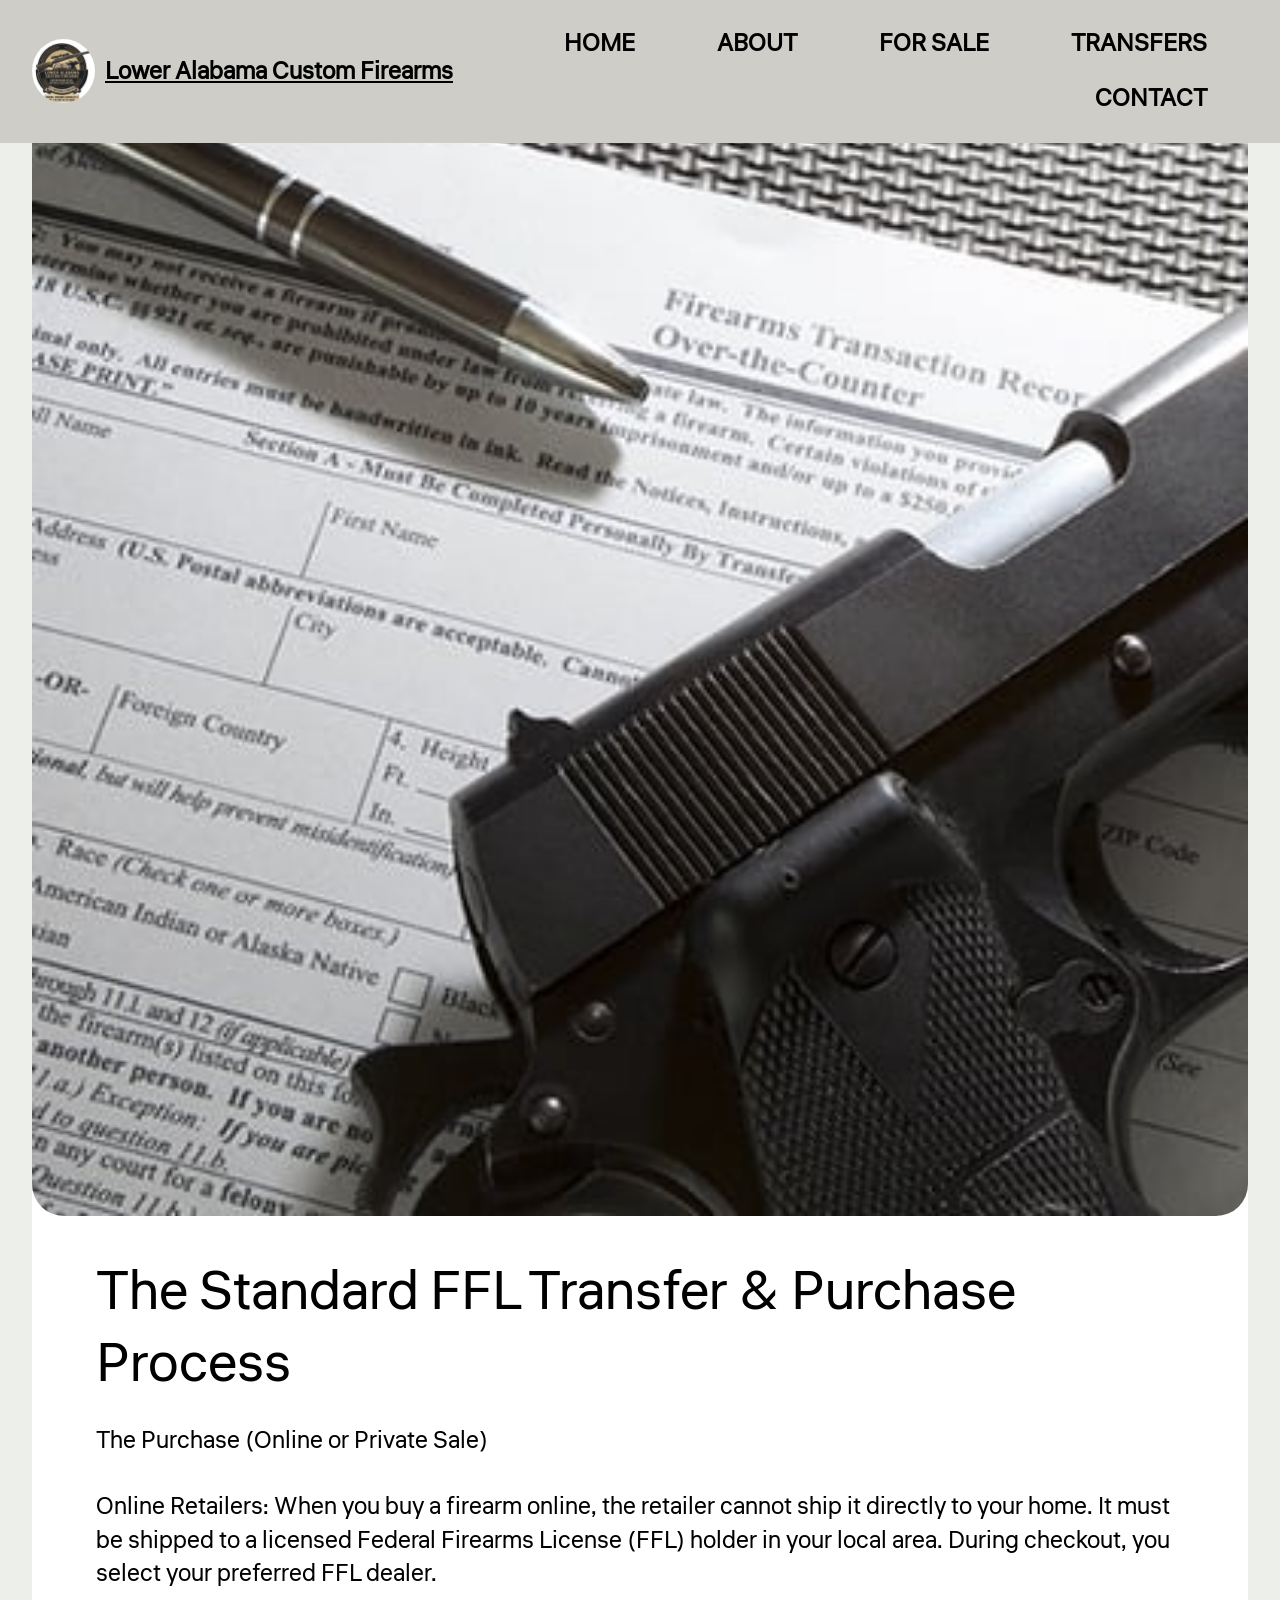
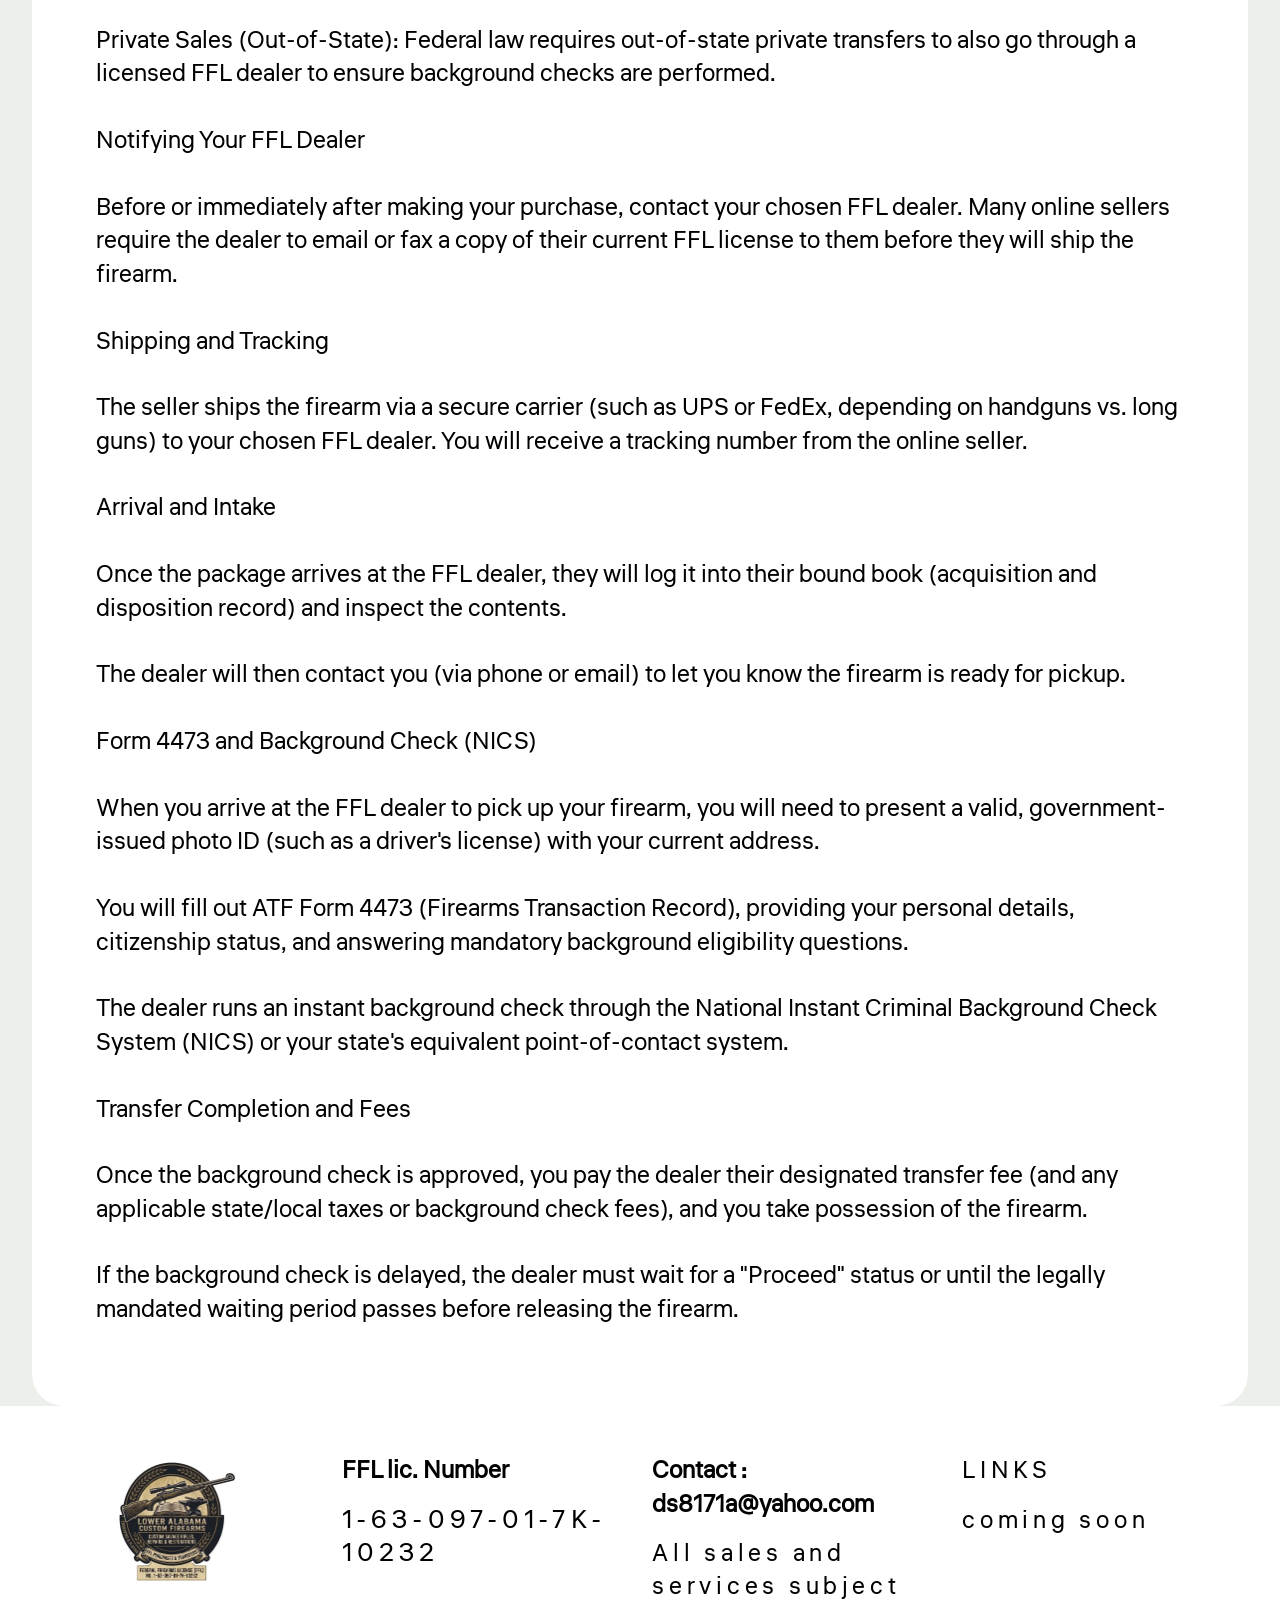
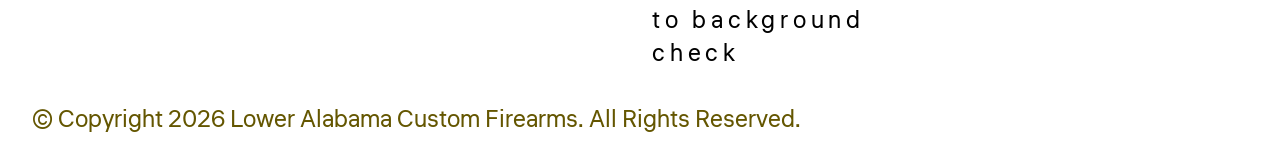
==== commit de9f3d2b: "create github pages" ====
--- a/ffl_transfers.html
+++ b/ffl_transfers.html
@@ -28,7 +28,7 @@
   <noscript><link rel="stylesheet" href="https://fonts.googleapis.com/css?family=Inter+Tight:100,200,300,400,500,600,700,800,900,100i,200i,300i,400i,500i,600i,700i,800i,900i&display=swap"></noscript>
   <link rel="preload" href="https://fonts.googleapis.com/css2?family=Liter&display=swap&display=swap" as="style" onload="this.onload=null;this.rel='stylesheet'">
   <noscript><link rel="stylesheet" href="https://fonts.googleapis.com/css2?family=Liter&display=swap&display=swap"></noscript>
-  <link rel="preload" as="style" href="assets/mobirise/css/mbr-additional.css?v=Ynd9zC"><link rel="stylesheet" href="assets/mobirise/css/mbr-additional.css?v=Ynd9zC" type="text/css">
+  <link rel="preload" as="style" href="assets/mobirise/css/mbr-additional.css?v=IxhIqm"><link rel="stylesheet" href="assets/mobirise/css/mbr-additional.css?v=IxhIqm" type="text/css">
 
   
   
@@ -62,7 +62,7 @@
                         <img src="[data-uri]" alt="Lower Alabama Custom Firearms" style="height: 4rem;" loading="lazy" class="lazyload" data-src="assets/images/b0844ac5-6f94-43ae-a764-23c07358f3ce.jpg.jpeg-128x130.jpg">
                     </a>
                 </span>
-                <span class="navbar-caption-wrap"><a class="navbar-caption display-7" href="https://mobiri.se">Lower Alabama Custom Firearms</a></span>
+                <span class="navbar-caption-wrap"><a class="navbar-caption text-primary display-7">Lower Alabama Custom Firearms</a></span>
                 <button class="navbar-toggler" type="button" data-toggle="collapse" data-bs-toggle="collapse" data-target="#navbarSupportedContent" data-bs-target="#navbarSupportedContent" aria-controls="navbarNavAltMarkup" aria-expanded="false" aria-label="Toggle navigation">
                     <div class="hamburger">
                         <span></span>
@@ -78,7 +78,7 @@
                             HOME
                         </a>
                     </li><li class="nav-item">
-                        <a class="nav-link link text-primary display-4" href="index.html#article12-22">
+                        <a class="nav-link link text-primary display-4" href="index.html#article12-2g">
                             ABOUT
                         </a>
                     </li><li class="nav-item"><a class="nav-link link text-primary display-4" href="guns_for_sale.html">FOR SALE</a></li><li class="nav-item"><a class="nav-link link text-primary display-4" href="ffl_transfers.html">TRANSFERS</a></li><li class="nav-item"><a class="nav-link link text-primary display-4" href="mailto:ds8171a@yahoo.com">CONTACT</a></li></ul>
@@ -175,7 +175,7 @@
             <div class="col-12 col-md col-lg">
                 <h5 class="mbr-section-subtitle mbr-fonts-style mb-3 display-7"><strong>FFL lic. Number</strong></h5>
                 <ul class="list mbr-fonts-style display-4">
-                    <li class="mbr-text item-wrap"><span style="font-size: 1.6rem; letter-spacing: 0.2em;"><strong>1-63-097-01-7K-1032</strong></span></li>
+                    <li class="mbr-text item-wrap"><span style="font-size: 1.6rem; letter-spacing: 0.2em;"><strong>1-63-097-01-7K-10232</strong></span></li>
                 </ul>
             </div>
             <div class="col-12 col-lg-3 logo">
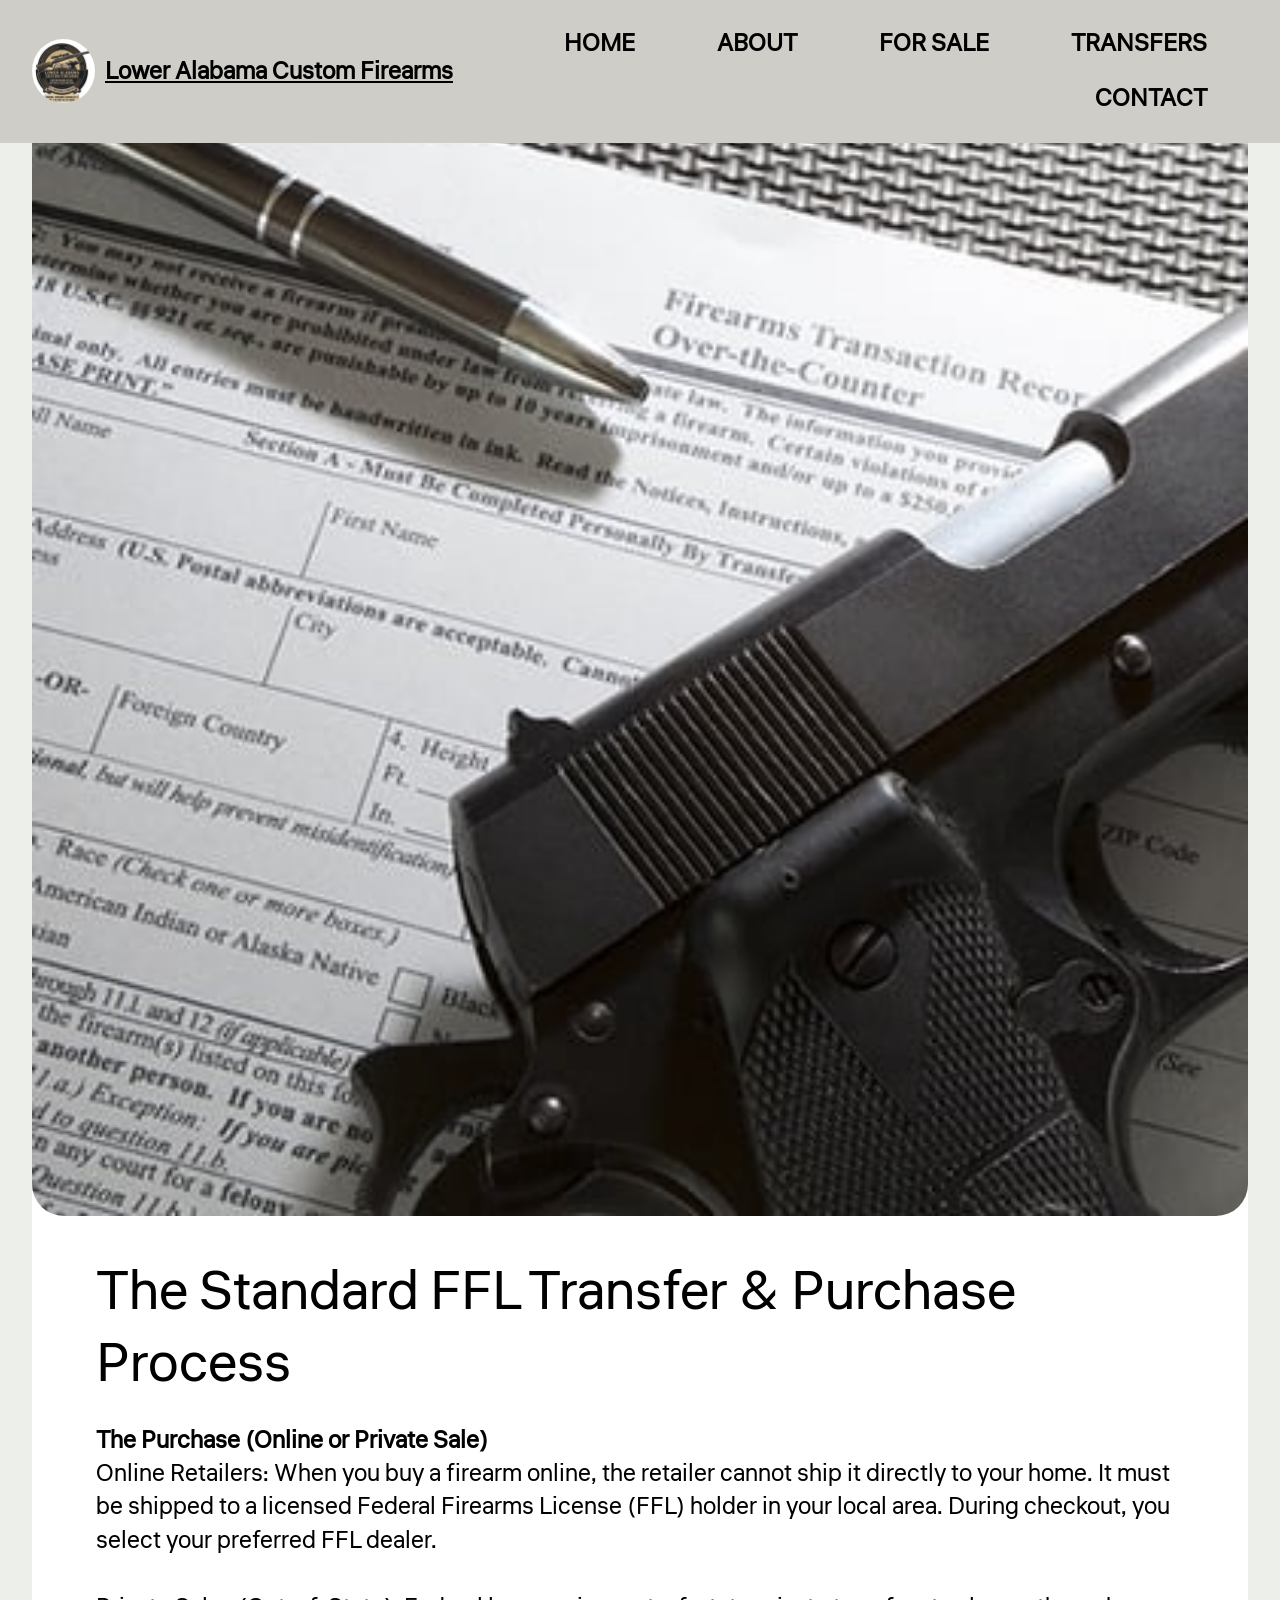
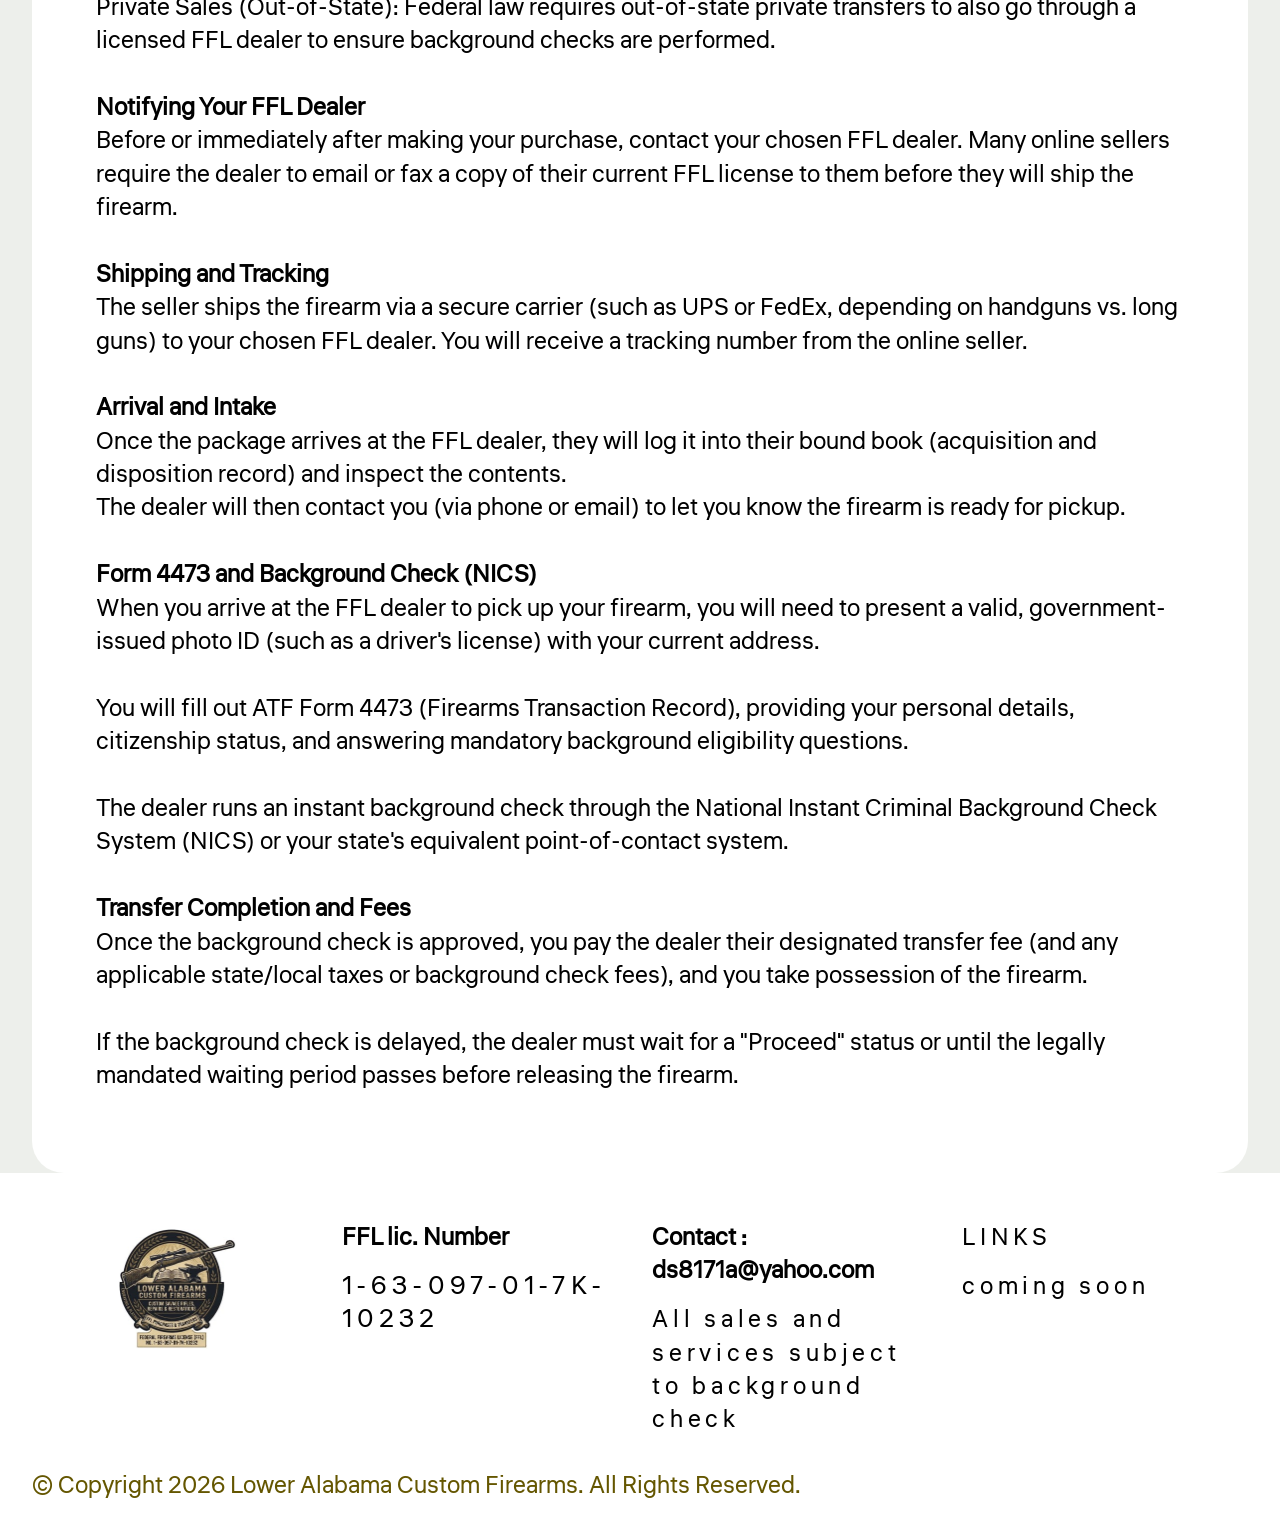
==== commit 1bb03b78: "create github pages" ====
--- a/ffl_transfers.html
+++ b/ffl_transfers.html
@@ -28,7 +28,7 @@
   <noscript><link rel="stylesheet" href="https://fonts.googleapis.com/css?family=Inter+Tight:100,200,300,400,500,600,700,800,900,100i,200i,300i,400i,500i,600i,700i,800i,900i&display=swap"></noscript>
   <link rel="preload" href="https://fonts.googleapis.com/css2?family=Liter&display=swap&display=swap" as="style" onload="this.onload=null;this.rel='stylesheet'">
   <noscript><link rel="stylesheet" href="https://fonts.googleapis.com/css2?family=Liter&display=swap&display=swap"></noscript>
-  <link rel="preload" as="style" href="assets/mobirise/css/mbr-additional.css?v=IxhIqm"><link rel="stylesheet" href="assets/mobirise/css/mbr-additional.css?v=IxhIqm" type="text/css">
+  <link rel="preload" as="style" href="assets/mobirise/css/mbr-additional.css?v=dp2Mr5"><link rel="stylesheet" href="assets/mobirise/css/mbr-additional.css?v=dp2Mr5" type="text/css">
 
   
   
@@ -107,37 +107,23 @@
             <div class="item features-without-image col-12">
               <div class="item-wrapper">
                 
-                <p class="mbr-text mbr-fonts-style display-7">The Purchase (Online or Private Sale)
-<br>
-<br>Online Retailers: When you buy a firearm online, the retailer cannot ship it directly to your home. It must be shipped to a licensed Federal Firearms License (FFL) holder in your local area. During checkout, you select your preferred FFL dealer.
+                <p class="mbr-text mbr-fonts-style display-7"><strong>The Purchase (Online or Private Sale)</strong><br>Online Retailers: When you buy a firearm online, the retailer cannot ship it directly to your home. It must be shipped to a licensed Federal Firearms License (FFL) holder in your local area. During checkout, you select your preferred FFL dealer.
 <br>
 <br>Private Sales (Out-of-State): Federal law requires out-of-state private transfers to also go through a licensed FFL dealer to ensure background checks are performed.
 <br>
-<br>Notifying Your FFL Dealer
+<br><strong>Notifying Your FFL Dealer</strong><br>Before or immediately after making your purchase, contact your chosen FFL dealer. Many online sellers require the dealer to email or fax a copy of their current FFL license to them before they will ship the firearm.
 <br>
-<br>Before or immediately after making your purchase, contact your chosen FFL dealer. Many online sellers require the dealer to email or fax a copy of their current FFL license to them before they will ship the firearm.
+<br><strong>Shipping and Tracking</strong><br>The seller ships the firearm via a secure carrier (such as UPS or FedEx, depending on handguns vs. long guns) to your chosen FFL dealer. You will receive a tracking number from the online seller.
 <br>
-<br>Shipping and Tracking
+<br><strong>Arrival and Intake</strong><br>Once the package arrives at the FFL dealer, they will log it into their bound book (acquisition and disposition record) and inspect the contents.<br>The dealer will then contact you (via phone or email) to let you know the firearm is ready for pickup.
 <br>
-<br>The seller ships the firearm via a secure carrier (such as UPS or FedEx, depending on handguns vs. long guns) to your chosen FFL dealer. You will receive a tracking number from the online seller.
-<br>
-<br>Arrival and Intake
-<br>
-<br>Once the package arrives at the FFL dealer, they will log it into their bound book (acquisition and disposition record) and inspect the contents.
-<br>
-<br>The dealer will then contact you (via phone or email) to let you know the firearm is ready for pickup.
-<br>
-<br>Form 4473 and Background Check (NICS)
-<br>
-<br>When you arrive at the FFL dealer to pick up your firearm, you will need to present a valid, government-issued photo ID (such as a driver's license) with your current address.
+<br><strong>Form 4473 and Background Check (NICS)</strong><br>When you arrive at the FFL dealer to pick up your firearm, you will need to present a valid, government-issued photo ID (such as a driver's license) with your current address.
 <br>
 <br>You will fill out ATF Form 4473 (Firearms Transaction Record), providing your personal details, citizenship status, and answering mandatory background eligibility questions.
 <br>
 <br>The dealer runs an instant background check through the National Instant Criminal Background Check System (NICS) or your state's equivalent point-of-contact system.
 <br>
-<br>Transfer Completion and Fees
-<br>
-<br>Once the background check is approved, you pay the dealer their designated transfer fee (and any applicable state/local taxes or background check fees), and you take possession of the firearm.
+<br><strong>Transfer Completion and Fees</strong><br>Once the background check is approved, you pay the dealer their designated transfer fee (and any applicable state/local taxes or background check fees), and you take possession of the firearm.
 <br>
 <br>If the background check is delayed, the dealer must wait for a "Proceed" status or until the legally mandated waiting period passes before releasing the firearm.</p>
               </div>
